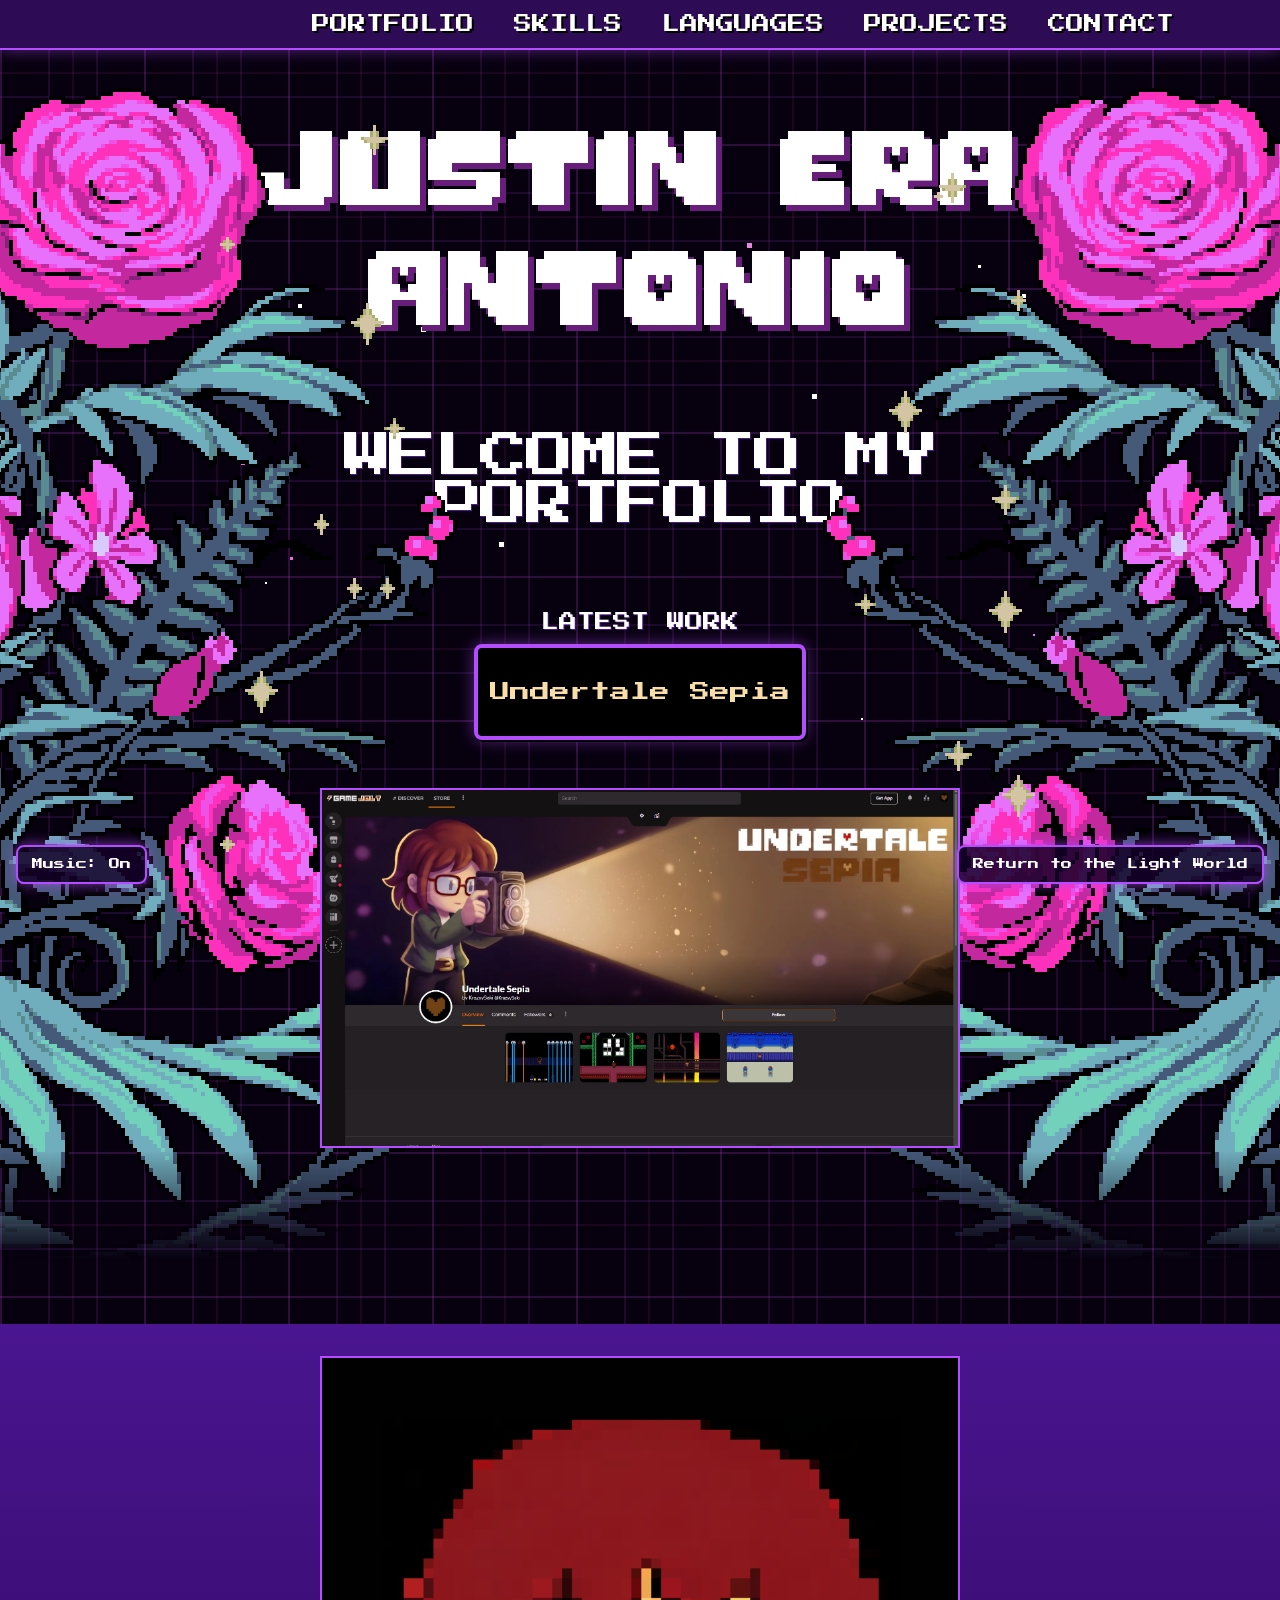
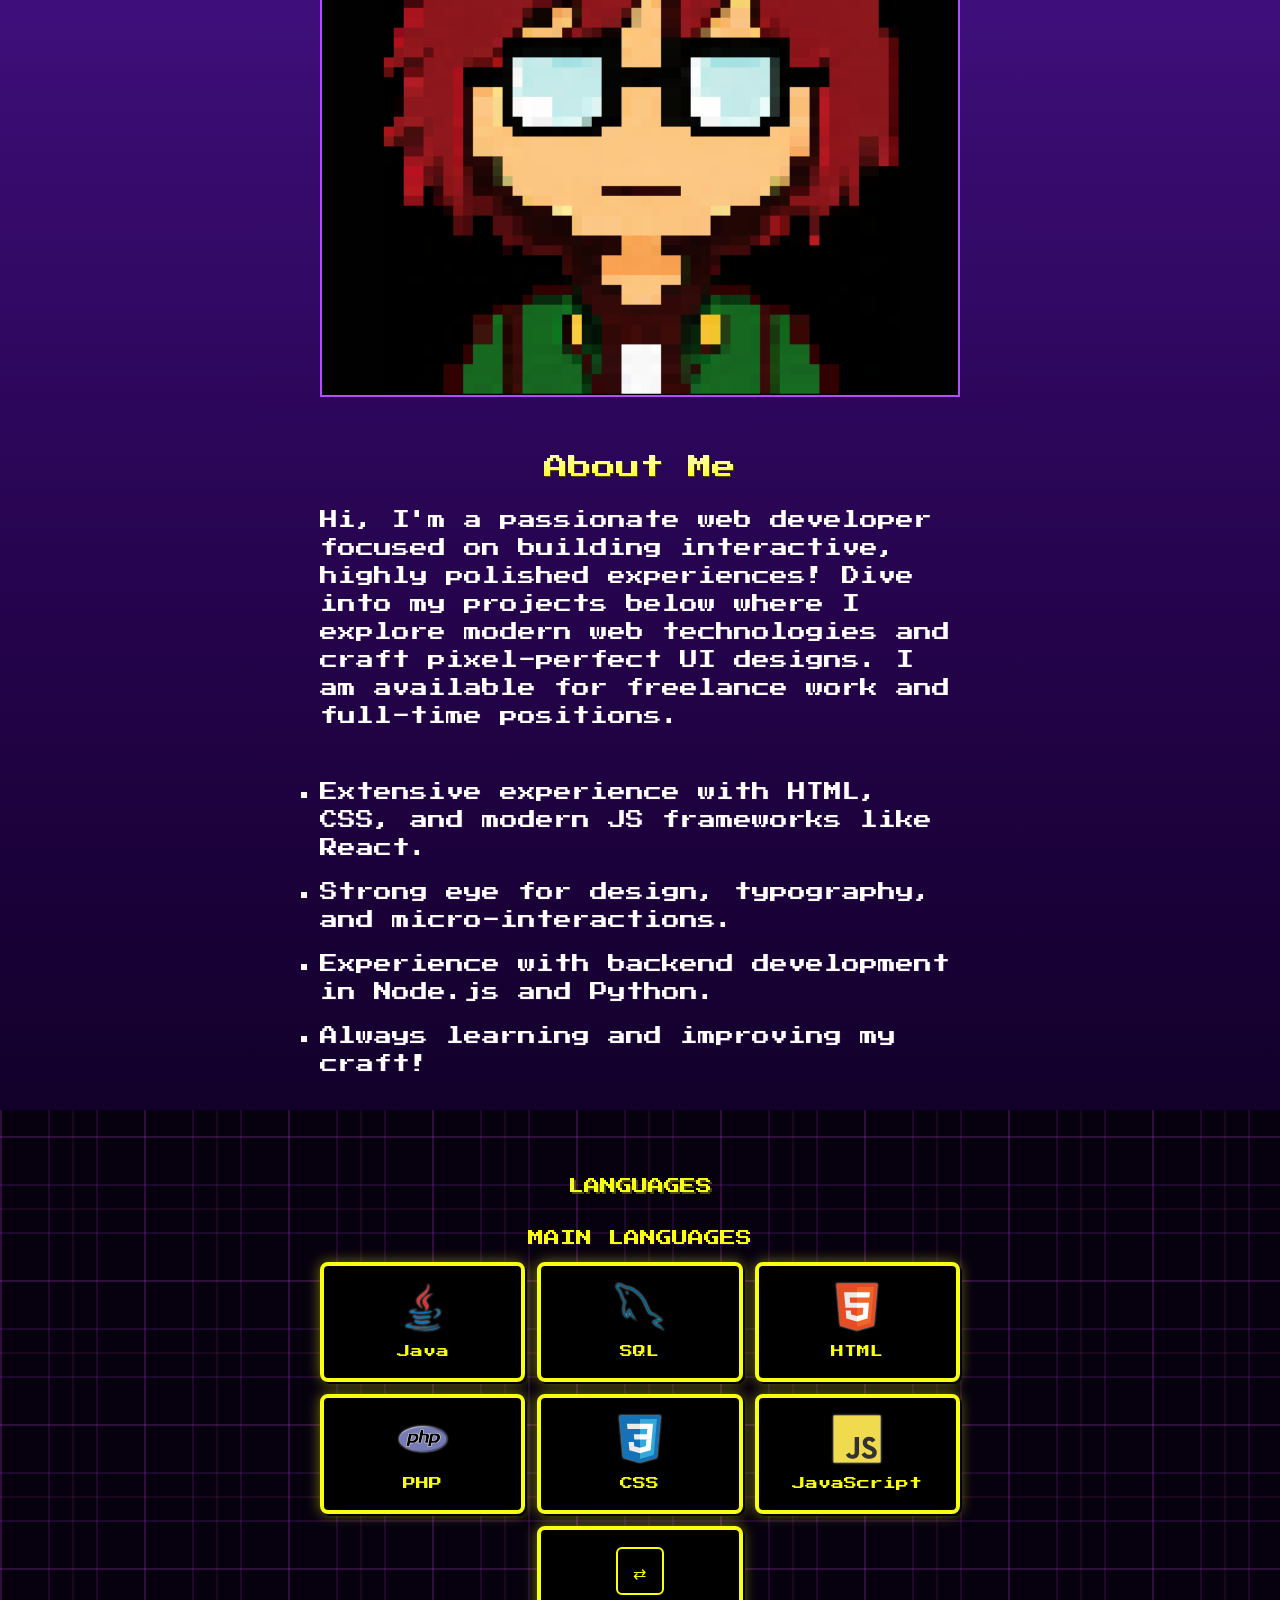
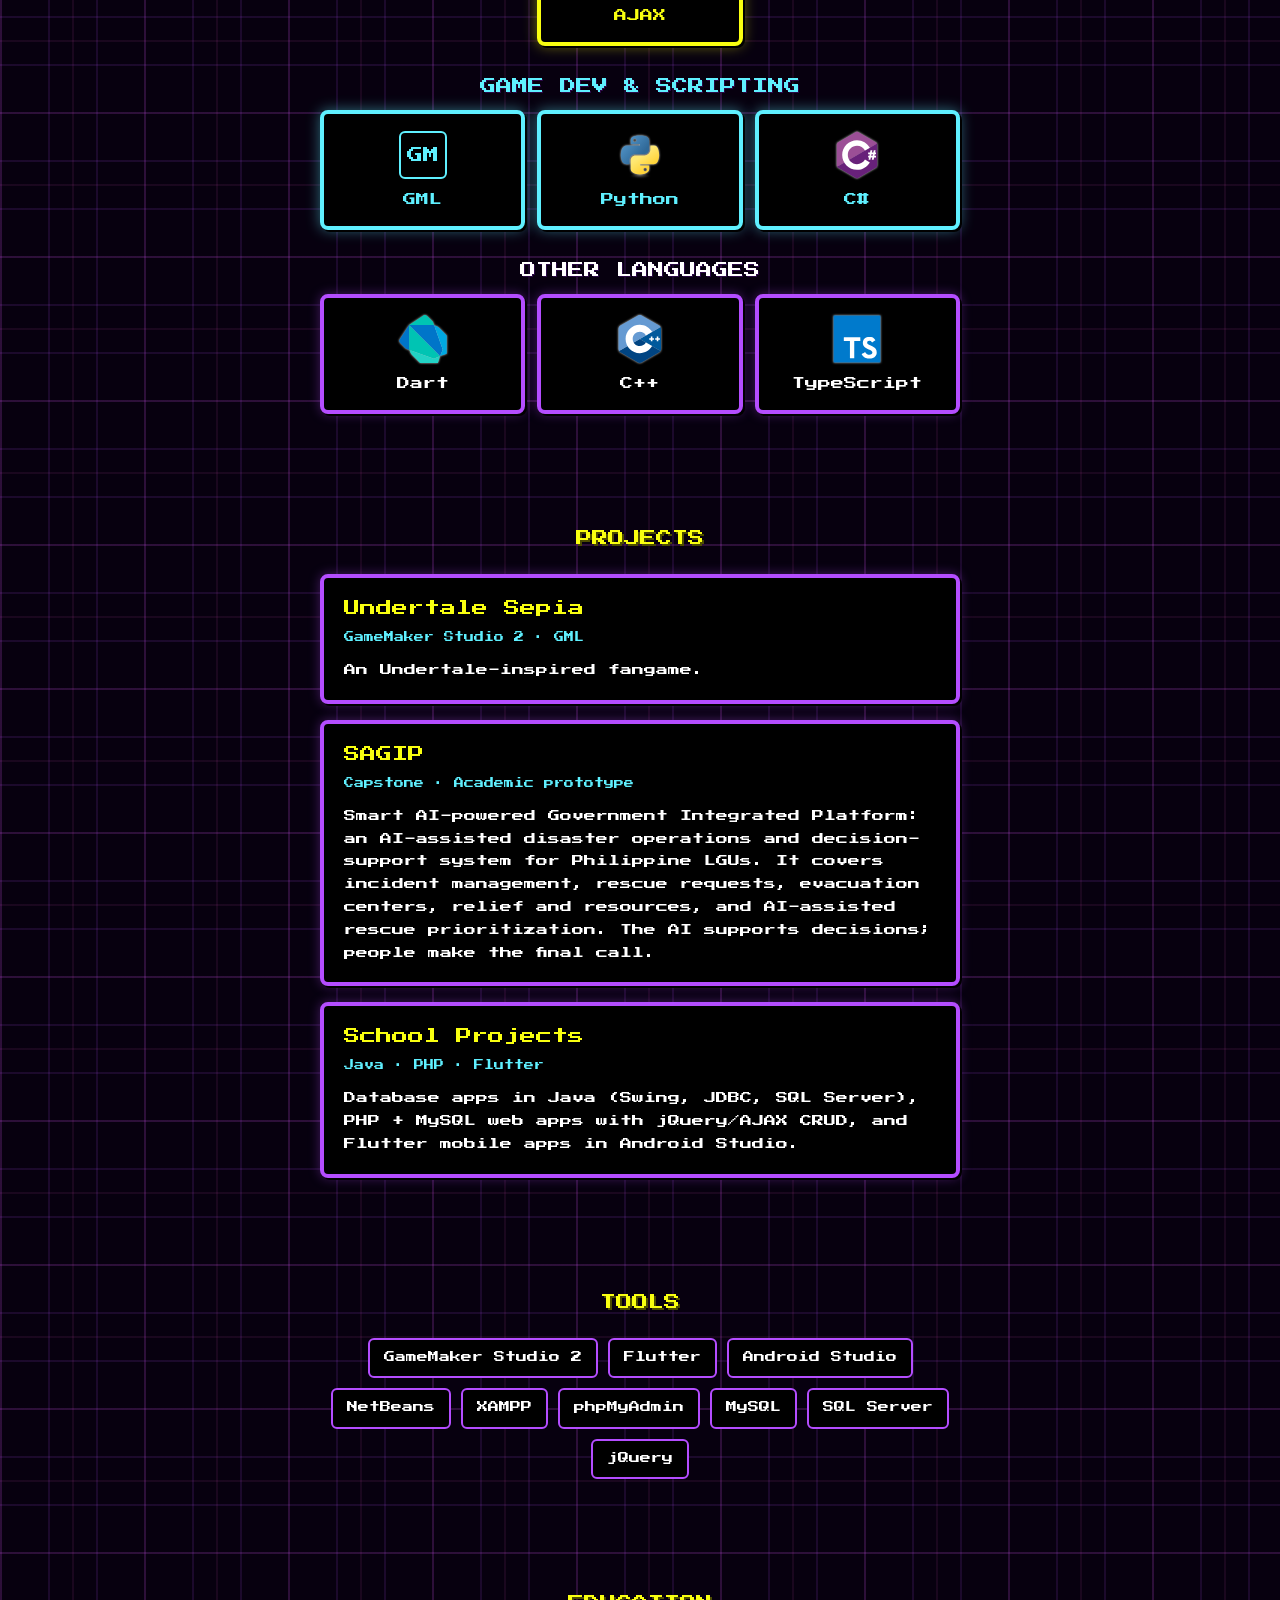
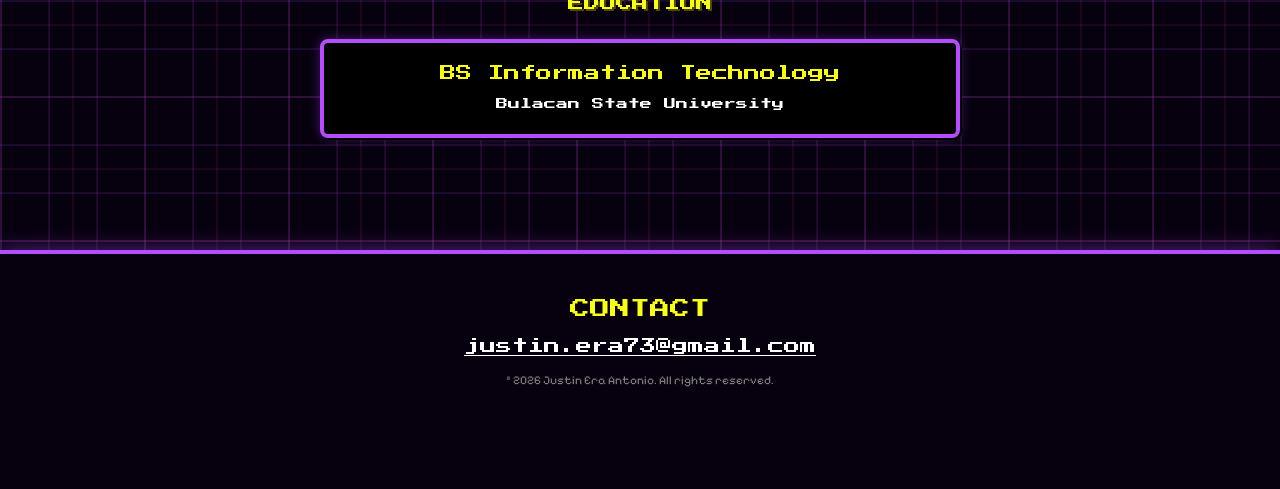
==== darkworld/index.html @ 11a21c14 "Add files via upload" ====
<!DOCTYPE html>
<html lang="en">

<head>
    <meta http-equiv="Content-Type" content="text/html; charset=UTF-8">

    <meta name="viewport" content="width=device-width, initial-scale=1.0, viewport-fit=cover">
    <meta name="theme-color" content="#000000">

    <title>My Developer Portfolio</title>

    <meta name="description" content="Justin Era Antonio's portfolio.">
    <meta property="og:title" content="My Developer Portfolio">
    <meta property="og:description" content="Justin Era Antonio's portfolio.">

    <link rel="stylesheet" href="assets/index.JHL2OQLW.css">

    <script src="assets/index.Y7PA6B22.js" defer=""></script>



    <link rel="stylesheet" href="styles.css">
    <link rel="stylesheet" href="purple-theme.css">

    <!-- RETURN TO THE LIGHT WORLD -->
    <link rel="stylesheet" href="return-to-light.css">
    <script src="return-to-light.js"></script>
    <link rel="stylesheet" href="my-sections.css">

    <!-- DARK WORLD MUSIC + mute button -->
    <link rel="stylesheet" href="music.css">
    <script src="music.js"></script>

    <!-- UNDERTALE-STYLE DIALOGUE for "Undertale Sepia" -->
    <link rel="stylesheet" href="dialogue.css">
    <script src="dialogue.js"></script>

    <style>
        @font-face {
            font-family: 'Monster Friend Fore Web';
            src: url('assets/fonts/MonsterFriendFore.otf') format('opentype'), local('Monster Friend Fore Regular');
        }

        .font-monster-friend {
            font-family: 'Monster Friend Fore Web', 'Monster Friend Fore Regular', 'Monster Friend Fore', 'MonsterFriendFore-Regular', 'Monster Friend', 'Press Start 2P', cursive !important;
        }

        .huge-name,
        .huge-name span {
            font-size: 3rem !important;
        }

        @media (min-width: 768px) {

            .huge-name,
            .huge-name span {
                font-size: 5rem !important;
            }
        }

        .sepia-box {
            background-color: #000 !important;
            border: 4px solid #004FDE !important;
            box-shadow: 2px 2px 0 #000 !important;
        }

        .sepia-box:hover {
            background-color: #001F7E;
            border-color: #FFF;
            transition-duration: 0ms;
        }

        @keyframes glow-justin {

            0%,
            9% {
                opacity: 0;
                filter: drop-shadow(0 0 20px #fff) drop-shadow(0 0 40px #004FDE);
                transform: scale(1.1);
            }

            18% {
                opacity: 1;
                filter: drop-shadow(0 0 30px #fff) drop-shadow(0 0 60px #004FDE);
                transform: scale(1.05);
            }

            80% {
                opacity: 1;
                filter: drop-shadow(0 0 30px #fff) drop-shadow(0 0 60px #004FDE);
                transform: scale(1.05);
            }

            95%,
            100% {
                opacity: 1;
                filter: drop-shadow(0 0 0px transparent);
                transform: scale(1);
            }
        }

        @keyframes glow-era {

            0%,
            29% {
                opacity: 0;
                filter: drop-shadow(0 0 20px #fff) drop-shadow(0 0 40px #004FDE);
                transform: scale(1.1);
            }

            38% {
                opacity: 1;
                filter: drop-shadow(0 0 30px #fff) drop-shadow(0 0 60px #004FDE);
                transform: scale(1.05);
            }

            80% {
                opacity: 1;
                filter: drop-shadow(0 0 30px #fff) drop-shadow(0 0 60px #004FDE);
                transform: scale(1.05);
            }

            95%,
            100% {
                opacity: 1;
                filter: drop-shadow(0 0 0px transparent);
                transform: scale(1);
            }
        }

        @keyframes glow-antonio {

            0%,
            49% {
                opacity: 0;
                filter: drop-shadow(0 0 20px #fff) drop-shadow(0 0 40px #004FDE);
                transform: scale(1.1);
            }

            58% {
                opacity: 1;
                filter: drop-shadow(0 0 30px #fff) drop-shadow(0 0 60px #004FDE);
                transform: scale(1.05);
            }

            80% {
                opacity: 1;
                filter: drop-shadow(0 0 30px #fff) drop-shadow(0 0 60px #004FDE);
                transform: scale(1.05);
            }

            95%,
            100% {
                opacity: 1;
                filter: drop-shadow(0 0 0px transparent);
                transform: scale(1);
            }
        }

        .animate-justin {
            animation: glow-justin 5s cubic-bezier(0.4, 0, 0.2, 1) both;
        }

        .animate-era {
            animation: glow-era 5s cubic-bezier(0.4, 0, 0.2, 1) both;
        }

        .animate-antonio {
            animation: glow-antonio 5s cubic-bezier(0.4, 0, 0.2, 1) both;
        }
    </style>

</head>

<body class="default  bg-black" data-controller="scroll">
    <nav class="w-full z-40 overflow-hidden bg-nav-blue">
        <div class="relative w-full">
            <ul
                class="flex items-center justify-between w-full max-w-2xl mx-auto gap-1 md:gap-6 h-12 pr-[96px] md:pr-0 pl-2 md:pl-0 font-8bit uppercase">
                <li>
                    <a class="px-2 transition-opacity text-white hover:opacity-80 hover:duration-0 duration-150 inline-block text-center text-xs sm:text-sm md:text-lg drop-shadow-[2px_2px_0px_rgba(0,0,0)]"
                        href="#ch5_intro">Portfolio</a>
                </li>
                <li>
                    <a class="px-2 transition-opacity text-white hover:opacity-80 hover:duration-0 duration-150 inline-block text-center text-xs sm:text-sm md:text-lg drop-shadow-[2px_2px_0px_rgba(0,0,0)]"
                        href="#home">Skills</a>
                </li>
                <li>
                    <a class="px-2 transition-opacity text-white hover:opacity-80 hover:duration-0 duration-150 inline-block text-center text-xs sm:text-sm md:text-lg drop-shadow-[2px_2px_0px_rgba(0,0,0)]"
                        href="#languages">Languages</a>
                </li>
                <li>
                    <a class="px-2 transition-opacity text-white hover:opacity-80 hover:duration-0 duration-150 inline-block text-center text-xs sm:text-sm md:text-lg drop-shadow-[2px_2px_0px_rgba(0,0,0)]"
                        href="#projects">Projects</a>
                </li>
                <li>
                    <a class="px-2 transition-opacity text-white hover:opacity-80 hover:duration-0 duration-150 inline-block text-center text-xs sm:text-sm md:text-lg drop-shadow-[2px_2px_0px_rgba(0,0,0)]"
                        href="#contact">Contact</a>
                </li>
            </ul>
        </div>
    </nav>

    <!-- RETURN TO THE LIGHT WORLD button + white flash (return-to-light.js) -->
    <button id="return-to-light" class="world-return" type="button">Return to the Light World</button>
    <div id="light-flash" class="light-flash" aria-hidden="true"></div>

    <!-- MUSIC on/off (music.js) -->
    <button id="music-toggle" class="music-toggle" type="button" aria-pressed="false">Music: On</button>


    <main>
        <div id="home_container" class="flex flex-col gap-16 pb-16 overflow-visible" data-controller="scroll">
            <section id="ch5_intro" class="relative">
                <div id="particles"
                    class="absolute inset-0 justify-center text-center w-full h-full overflow-hidden pointer-events-none z-0 hidden sm:flex animate-fade-in-top motion-reduce:hidden"
                    aria-hidden="true" style="animation-delay: 3.5s; opacity: 0; animation-fill-mode: both;">
                    <span class="absolute animate-pulse motion-safe:translate-y-0 border-0 parallax" data-distance="101"
                        data-scroll-target="parallax"
                        style="margin-left: -795px; margin-top: 413px; width: 4px; height: 4px; background-color: rgb(117, 130, 255); animation-delay: -2.9s;"></span>
                    <span class="absolute animate-pulse motion-safe:translate-y-0 border-0 parallax" data-distance="90"
                        data-scroll-target="parallax"
                        style="margin-left: -680px; margin-top: 256px; width: 4px; height: 4px; background-color: rgb(255, 255, 255); animation-delay: -3.3s;"></span>
                    <span class="absolute animate-pulse motion-safe:translate-y-0 border-0 parallax" data-distance="53"
                        data-scroll-target="parallax"
                        style="margin-left: 787px; margin-top: 586px; width: 2px; height: 2px; background-color: rgb(105, 156, 255); animation-delay: -4.6s;"></span>
                    <span class="absolute animate-pulse motion-safe:translate-y-0 border-0 parallax" data-distance="64"
                        data-scroll-target="parallax"
                        style="margin-left: 592px; margin-top: 792px; width: 3px; height: 3px; background-color: rgb(180, 176, 255); animation-delay: -0.7s;"></span>
                    <span class="absolute animate-pulse motion-safe:translate-y-0 border-0 parallax" data-distance="50"
                        data-scroll-target="parallax"
                        style="margin-left: 454px; margin-top: 100px; width: 4px; height: 4px; background-color: rgb(120, 122, 255); animation-delay: -2.6s;"></span>
                    <span class="absolute animate-pulse motion-safe:translate-y-0 border-0 parallax" data-distance="43"
                        data-scroll-target="parallax"
                        style="margin-left: 535px; margin-top: 364px; width: 2px; height: 2px; background-color: rgb(255, 255, 255); animation-delay: -0.4s;"></span>
                    <span class="absolute animate-pulse motion-safe:translate-y-0 border-0 parallax" data-distance="80"
                        data-scroll-target="parallax"
                        style="margin-left: 88px; margin-top: 640px; width: 2px; height: 2px; background-color: rgb(255, 255, 255); animation-delay: -1.8s;"></span>
                    <span class="absolute animate-pulse motion-safe:translate-y-0 border-0 parallax" data-distance="35"
                        data-scroll-target="parallax"
                        style="margin-left: -768px; margin-top: 318px; width: 4px; height: 4px; background-color: rgb(255, 255, 255); animation-delay: -0.8s;"></span>
                    <span class="absolute animate-pulse motion-safe:translate-y-0 border-0 parallax" data-distance="95"
                        data-scroll-target="parallax"
                        style="margin-left: 218px; margin-top: 195px; width: 5px; height: 5px; background-color: rgb(142, 157, 255); animation-delay: -3.9s;"></span>
                    <span class="absolute animate-pulse motion-safe:translate-y-0 border-0 parallax" data-distance="48"
                        data-scroll-target="parallax"
                        style="margin-left: -271px; margin-top: 674px; width: 2px; height: 2px; background-color: rgb(143, 159, 255); animation-delay: -5.6s;"></span>
                    <span class="absolute animate-pulse motion-safe:translate-y-0 border-0 parallax" data-distance="43"
                        data-scroll-target="parallax"
                        style="margin-left: -749px; margin-top: 534px; width: 2px; height: 2px; background-color: rgb(255, 255, 255); animation-delay: -0.4s;"></span>
                    <span class="absolute animate-pulse motion-safe:translate-y-0 border-0 parallax" data-distance="106"
                        data-scroll-target="parallax"
                        style="margin-left: 211px; margin-top: 671px; width: 5px; height: 5px; background-color: rgb(166, 120, 255); animation-delay: -6.0s;"></span>
                    <span class="absolute animate-pulse motion-safe:translate-y-0 border-0 parallax" data-distance="100"
                        data-scroll-target="parallax"
                        style="margin-left: -120px; margin-top: 219px; width: 3px; height: 3px; background-color: rgb(187, 112, 255); animation-delay: -3.2s;"></span>
                    <span class="absolute animate-pulse motion-safe:translate-y-0 border-0 parallax" data-distance="101"
                        data-scroll-target="parallax"
                        style="margin-left: -731px; margin-top: 428px; width: 4px; height: 4px; background-color: rgb(194, 188, 255); animation-delay: -3.6s;"></span>
                    <span class="absolute animate-pulse motion-safe:translate-y-0 border-0 parallax" data-distance="101"
                        data-scroll-target="parallax"
                        style="margin-left: 771px; margin-top: 699px; width: 2px; height: 2px; background-color: rgb(255, 255, 255); animation-delay: -6.0s;"></span>
                    <span class="absolute animate-pulse motion-safe:translate-y-0 border-0 parallax" data-distance="102"
                        data-scroll-target="parallax"
                        style="margin-left: 349px; margin-top: 346px; width: 5px; height: 5px; background-color: rgb(255, 255, 255); animation-delay: -3.7s;"></span>
                    <span class="absolute animate-pulse motion-safe:translate-y-0 border-0 parallax" data-distance="70"
                        data-scroll-target="parallax"
                        style="margin-left: 444px; margin-top: 670px; width: 2px; height: 2px; background-color: rgb(255, 255, 255); animation-delay: -1.0s;"></span>
                    <span class="absolute animate-pulse motion-safe:translate-y-0 border-0 parallax" data-distance="91"
                        data-scroll-target="parallax"
                        style="margin-left: 768px; margin-top: 246px; width: 4px; height: 4px; background-color: rgb(255, 255, 255); animation-delay: -3.4s;"></span>
                    <span class="absolute animate-pulse motion-safe:translate-y-0 border-0 parallax" data-distance="58"
                        data-scroll-target="parallax"
                        style="margin-left: -278px; margin-top: 494px; width: 5px; height: 5px; background-color: rgb(255, 255, 255); animation-delay: -3.9s;"></span>
                    <span class="absolute animate-pulse motion-safe:translate-y-0 border-0 parallax" data-distance="32"
                        data-scroll-target="parallax"
                        style="margin-left: -19px; margin-top: 601px; width: 2px; height: 2px; background-color: rgb(255, 255, 255); animation-delay: -0.8s;"></span>
                    <span class="absolute animate-pulse motion-safe:translate-y-0 border-0 parallax" data-distance="110"
                        data-scroll-target="parallax"
                        style="margin-left: 475px; margin-top: 754px; width: 3px; height: 3px; background-color: rgb(255, 255, 255); animation-delay: -1.5s;"></span>
                    <span class="absolute animate-pulse motion-safe:translate-y-0 border-0 parallax" data-distance="30"
                        data-scroll-target="parallax"
                        style="margin-left: -433px; margin-top: 279px; width: 5px; height: 5px; background-color: rgb(255, 255, 255); animation-delay: -4.5s;"></span>
                    <span class="absolute animate-pulse motion-safe:translate-y-0 border-0 parallax" data-distance="120"
                        data-scroll-target="parallax"
                        style="margin-left: -698px; margin-top: 509px; width: 3px; height: 3px; background-color: rgb(129, 133, 255); animation-delay: -3.8s;"></span>
                    <span class="absolute animate-pulse motion-safe:translate-y-0 border-0 parallax" data-distance="109"
                        data-scroll-target="parallax"
                        style="margin-left: 255px; margin-top: 652px; width: 5px; height: 5px; background-color: rgb(187, 108, 255); animation-delay: -4.4s;"></span>
                    <span class="absolute animate-pulse motion-safe:translate-y-0 border-0 parallax" data-distance="67"
                        data-scroll-target="parallax"
                        style="margin-left: -335px; margin-top: 444px; width: 3px; height: 3px; background-color: rgb(255, 255, 255); animation-delay: -5.0s;"></span>
                    <span class="absolute animate-pulse motion-safe:translate-y-0 border-0 parallax" data-distance="90"
                        data-scroll-target="parallax"
                        style="margin-left: 717px; margin-top: 600px; width: 3px; height: 3px; background-color: rgb(255, 255, 255); animation-delay: -1.6s;"></span>
                    <span class="absolute animate-pulse motion-safe:translate-y-0 border-0 parallax" data-distance="101"
                        data-scroll-target="parallax"
                        style="margin-left: -103px; margin-top: 281px; width: 2px; height: 2px; background-color: rgb(164, 170, 255); animation-delay: -3.1s;"></span>
                    <span class="absolute animate-pulse motion-safe:translate-y-0 border-0 parallax" data-distance="44"
                        data-scroll-target="parallax"
                        style="margin-left: 583px; margin-top: 777px; width: 3px; height: 3px; background-color: rgb(255, 255, 255); animation-delay: -1.1s;"></span>
                    <span class="absolute animate-pulse motion-safe:translate-y-0 border-0 parallax" data-distance="47"
                        data-scroll-target="parallax"
                        style="margin-left: 678px; margin-top: 217px; width: 3px; height: 3px; background-color: rgb(255, 255, 255); animation-delay: -0.8s;"></span>
                    <span class="absolute animate-pulse motion-safe:translate-y-0 border-0 parallax" data-distance="104"
                        data-scroll-target="parallax"
                        style="margin-left: 680px; margin-top: 333px; width: 2px; height: 2px; background-color: rgb(255, 255, 255); animation-delay: -1.3s;"></span>
                </div>

                <div id="ch5_cover" class="absolute w-full h-full cursor-pointer hidden motion-safe:block z-50 !hidden"
                    data-ch5stars-target="cover" data-action="click-&gt;ch5stars#skipIntro" aria-hidden="true"></div>
                <div
                    class="relative flex flex-col items-center gap-4 pb-16 overflow-hidden [&amp;::after]:content-[&#39;&#39;] [&amp;::after]:absolute [&amp;::after]:inset-0 [&amp;::after]:shadow-[inset_0_-80px_40px_-20px_rgba(0,0,0,1)] [&amp;::after]:pointer-events-none [&amp;::after]:z-35">
                    <div id="ch5_logo_container"
                        class="relative max-w-4xl w-full flex flex-col items-center justify-center gap-16 py-16">

                        <h1 class="text-white font-monster-friend text-center z-10 huge-name flex flex-wrap justify-center gap-x-12 md:gap-x-20 gap-y-10"
                            style="text-shadow: 6px 6px 0 #203288; line-height: 1.5;">
                            <span class="inline-block animate-justin mx-2 md:mx-4"
                                style="margin-right: 2rem;">JUSTIN&nbsp;</span>
                            <span class="inline-block animate-era mx-2 md:mx-4">ERA</span>
                            <span class="inline-block animate-antonio mx-2 md:mx-4">ANTONIO</span>
                        </h1>
                        <span
                            class="mt-4 text-white text-2xl md:text-5xl font-pixel text-center tracking-tighter text-shadow-[1px_1px_0_#203288] motion-safe:opacity-0 motion-safe:animate-fade-in-top"
                            style="animation-delay: 3.5s">WELCOME TO MY PORTFOLIO</span>
                    </div>
                    <div id="game"
                        class="flex flex-col items-center justify-center gap-2 z-30 mb-8 motion-safe:opacity-0 motion-safe:animate-fade-in "
                        style="animation-delay: 3.5s">
                        <h2 class="text-white text-lg uppercase font-pixel text-shadow-[1px_1px_0_#203288]">Latest Work
                        </h2>
                        <div
                            class="relative flex flex-row flex-wrap justify-center items-center max-w-md md:max-w-lg mx-auto gap-4">
                            <div
                                class="sepia-box border-4 border-[#004FDE] flex items-center justify-center rounded-lg p-3 w-64 h-20 md:w-72 md:h-24 transition-all duration-150 cursor-pointer">
                                <span class="font-pixel text-xl tracking-wider"
                                    style="color: #f9dfa7; text-shadow: 1px 1px 0 #000;">Undertale Sepia</span>
                            </div>
                        </div>
                    </div>
                    <div id="ch5_trailer" class="container mx-auto max-w-2xl px-4 pb-12 z-30">
                        <div class="border border-2 border-deltarune-blue aspect-video w-full flex items-center justify-center bg-black motion-safe:opacity-0 motion-safe:animate-fade-in transition-colors hover:border-white "
                            style="animation-delay: 4s">
                            <img src="assets/undertale-sepia.jpg" alt="Undertale Sepia GameJolt Page"
                                class="w-full h-full object-cover">
                        </div>



                    </div>
                    <div id="ch5_flowers_left"
                        class="absolute top-0 md:-top-12 w-[167px] md:w-[334px] lg:w-[501px] xl:w-[668px] left-0 pointer-events-none z-20 motion-safe:opacity-0 motion-safe:animate-slide-from-left motion-reduce:-translate-x-1/4 "
                        style="animation-delay: 3.5s">
                        <img src="assets/ch5-flowers.png" class="absolute image-pixel w-full" aria-hidden="true"
                            alt="Flowers">
                        <div class="relative w-[167px] md:w-[334px] lg:w-[501px] xl:w-[668px] h-[800px] opacity-0 animate-fade-in motion-reduce:hidden "
                            style="animation-delay: 3s" data-ch5stars-target="containerLeft"><img
                                class="absolute image-pixel animate-ch5-star md:scale-125 lg:scale-150"
                                src="assets/ch5-star-3.png" alt="Star" aria-hidden="true"
                                style="top: 15%; right: 16%; animation-delay: -1s"><img
                                class="absolute image-pixel animate-ch5-star md:scale-125 lg:scale-150"
                                src="assets/ch5-star-6.png" alt="Star" aria-hidden="true"
                                style="top: 28%; right: 38%; animation-delay: -1s"><img
                                class="absolute image-pixel animate-ch5-star md:scale-125 lg:scale-150"
                                src="assets/ch5-star-2.png" alt="Star" aria-hidden="true"
                                style="top: 38%; right: 17%; animation-delay: -0s"><img
                                class="absolute image-pixel animate-ch5-star md:scale-125 lg:scale-150"
                                src="assets/ch5-star-4.png" alt="Star" aria-hidden="true"
                                style="top: 51%; right: 13%; animation-delay: -1.3333333333333333s"><img
                                class="absolute image-pixel animate-ch5-star md:scale-125 lg:scale-150"
                                src="assets/ch5-star-5.png" alt="Star" aria-hidden="true"
                                style="top: 63%; right: 24%; animation-delay: -1.6666666666666667s"><img
                                class="absolute image-pixel animate-ch5-star md:scale-125 lg:scale-150"
                                src="assets/ch5-star-5.png" alt="Star" aria-hidden="true"
                                style="top: 71%; right: 14%; animation-delay: -3.6666666666666665s"><img
                                class="absolute image-pixel animate-ch5-star md:scale-125 lg:scale-150"
                                src="assets/ch5-star-5.png" alt="Star" aria-hidden="true"
                                style="top: 71%; right: 19%; animation-delay: -0s"><img
                                class="absolute image-pixel animate-ch5-star md:scale-125 lg:scale-150"
                                src="assets/ch5-star-2.png" alt="Star" aria-hidden="true"
                                style="top: 84%; right: 33%; animation-delay: -2.3333333333333335s"><img
                                class="absolute image-pixel animate-ch5-star md:scale-125 lg:scale-150"
                                src="assets/ch5-star-6.png" alt="Star" aria-hidden="true"
                                style="top: 103%; right: 38%; animation-delay: -0s"></div>
                    </div>
                    <div id="ch5_flowers_right"
                        class="absolute top-0 md:-top-12 w-[167px] md:w-[334px] lg:w-[501px] xl:w-[668px] right-0 pointer-events-none z-20 motion-safe:opacity-0 motion-safe:animate-slide-from-right motion-reduce:-scale-x-100 motion-reduce:translate-x-1/4 "
                        style="animation-delay: 3.5s">
                        <img src="assets/ch5-flowers.png" class="absolute image-pixel w-full" aria-hidden="true"
                            alt="Flowers">
                        <div class="relative w-[167px] md:w-[334px] lg:w-[501px] xl:w-[668px] h-[800px] opacity-0 animate-fade-in motion-reduce:hidden "
                            style="animation-delay: 3s" data-ch5stars-target="containerRight"><img
                                class="absolute image-pixel animate-ch5-star md:scale-125 lg:scale-150"
                                src="assets/ch5-star-7.png" alt="Star" aria-hidden="true"
                                style="top: 22%; right: 21%; animation-delay: -0.6666666666666666s"><img
                                class="absolute image-pixel animate-ch5-star md:scale-125 lg:scale-150"
                                src="assets/ch5-star-3.png" alt="Star" aria-hidden="true"
                                style="top: 21%; right: 23%; animation-delay: -2s"><img
                                class="absolute image-pixel animate-ch5-star md:scale-125 lg:scale-150"
                                src="assets/ch5-star-5.png" alt="Star" aria-hidden="true"
                                style="top: 35%; right: 33%; animation-delay: -0s"><img
                                class="absolute image-pixel animate-ch5-star md:scale-125 lg:scale-150"
                                src="assets/ch5-star-2.png" alt="Star" aria-hidden="true"
                                style="top: 49%; right: 16%; animation-delay: -1.3333333333333333s"><img
                                class="absolute image-pixel animate-ch5-star md:scale-125 lg:scale-150"
                                src="assets/ch5-star-3.png" alt="Star" aria-hidden="true"
                                style="top: 60%; right: 31%; animation-delay: -1s"><img
                                class="absolute image-pixel animate-ch5-star md:scale-125 lg:scale-150"
                                src="assets/ch5-star-4.png" alt="Star" aria-hidden="true"
                                style="top: 73%; right: 10%; animation-delay: -2.3333333333333335s"><img
                                class="absolute image-pixel animate-ch5-star md:scale-125 lg:scale-150"
                                src="assets/ch5-star-2.png" alt="Star" aria-hidden="true"
                                style="top: 74%; right: 31%; animation-delay: -2.6666666666666665s"><img
                                class="absolute image-pixel animate-ch5-star md:scale-125 lg:scale-150"
                                src="assets/ch5-star-3.png" alt="Star" aria-hidden="true"
                                style="top: 92%; right: 24%; animation-delay: -0.6666666666666666s"><img
                                class="absolute image-pixel animate-ch5-star md:scale-125 lg:scale-150"
                                src="assets/ch5-star-2.png" alt="Star" aria-hidden="true"
                                style="top: 97%; right: 33%; animation-delay: -3s"></div>
                    </div>
                </div>
            </section>
            <section id="home">
                <div class="relative bg-linear-to-b from-[#004FDE] to-[#001F7E] motion-safe:animate-fade-in">
                    <div class="container mx-auto max-w-2xl flex flex-col gap-6 px-4 py-8">

                        <div class="border border-2 border-deltarune-blue aspect-video w-full flex items-center justify-center bg-black motion-safe:opacity-0 motion-safe:animate-fade-in transition-colors hover:border-white"
                            style="animation-delay: 0.25s">
                            <img src="assets/portrait.png" alt="My Portrait" class="w-full h-full object-cover">
                        </div>




                        <h2 class="highlight-yellow font-pixel text-lg md:text-2xl text-center mt-8">About Me</h2>
                        <p class="highlight-white font-pixel text-lg leading-relaxed mb-6">Hi, I'm a passionate web
                            developer focused on building interactive, highly polished experiences! Dive into my
                            projects below where I explore modern web technologies and craft pixel-perfect UI designs. I
                            am available for freelance work and full-time positions.</p>
                        <ul class="highlight-white font-pixel list-[square] px-8 flex flex-col gap-4 text-lg">
                            <li>Extensive experience with HTML, CSS, and modern JS frameworks like React.</li>
                            <li>Strong eye for design, typography, and micro-interactions.</li>
                            <li>Experience with backend development in Node.js and Python.</li>
                            <li>Always learning and improving my craft!</li>
                        </ul>
                    </div>
                </div>
            </section>

            <!-- LANGUAGES (styles in my-sections.css) -->
            <section id="languages" class="lang-section">
                <h2 class="lang-title">Languages</h2>

                <!-- Highlight 1: main languages (yellow) -->
                <h3 class="lang-group-title lang-group-main">Main Languages</h3>
                <ul class="lang-grid">
                    <li class="lang-tile lang-main"><img src="assets/icons/java-original.svg" alt="" aria-hidden="true"><span class="lang-name">Java</span></li>
                    <li class="lang-tile lang-main"><img src="assets/icons/mysql-original.svg" alt="" aria-hidden="true"><span class="lang-name">SQL</span></li>
                    <li class="lang-tile lang-main"><img src="assets/icons/html5-original.svg" alt="" aria-hidden="true"><span class="lang-name">HTML</span></li>
                    <li class="lang-tile lang-main"><img src="assets/icons/php-original.svg" alt="" aria-hidden="true"><span class="lang-name">PHP</span></li>
                    <li class="lang-tile lang-main"><img src="assets/icons/css3-original.svg" alt="" aria-hidden="true"><span class="lang-name">CSS</span></li>
                    <li class="lang-tile lang-main"><img src="assets/icons/javascript-original.svg" alt="" aria-hidden="true"><span class="lang-name">JavaScript</span></li>
                    <li class="lang-tile lang-main"><span class="lang-text-icon" aria-hidden="true">&#8644;</span><span class="lang-name">AJAX</span></li>
                </ul>

                <!-- Highlight 2: game dev & scripting (cyan) -->
                <h3 class="lang-group-title lang-group-game">Game Dev &amp; Scripting</h3>
                <ul class="lang-grid">
                    <li class="lang-tile lang-game"><span class="lang-text-icon" aria-hidden="true">GM</span><span class="lang-name">GML</span></li>
                    <li class="lang-tile lang-game"><img src="assets/icons/python-original.svg" alt="" aria-hidden="true"><span class="lang-name">Python</span></li>
                    <li class="lang-tile lang-game"><img src="assets/icons/csharp-original.svg" alt="" aria-hidden="true"><span class="lang-name">C#</span></li>
                </ul>

                <!-- Other languages -->
                <h3 class="lang-group-title">Other Languages</h3>
                <ul class="lang-grid">
                    <li class="lang-tile"><img src="assets/icons/dart-original.svg" alt="" aria-hidden="true"><span class="lang-name">Dart</span></li>
                    <li class="lang-tile"><img src="assets/icons/cplusplus-original.svg" alt="" aria-hidden="true"><span class="lang-name">C++</span></li>
                    <li class="lang-tile"><img src="assets/icons/typescript-original.svg" alt="" aria-hidden="true"><span class="lang-name">TypeScript</span></li>
                </ul>
            </section>

            <!-- PROJECTS (styles in my-sections.css) -->
            <section id="projects" class="lang-section">
                <h2 class="lang-title">Projects</h2>
                <div class="project-list">
                    <article class="project-box sepia-trigger">
                        <h3 class="project-name">Undertale Sepia</h3>
                        <p class="project-tag">GameMaker Studio 2 &middot; GML</p>
                        <p>An Undertale-inspired fangame.</p>
                    </article>
                    <article class="project-box">
                        <h3 class="project-name">SAGIP</h3>
                        <p class="project-tag">Capstone &middot; Academic prototype</p>
                        <p>Smart AI-powered Government Integrated Platform: an AI-assisted disaster operations and
                            decision-support system for Philippine LGUs. It covers incident management, rescue requests,
                            evacuation centers, relief and resources, and AI-assisted rescue prioritization. The AI
                            supports decisions; people make the final call.</p>
                    </article>
                    <article class="project-box">
                        <h3 class="project-name">School Projects</h3>
                        <p class="project-tag">Java &middot; PHP &middot; Flutter</p>
                        <p>Database apps in Java (Swing, JDBC, SQL Server), PHP + MySQL web apps with jQuery/AJAX
                            CRUD, and Flutter mobile apps in Android Studio.</p>
                    </article>
                </div>
            </section>

            <!-- TOOLS -->
            <section id="tools" class="lang-section">
                <h2 class="lang-title">Tools</h2>
                <ul class="tool-list">
                    <li>GameMaker Studio 2</li>
                    <li>Flutter</li>
                    <li>Android Studio</li>
                    <li>NetBeans</li>
                    <li>XAMPP</li>
                    <li>phpMyAdmin</li>
                    <li>MySQL</li>
                    <li>SQL Server</li>
                    <li>jQuery</li>
                </ul>
            </section>

            <!-- EDUCATION -->
            <section id="education" class="lang-section">
                <h2 class="lang-title">Education</h2>
                <div class="project-box edu-box">
                    <h3 class="project-name">BS Information Technology</h3>
                    <p>Bulacan State University</p>
                </div>
            </section>

        </div>

    </main>

    <!-- FOOTER: contact (styles in my-sections.css) -->
    <footer id="contact" class="dw-footer">
        <p class="dw-footer-title">Contact</p>
        <p><a href="mailto:justin.era73@gmail.com">justin.era73@gmail.com</a></p>
        <p class="dw-footer-copy">&copy; 2026 Justin Era Antonio. All rights reserved.</p>
    </footer>




</body>

</html>
---- darkworld/assets/index.JHL2OQLW.css ----
:root:not(#\#),:host:not(#\#){--font-sans: ui-sans-serif, system-ui, -apple-system, Segoe UI, Roboto, Ubuntu, Cantarell, Noto Sans, sans-serif, "Apple Color Emoji", "Segoe UI Emoji", "Segoe UI Symbol", "Noto Color Emoji";--font-mono: ui-monospace, SFMono-Regular, Menlo, Monaco, Consolas, "Liberation Mono", "Courier New", monospace;--color-red-600: rgb(228, 0, 22);--color-blue-600: rgb(21, 93, 252);--color-gray-900: rgb(16, 24, 40);--color-black: #000;--color-white: #fff;--spacing: .25rem;--container-xs: 20rem;--container-md: 28rem;--container-lg: 32rem;--container-xl: 36rem;--container-2xl: 42rem;--container-4xl: 56rem;--text-xs: .75rem;--text-xs--line-height: calc(1 / .75);--text-sm: .875rem;--text-sm--line-height: calc(1.25 / .875);--text-base: 1rem;--text-base--line-height: 1.5 ;--text-lg: 1.125rem;--text-lg--line-height: calc(1.75 / 1.125);--text-xl: 1.25rem;--text-xl--line-height: calc(1.75 / 1.25);--text-2xl: 1.5rem;--text-2xl--line-height: calc(2 / 1.5);--text-3xl: 1.875rem;--text-3xl--line-height: 1.2 ;--text-4xl: 2.25rem;--text-4xl--line-height: calc(2.5 / 2.25);--text-5xl: 3rem;--text-5xl--line-height: 1;--text-6xl: 3.75rem;--text-6xl--line-height: 1;--font-weight-bold: 700;--tracking-tighter: -.05em;--tracking-wide: .025em;--radius-lg: .5rem;--ease-in-out: cubic-bezier(.4, 0, .2, 1);--animate-pulse: pulse 6s steps(10, end) infinite;--aspect-video: 16 / 9;--default-transition-duration: .15s;--default-transition-timing-function: cubic-bezier(.4, 0, .2, 1);--default-font-family: var(--font-sans);--default-mono-font-family: var(--font-mono);--font-pixel: "8bitOperatorPlus-Bold", "monospace";--font-pixel-regular: "8bitOperatorPlus-Regular", "monospace";--font-pixel-japanese: "JF-Dot-Shinonome-14-Regular", "monospace";--color-deltarune-yellow: #F9FF10;--color-deltarune-green: #00FF00;--color-deltarune-red: #FF2020;--color-deltarune-blue: #0000FF;--color-deltarune-gray: #7F7F7F;--color-deltarune-shadow: #0F0F70;--color-nav-blue: #342DB5;--animate-fade-in-top: fade-in-top 1s cubic-bezier(.25, 1, .5, 1) forwards;--animate-fade-in-slow: fade-in 60s linear forwards;--animate-fade-in: fade-in 1s ease-out forwards;--animate-fade-out: fade-out 2s ease-out forwards;--animate-toast: toast 1s cubic-bezier(.25, 1, .5, 1) forwards;--animate-toast-down: toast-down 1s cubic-bezier(.25, 1, .5, 1) forwards;--animate-caught: caught 1s cubic-bezier(.25, 1, .5, 1) forwards;--animate-float: float 12s ease-in-out infinite;--animate-fly-off: fly-off 3s linear forwards;--animate-megazoom: megazoom 1s linear forwards;--animate-ch5-logo: ch5-logo 8s linear forwards;--animate-ch5-star: ch5-star 2s linear infinite;--animate-slide-from-left: slide-from-left 2s ease-out forwards;--animate-slide-from-right: slide-from-right 2s ease-out forwards}@supports (color: color(display-p3 0 0 0%)){:root:not(#\#),:host:not(#\#){--color-red-600: rgb(228, 0, 22)}@media (color-gamut: p3){:root:not(#\#),:host:not(#\#){--color-red-600: color(display-p3 .83032 .14038 .1332)}}}*:not(#\#):not(#\#),:not(#\#):not(#\#):after,:not(#\#):not(#\#):before,:not(#\#):not(#\#)::backdrop,:not(#\#):not(#\#)::file-selector-button{box-sizing:border-box;margin:0;padding:0;border:0 solid}html:not(#\#):not(#\#),:host:not(#\#):not(#\#){line-height:1.5;-webkit-text-size-adjust:100%;-moz-tab-size:4;-o-tab-size:4;tab-size:4;font-family:ui-sans-serif,system-ui,-apple-system,Segoe UI,Roboto,Ubuntu,Cantarell,Noto Sans,sans-serif,"Apple Color Emoji","Segoe UI Emoji",Segoe UI Symbol,"Noto Color Emoji";font-family:var(--default-font-family, ui-sans-serif, system-ui, -apple-system, Segoe UI, Roboto, Ubuntu, Cantarell, Noto Sans, sans-serif, "Apple Color Emoji", "Segoe UI Emoji", "Segoe UI Symbol", "Noto Color Emoji");font-feature-settings:normal;font-feature-settings:var(--default-font-feature-settings, normal);font-variation-settings:normal;font-variation-settings:var(--default-font-variation-settings, normal);-webkit-tap-highlight-color:transparent}hr:not(#\#):not(#\#){height:0;color:inherit;border-top-width:1px}abbr:where([title]):not(#\#):not(#\#){-webkit-text-decoration:underline dotted;text-decoration:underline;text-decoration:underline dotted}h1:not(#\#):not(#\#),h2:not(#\#):not(#\#),h3:not(#\#):not(#\#),h4:not(#\#):not(#\#),h5:not(#\#):not(#\#),h6:not(#\#):not(#\#){font-size:inherit;font-weight:inherit}a:not(#\#):not(#\#){color:inherit;-webkit-text-decoration:inherit;text-decoration:inherit}b:not(#\#):not(#\#),strong:not(#\#):not(#\#){font-weight:bolder}code:not(#\#):not(#\#),kbd:not(#\#):not(#\#),samp:not(#\#):not(#\#),pre:not(#\#):not(#\#){font-family:ui-monospace,SFMono-Regular,Menlo,Monaco,Consolas,Liberation Mono,Courier New,monospace;font-family:var(--default-mono-font-family, ui-monospace, SFMono-Regular, Menlo, Monaco, Consolas, "Liberation Mono", "Courier New", monospace);font-feature-settings:normal;font-feature-settings:var(--default-mono-font-feature-settings, normal);font-variation-settings:normal;font-variation-settings:var(--default-mono-font-variation-settings, normal);font-size:1em}small:not(#\#):not(#\#){font-size:80%}sub:not(#\#):not(#\#),sup:not(#\#):not(#\#){font-size:75%;line-height:0;position:relative;vertical-align:baseline}sub:not(#\#):not(#\#){bottom:-.25em}sup:not(#\#):not(#\#){top:-.5em}table:not(#\#):not(#\#){text-indent:0;border-color:inherit;border-collapse:collapse}:-moz-focusring:not(#\#):not(#\#){outline:auto}progress:not(#\#):not(#\#){vertical-align:baseline}summary:not(#\#):not(#\#){display:list-item}ol:not(#\#):not(#\#),ul:not(#\#):not(#\#),menu:not(#\#):not(#\#){list-style:none}img:not(#\#):not(#\#),svg:not(#\#):not(#\#),video:not(#\#):not(#\#),canvas:not(#\#):not(#\#),audio:not(#\#):not(#\#),iframe:not(#\#):not(#\#),embed:not(#\#):not(#\#),object:not(#\#):not(#\#){display:block;vertical-align:middle}img:not(#\#):not(#\#),video:not(#\#):not(#\#){max-width:100%;height:auto}button:not(#\#):not(#\#),input:not(#\#):not(#\#),select:not(#\#):not(#\#),optgroup:not(#\#):not(#\#),textarea:not(#\#):not(#\#),:not(#\#):not(#\#)::file-selector-button{font:inherit;font-feature-settings:inherit;font-variation-settings:inherit;letter-spacing:inherit;color:inherit;border-radius:0;background-color:transparent;opacity:1}:where(select[multiple]):not(#\#):not(#\#) optgroup{font-weight:bolder}:where(select[size]):not(#\#):not(#\#) optgroup{font-weight:bolder}:where(select[multiple]):not(#\#):not(#\#) optgroup option{padding-left:20px}:where(select[size]):not(#\#):not(#\#) optgroup option{padding-left:20px}:not(#\#):not(#\#)::file-selector-button{margin-right:4px}:not(#\#):not(#\#)::-moz-placeholder{opacity:1}:not(#\#):not(#\#)::placeholder{opacity:1}@supports (not (-webkit-appearance: -apple-pay-button)) or (contain-intrinsic-size: 1px){:not(#\#):not(#\#)::-moz-placeholder{color:currentcolor}:not(#\#):not(#\#)::placeholder{color:currentcolor}@supports (color: color-mix(in lab,red,red)){:not(#\#):not(#\#)::-moz-placeholder{color:color-mix(in oklab,currentcolor 50%,transparent)}:not(#\#):not(#\#)::placeholder{color:color-mix(in oklab,currentcolor 50%,transparent)}}}textarea:not(#\#):not(#\#){resize:vertical}:not(#\#):not(#\#)::-webkit-search-decoration{-webkit-appearance:none}:not(#\#):not(#\#)::-webkit-date-and-time-value{min-height:1lh;text-align:inherit}:not(#\#):not(#\#)::-webkit-datetime-edit{display:inline-flex}:not(#\#):not(#\#)::-webkit-datetime-edit-fields-wrapper{padding:0}:not(#\#):not(#\#)::-webkit-datetime-edit,:not(#\#):not(#\#)::-webkit-datetime-edit-year-field,:not(#\#):not(#\#)::-webkit-datetime-edit-month-field,:not(#\#):not(#\#)::-webkit-datetime-edit-day-field,:not(#\#):not(#\#)::-webkit-datetime-edit-hour-field,:not(#\#):not(#\#)::-webkit-datetime-edit-minute-field,:not(#\#):not(#\#)::-webkit-datetime-edit-second-field,:not(#\#):not(#\#)::-webkit-datetime-edit-millisecond-field,:not(#\#):not(#\#)::-webkit-datetime-edit-meridiem-field{padding-top:0;padding-bottom:0}:not(#\#):not(#\#)::-webkit-calendar-picker-indicator{line-height:1}:-moz-ui-invalid:not(#\#):not(#\#){box-shadow:none}button:not(#\#):not(#\#),input:where([type=button],[type=reset],[type=submit]):not(#\#):not(#\#),:not(#\#):not(#\#)::file-selector-button{-webkit-appearance:button;-moz-appearance:button;appearance:button}:not(#\#):not(#\#)::-webkit-inner-spin-button,:not(#\#):not(#\#)::-webkit-outer-spin-button{height:auto}[hidden]:where(:not([hidden=until-found])):not(#\#):not(#\#):not(#\#){display:none!important}.pointer-events-none:not(#\#):not(#\#):not(#\#):not(#\#){pointer-events:none}.collapse:not(#\#):not(#\#):not(#\#):not(#\#){visibility:collapse}.visible:not(#\#):not(#\#):not(#\#):not(#\#){visibility:visible}.sr-only:not(#\#):not(#\#):not(#\#):not(#\#){position:absolute;width:1px;height:1px;padding:0;margin:-1px;overflow:hidden;clip-path:inset(50%);white-space:nowrap;border-width:0}.absolute:not(#\#):not(#\#):not(#\#):not(#\#){position:absolute}.fixed:not(#\#):not(#\#):not(#\#):not(#\#){position:fixed}.relative:not(#\#):not(#\#):not(#\#):not(#\#){position:relative}.static:not(#\#):not(#\#):not(#\#):not(#\#){position:static}.start:not(#\#):not(#\#):not(#\#):not(#\#){left:.25rem;left:var(--spacing)}.end:not(#\#):not(#\#):not(#\#):not(#\#){right:.25rem;right:var(--spacing)}.-top-8:not(#\#):not(#\#):not(#\#):not(#\#){top:-2rem;top:calc(var(--spacing) * -8)}.top-0:not(#\#):not(#\#):not(#\#):not(#\#){top:0rem;top:calc(var(--spacing) * 0)}.top-\[11px\]:not(#\#):not(#\#):not(#\#):not(#\#){top:11px}.top-\[45\%\]:not(#\#):not(#\#):not(#\#):not(#\#){top:45%}.top-\[48\.5\%\]:not(#\#):not(#\#):not(#\#):not(#\#){top:48.5%}.right-0:not(#\#):not(#\#):not(#\#):not(#\#){right:0rem;right:calc(var(--spacing) * 0)}.right-2:not(#\#):not(#\#):not(#\#):not(#\#){right:.5rem;right:calc(var(--spacing) * 2)}.bottom-0:not(#\#):not(#\#):not(#\#):not(#\#){bottom:0rem;bottom:calc(var(--spacing) * 0)}.bottom-\[10\%\]:not(#\#):not(#\#):not(#\#):not(#\#){bottom:10%}.bottom-\[20\%\]:not(#\#):not(#\#):not(#\#):not(#\#){bottom:20%}.left-0:not(#\#):not(#\#):not(#\#):not(#\#){left:0rem;left:calc(var(--spacing) * 0)}.left-\[10\%\]:not(#\#):not(#\#):not(#\#):not(#\#){left:10%}.left-\[120\%\]:not(#\#):not(#\#):not(#\#):not(#\#){left:120%}.-z-20:not(#\#):not(#\#):not(#\#):not(#\#){z-index:-20}.z-1:not(#\#):not(#\#):not(#\#):not(#\#){z-index:1}.z-2:not(#\#):not(#\#):not(#\#):not(#\#){z-index:2}.z-3:not(#\#):not(#\#):not(#\#):not(#\#){z-index:3}.z-4:not(#\#):not(#\#):not(#\#):not(#\#){z-index:4}.z-5:not(#\#):not(#\#):not(#\#):not(#\#){z-index:5}.z-6:not(#\#):not(#\#):not(#\#):not(#\#){z-index:6}.z-10:not(#\#):not(#\#):not(#\#):not(#\#){z-index:10}.z-20:not(#\#):not(#\#):not(#\#):not(#\#){z-index:20}.z-30:not(#\#):not(#\#):not(#\#):not(#\#){z-index:30}.z-40:not(#\#):not(#\#):not(#\#):not(#\#){z-index:40}.z-50:not(#\#):not(#\#):not(#\#):not(#\#){z-index:50}.container:not(#\#):not(#\#):not(#\#):not(#\#){width:100%}@media (min-width: 40rem){.container:not(#\#):not(#\#):not(#\#):not(#\#){max-width:40rem}}@media (min-width: 48rem){.container:not(#\#):not(#\#):not(#\#):not(#\#){max-width:48rem}}@media (min-width: 64rem){.container:not(#\#):not(#\#):not(#\#):not(#\#){max-width:64rem}}@media (min-width: 80rem){.container:not(#\#):not(#\#):not(#\#):not(#\#){max-width:80rem}}@media (min-width: 96rem){.container:not(#\#):not(#\#):not(#\#):not(#\#){max-width:96rem}}.mx-auto:not(#\#):not(#\#):not(#\#):not(#\#){margin-left:auto;margin-right:auto}.my-6:not(#\#):not(#\#):not(#\#):not(#\#){margin-top:1.5rem;margin-bottom:1.5rem;margin-top:calc(var(--spacing) * 6);margin-bottom:calc(var(--spacing) * 6)}.my-12:not(#\#):not(#\#):not(#\#):not(#\#){margin-top:3rem;margin-bottom:3rem;margin-top:calc(var(--spacing) * 12);margin-bottom:calc(var(--spacing) * 12)}.my-16:not(#\#):not(#\#):not(#\#):not(#\#){margin-top:4rem;margin-bottom:4rem;margin-top:calc(var(--spacing) * 16);margin-bottom:calc(var(--spacing) * 16)}.my-24:not(#\#):not(#\#):not(#\#):not(#\#){margin-top:6rem;margin-bottom:6rem;margin-top:calc(var(--spacing) * 24);margin-bottom:calc(var(--spacing) * 24)}.-mt-1\.5:not(#\#):not(#\#):not(#\#):not(#\#){margin-top:-.375rem;margin-top:calc(var(--spacing) * -1.5)}.-mt-2:not(#\#):not(#\#):not(#\#):not(#\#){margin-top:-.5rem;margin-top:calc(var(--spacing) * -2)}.mt-4:not(#\#):not(#\#):not(#\#):not(#\#){margin-top:1rem;margin-top:calc(var(--spacing) * 4)}.mt-6:not(#\#):not(#\#):not(#\#):not(#\#){margin-top:1.5rem;margin-top:calc(var(--spacing) * 6)}.mt-8:not(#\#):not(#\#):not(#\#):not(#\#){margin-top:2rem;margin-top:calc(var(--spacing) * 8)}.mt-\[-5\.5\%\]:not(#\#):not(#\#):not(#\#):not(#\#){margin-top:-5.5%}.mr-2:not(#\#):not(#\#):not(#\#):not(#\#){margin-right:.5rem;margin-right:calc(var(--spacing) * 2)}.mb-1:not(#\#):not(#\#):not(#\#):not(#\#){margin-bottom:.25rem;margin-bottom:calc(var(--spacing) * 1)}.mb-2:not(#\#):not(#\#):not(#\#):not(#\#){margin-bottom:.5rem;margin-bottom:calc(var(--spacing) * 2)}.mb-4:not(#\#):not(#\#):not(#\#):not(#\#){margin-bottom:1rem;margin-bottom:calc(var(--spacing) * 4)}.mb-6:not(#\#):not(#\#):not(#\#):not(#\#){margin-bottom:1.5rem;margin-bottom:calc(var(--spacing) * 6)}.mb-8:not(#\#):not(#\#):not(#\#):not(#\#){margin-bottom:2rem;margin-bottom:calc(var(--spacing) * 8)}.mb-12:not(#\#):not(#\#):not(#\#):not(#\#){margin-bottom:3rem;margin-bottom:calc(var(--spacing) * 12)}.mb-16:not(#\#):not(#\#):not(#\#):not(#\#){margin-bottom:4rem;margin-bottom:calc(var(--spacing) * 16)}.mb-32:not(#\#):not(#\#):not(#\#):not(#\#){margin-bottom:8rem;margin-bottom:calc(var(--spacing) * 32)}.ml-2:not(#\#):not(#\#):not(#\#):not(#\#){margin-left:.5rem;margin-left:calc(var(--spacing) * 2)}.\!hidden:not(#\#){display:none!important}.block:not(#\#):not(#\#):not(#\#):not(#\#){display:block}.contents:not(#\#):not(#\#):not(#\#):not(#\#){display:contents}.flex:not(#\#):not(#\#):not(#\#):not(#\#){display:flex}.grid:not(#\#):not(#\#):not(#\#):not(#\#){display:grid}.hidden:not(#\#):not(#\#):not(#\#):not(#\#){display:none}.inline:not(#\#):not(#\#):not(#\#):not(#\#){display:inline}.inline-block:not(#\#):not(#\#):not(#\#):not(#\#){display:inline-block}.table:not(#\#):not(#\#):not(#\#):not(#\#){display:table}.aspect-4\/3:not(#\#):not(#\#):not(#\#):not(#\#){aspect-ratio:4/3}.aspect-video:not(#\#):not(#\#):not(#\#):not(#\#){aspect-ratio:16 / 9;aspect-ratio:var(--aspect-video)}.h-1:not(#\#):not(#\#):not(#\#):not(#\#){height:.25rem;height:calc(var(--spacing) * 1)}.h-6:not(#\#):not(#\#):not(#\#):not(#\#){height:1.5rem;height:calc(var(--spacing) * 6)}.h-8:not(#\#):not(#\#):not(#\#):not(#\#){height:2rem;height:calc(var(--spacing) * 8)}.h-12:not(#\#):not(#\#):not(#\#):not(#\#){height:3rem;height:calc(var(--spacing) * 12)}.h-16:not(#\#):not(#\#):not(#\#):not(#\#){height:4rem;height:calc(var(--spacing) * 16)}.h-20:not(#\#):not(#\#):not(#\#):not(#\#){height:5rem;height:calc(var(--spacing) * 20)}.h-24:not(#\#):not(#\#):not(#\#):not(#\#){height:6rem;height:calc(var(--spacing) * 24)}.h-\[8px\]:not(#\#):not(#\#):not(#\#):not(#\#){height:8px}.h-\[39px\]:not(#\#):not(#\#):not(#\#):not(#\#){height:39px}.h-\[200px\]:not(#\#):not(#\#):not(#\#):not(#\#){height:200px}.h-\[800px\]:not(#\#):not(#\#):not(#\#):not(#\#){height:800px}.h-\[1250px\]:not(#\#):not(#\#):not(#\#):not(#\#){height:1250px}.h-full:not(#\#):not(#\#):not(#\#):not(#\#){height:100%}.h-screen:not(#\#):not(#\#):not(#\#):not(#\#){height:100vh}.w-1:not(#\#):not(#\#):not(#\#):not(#\#){width:.25rem;width:calc(var(--spacing) * 1)}.w-2:not(#\#):not(#\#):not(#\#):not(#\#){width:.5rem;width:calc(var(--spacing) * 2)}.w-4xl:not(#\#):not(#\#):not(#\#):not(#\#){width:56rem;width:var(--container-4xl)}.w-6:not(#\#):not(#\#):not(#\#):not(#\#){width:1.5rem;width:calc(var(--spacing) * 6)}.w-16:not(#\#):not(#\#):not(#\#):not(#\#){width:4rem;width:calc(var(--spacing) * 16)}.w-20:not(#\#):not(#\#):not(#\#):not(#\#){width:5rem;width:calc(var(--spacing) * 20)}.w-24:not(#\#):not(#\#):not(#\#):not(#\#){width:6rem;width:calc(var(--spacing) * 24)}.w-28:not(#\#):not(#\#):not(#\#):not(#\#){width:7rem;width:calc(var(--spacing) * 28)}.w-100:not(#\#):not(#\#):not(#\#):not(#\#){width:25rem;width:calc(var(--spacing) * 100)}.w-\[8px\]:not(#\#):not(#\#):not(#\#):not(#\#){width:8px}.w-\[54px\]:not(#\#):not(#\#):not(#\#):not(#\#){width:54px}.w-\[80\%\]:not(#\#):not(#\#):not(#\#):not(#\#){width:80%}.w-\[81px\]:not(#\#):not(#\#):not(#\#):not(#\#){width:81px}.w-\[167px\]:not(#\#):not(#\#):not(#\#):not(#\#){width:167px}.w-\[200px\]:not(#\#):not(#\#):not(#\#):not(#\#){width:200px}.w-\[218px\]:not(#\#):not(#\#):not(#\#):not(#\#){width:218px}.w-fit:not(#\#):not(#\#):not(#\#):not(#\#){width:-moz-fit-content;width:fit-content}.w-full:not(#\#):not(#\#):not(#\#):not(#\#){width:100%}.w-screen:not(#\#):not(#\#):not(#\#):not(#\#){width:100vw}.w-xl:not(#\#):not(#\#):not(#\#):not(#\#){width:36rem;width:var(--container-xl)}.w-xs:not(#\#):not(#\#):not(#\#):not(#\#){width:20rem;width:var(--container-xs)}.max-w-2xl:not(#\#):not(#\#):not(#\#):not(#\#){max-width:42rem;max-width:var(--container-2xl)}.max-w-4xl:not(#\#):not(#\#):not(#\#):not(#\#){max-width:56rem;max-width:var(--container-4xl)}.max-w-lg:not(#\#):not(#\#):not(#\#):not(#\#){max-width:32rem;max-width:var(--container-lg)}.max-w-md:not(#\#):not(#\#):not(#\#):not(#\#){max-width:28rem;max-width:var(--container-md)}.min-w-\[32px\]:not(#\#):not(#\#):not(#\#):not(#\#){min-width:32px}.flex-shrink:not(#\#):not(#\#):not(#\#):not(#\#){flex-shrink:1}.flex-shrink-0:not(#\#):not(#\#):not(#\#):not(#\#){flex-shrink:0}.shrink-0:not(#\#):not(#\#):not(#\#):not(#\#){flex-shrink:0}.flex-grow:not(#\#):not(#\#):not(#\#):not(#\#){flex-grow:1}.grow:not(#\#):not(#\#):not(#\#):not(#\#){flex-grow:1}.scale-\[1\.1\]:not(#\#):not(#\#):not(#\#):not(#\#){scale:1.1}.scale-\[1\.3\]:not(#\#):not(#\#):not(#\#):not(#\#){scale:1.3}.scale-\[1\.5\]:not(#\#):not(#\#):not(#\#):not(#\#){scale:1.5}.transform:not(#\#):not(#\#):not(#\#):not(#\#){transform:;transform:var(--tw-rotate-x,) var(--tw-rotate-y,) var(--tw-rotate-z,) var(--tw-skew-x,) var(--tw-skew-y,)}.animate-caught:not(#\#):not(#\#):not(#\#):not(#\#){animation:caught 1s cubic-bezier(.25,1,.5,1) forwards;animation:var(--animate-caught)}.animate-ch5-star:not(#\#):not(#\#):not(#\#):not(#\#){animation:ch5-star 2s linear infinite;animation:var(--animate-ch5-star)}.animate-fade-in:not(#\#):not(#\#):not(#\#):not(#\#){animation:fade-in 1s ease-out forwards;animation:var(--animate-fade-in)}.animate-fade-in-slow:not(#\#):not(#\#):not(#\#):not(#\#){animation:fade-in 60s linear forwards;animation:var(--animate-fade-in-slow)}.animate-fade-in-top:not(#\#):not(#\#):not(#\#):not(#\#){animation:fade-in-top 1s cubic-bezier(.25,1,.5,1) forwards;animation:var(--animate-fade-in-top)}.animate-fade-out:not(#\#):not(#\#):not(#\#):not(#\#){animation:fade-out 2s ease-out forwards;animation:var(--animate-fade-out)}.animate-float:not(#\#):not(#\#):not(#\#):not(#\#){animation:float 12s ease-in-out infinite;animation:var(--animate-float)}.animate-fly-off:not(#\#):not(#\#):not(#\#):not(#\#){animation:fly-off 3s linear forwards;animation:var(--animate-fly-off)}.animate-megazoom:not(#\#):not(#\#):not(#\#):not(#\#){animation:megazoom 1s linear forwards;animation:var(--animate-megazoom)}.animate-pulse:not(#\#):not(#\#):not(#\#):not(#\#){animation:pulse 6s steps(10,end) infinite;animation:var(--animate-pulse)}.animate-toast:not(#\#):not(#\#):not(#\#):not(#\#){animation:toast 1s cubic-bezier(.25,1,.5,1) forwards;animation:var(--animate-toast)}.animate-toast-down:not(#\#):not(#\#):not(#\#):not(#\#){animation:toast-down 1s cubic-bezier(.25,1,.5,1) forwards;animation:var(--animate-toast-down)}.cursor-pointer:not(#\#):not(#\#):not(#\#):not(#\#){cursor:pointer}.resize:not(#\#):not(#\#):not(#\#):not(#\#){resize:both}.list-\[\'-\'\]:not(#\#):not(#\#):not(#\#):not(#\#){list-style-type:"-"}.list-\[\'\>\'\]:not(#\#):not(#\#):not(#\#):not(#\#){list-style-type:">"}.list-\[square\]:not(#\#):not(#\#):not(#\#):not(#\#){list-style-type:square}.grid-cols-2:not(#\#):not(#\#):not(#\#):not(#\#){grid-template-columns:repeat(2,minmax(0,1fr))}.flex-col:not(#\#):not(#\#):not(#\#):not(#\#){flex-direction:column}.flex-row:not(#\#):not(#\#):not(#\#):not(#\#){flex-direction:row}.flex-wrap:not(#\#):not(#\#):not(#\#):not(#\#){flex-wrap:wrap}.items-center:not(#\#):not(#\#):not(#\#):not(#\#){align-items:center}.justify-between:not(#\#):not(#\#):not(#\#):not(#\#){justify-content:space-between}.justify-center:not(#\#):not(#\#):not(#\#):not(#\#){justify-content:center}.justify-start:not(#\#):not(#\#):not(#\#):not(#\#){justify-content:flex-start}.gap-1:not(#\#):not(#\#):not(#\#):not(#\#){gap:.25rem;gap:calc(var(--spacing) * 1)}.gap-2:not(#\#):not(#\#):not(#\#):not(#\#){gap:.5rem;gap:calc(var(--spacing) * 2)}.gap-4:not(#\#):not(#\#):not(#\#):not(#\#){gap:1rem;gap:calc(var(--spacing) * 4)}.gap-6:not(#\#):not(#\#):not(#\#):not(#\#){gap:1.5rem;gap:calc(var(--spacing) * 6)}.gap-12:not(#\#):not(#\#):not(#\#):not(#\#){gap:3rem;gap:calc(var(--spacing) * 12)}.gap-16:not(#\#):not(#\#):not(#\#):not(#\#){gap:4rem;gap:calc(var(--spacing) * 16)}.gap-x-2:not(#\#):not(#\#):not(#\#):not(#\#){-moz-column-gap:.5rem;column-gap:.5rem;-moz-column-gap:calc(var(--spacing) * 2);column-gap:calc(var(--spacing) * 2)}.gap-y-4:not(#\#):not(#\#):not(#\#):not(#\#){row-gap:1rem;row-gap:calc(var(--spacing) * 4)}.self-end:not(#\#):not(#\#):not(#\#):not(#\#){align-self:flex-end}.overflow-hidden:not(#\#):not(#\#):not(#\#):not(#\#){overflow:hidden}.overflow-visible:not(#\#):not(#\#):not(#\#):not(#\#){overflow:visible}.overscroll-none:not(#\#):not(#\#):not(#\#):not(#\#){overscroll-behavior:none}.rounded:not(#\#):not(#\#):not(#\#):not(#\#){border-radius:.25rem}.rounded-full:not(#\#):not(#\#):not(#\#):not(#\#){border-radius:calc(infinity * 1px)}.rounded-lg:not(#\#):not(#\#):not(#\#):not(#\#){border-radius:.5rem;border-radius:var(--radius-lg)}.border:not(#\#):not(#\#):not(#\#):not(#\#){border-style:var(--tw-border-style);border-width:1px}.border-0:not(#\#):not(#\#):not(#\#):not(#\#){border-style:var(--tw-border-style);border-width:0px}.border-2:not(#\#):not(#\#):not(#\#):not(#\#){border-style:var(--tw-border-style);border-width:2px}.border-y-2:not(#\#):not(#\#):not(#\#):not(#\#){border-top-style:var(--tw-border-style);border-bottom-style:var(--tw-border-style);border-top-width:2px;border-bottom-width:2px}.border-r-2:not(#\#):not(#\#):not(#\#):not(#\#){border-right-style:var(--tw-border-style);border-right-width:2px}.border-l-4:not(#\#):not(#\#):not(#\#):not(#\#){border-left-style:var(--tw-border-style);border-left-width:4px}.border-black:not(#\#):not(#\#):not(#\#):not(#\#){border-color:#000;border-color:var(--color-black)}.border-deltarune-blue:not(#\#):not(#\#):not(#\#):not(#\#){border-color:#00f;border-color:var(--color-deltarune-blue)}.border-white:not(#\#):not(#\#):not(#\#):not(#\#){border-color:#fff;border-color:var(--color-white)}.bg-\[\#004FDE\]:not(#\#):not(#\#):not(#\#):not(#\#){background-color:#004fde}.bg-black:not(#\#):not(#\#):not(#\#):not(#\#){background-color:#000;background-color:var(--color-black)}.bg-black\/25:not(#\#):not(#\#):not(#\#):not(#\#){background-color:#00000040}@supports (color: color-mix(in lab,red,red)){.bg-black\/25:not(#\#):not(#\#):not(#\#):not(#\#){background-color:color-mix(in oklab,#000 25%,transparent)}@supports (color: color-mix(in lch,red,blue)){.bg-black\/25:not(#\#):not(#\#):not(#\#):not(#\#){background-color:color-mix(in oklab,var(--color-black) 25%,transparent)}}}.bg-blue-600:not(#\#):not(#\#):not(#\#):not(#\#){background-color:#155dfc;background-color:var(--color-blue-600)}.bg-deltarune-blue\/30:not(#\#):not(#\#):not(#\#):not(#\#){background-color:#0000ff4d}@supports (color: color-mix(in lab,red,red)){.bg-deltarune-blue\/30:not(#\#):not(#\#):not(#\#):not(#\#){background-color:color-mix(in oklab,#0000FF 30%,transparent)}@supports (color: color-mix(in lch,red,blue)){.bg-deltarune-blue\/30:not(#\#):not(#\#):not(#\#):not(#\#){background-color:color-mix(in oklab,var(--color-deltarune-blue) 30%,transparent)}}}.bg-deltarune-blue\/60:not(#\#):not(#\#):not(#\#):not(#\#){background-color:#00f9}@supports (color: color-mix(in lab,red,red)){.bg-deltarune-blue\/60:not(#\#):not(#\#):not(#\#):not(#\#){background-color:color-mix(in oklab,#0000FF 60%,transparent)}@supports (color: color-mix(in lch,red,blue)){.bg-deltarune-blue\/60:not(#\#):not(#\#):not(#\#):not(#\#){background-color:color-mix(in oklab,var(--color-deltarune-blue) 60%,transparent)}}}.bg-deltarune-blue\/75:not(#\#):not(#\#):not(#\#):not(#\#){background-color:#0000ffbf}@supports (color: color-mix(in lab,red,red)){.bg-deltarune-blue\/75:not(#\#):not(#\#):not(#\#):not(#\#){background-color:color-mix(in oklab,#0000FF 75%,transparent)}@supports (color: color-mix(in lch,red,blue)){.bg-deltarune-blue\/75:not(#\#):not(#\#):not(#\#):not(#\#){background-color:color-mix(in oklab,var(--color-deltarune-blue) 75%,transparent)}}}.bg-deltarune-red:not(#\#):not(#\#):not(#\#):not(#\#){background-color:#ff2020;background-color:var(--color-deltarune-red)}.bg-gray-900:not(#\#):not(#\#):not(#\#):not(#\#){background-color:#101828;background-color:var(--color-gray-900)}.bg-nav-blue:not(#\#):not(#\#):not(#\#):not(#\#){background-color:#342db5;background-color:var(--color-nav-blue)}.bg-red-600:not(#\#):not(#\#):not(#\#):not(#\#){background-color:#e40016;background-color:color(display-p3 .83032 .14038 .1332);background-color:var(--color-red-600)}.bg-white:not(#\#):not(#\#):not(#\#):not(#\#){background-color:#fff;background-color:var(--color-white)}.bg-white\/10:not(#\#):not(#\#):not(#\#):not(#\#){background-color:#ffffff1a}@supports (color: color-mix(in lab,red,red)){.bg-white\/10:not(#\#):not(#\#):not(#\#):not(#\#){background-color:color-mix(in oklab,#fff 10%,transparent)}@supports (color: color-mix(in lch,red,blue)){.bg-white\/10:not(#\#):not(#\#):not(#\#):not(#\#){background-color:color-mix(in oklab,var(--color-white) 10%,transparent)}}}.bg-linear-to-b:not(#\#):not(#\#):not(#\#):not(#\#){--tw-gradient-position: to bottom;background-image:linear-gradient(var(--tw-gradient-stops))}@supports (background-image: linear-gradient(in lab,red,red)){.bg-linear-to-b:not(#\#):not(#\#):not(#\#):not(#\#){--tw-gradient-position: to bottom in oklab}}.from-\[\#004FDE\]:not(#\#):not(#\#):not(#\#):not(#\#){--tw-gradient-from: #004FDE;--tw-gradient-stops: var(--tw-gradient-via-stops, var(--tw-gradient-position), var(--tw-gradient-from) var(--tw-gradient-from-position), var(--tw-gradient-to) var(--tw-gradient-to-position))}.to-\[\#001F7E\]:not(#\#):not(#\#):not(#\#):not(#\#){--tw-gradient-to: #001F7E;--tw-gradient-stops: var(--tw-gradient-via-stops, var(--tw-gradient-position), var(--tw-gradient-from) var(--tw-gradient-from-position), var(--tw-gradient-to) var(--tw-gradient-to-position))}.bg-cover:not(#\#):not(#\#):not(#\#):not(#\#){background-size:cover}.fill-white:not(#\#):not(#\#):not(#\#):not(#\#){fill:#fff;fill:var(--color-white)}.object-contain:not(#\#):not(#\#):not(#\#):not(#\#){-o-object-fit:contain;object-fit:contain}.object-cover:not(#\#):not(#\#):not(#\#):not(#\#){-o-object-fit:cover;object-fit:cover}.p-1:not(#\#):not(#\#):not(#\#):not(#\#){padding:.25rem;padding:calc(var(--spacing) * 1)}.p-3:not(#\#):not(#\#):not(#\#):not(#\#){padding:.75rem;padding:calc(var(--spacing) * 3)}.p-4:not(#\#):not(#\#):not(#\#):not(#\#){padding:1rem;padding:calc(var(--spacing) * 4)}.px-2:not(#\#):not(#\#):not(#\#):not(#\#){padding-left:.5rem;padding-right:.5rem;padding-left:calc(var(--spacing) * 2);padding-right:calc(var(--spacing) * 2)}.px-3:not(#\#):not(#\#):not(#\#):not(#\#){padding-left:.75rem;padding-right:.75rem;padding-left:calc(var(--spacing) * 3);padding-right:calc(var(--spacing) * 3)}.px-4:not(#\#):not(#\#):not(#\#):not(#\#){padding-left:1rem;padding-right:1rem;padding-left:calc(var(--spacing) * 4);padding-right:calc(var(--spacing) * 4)}.px-6:not(#\#):not(#\#):not(#\#):not(#\#){padding-left:1.5rem;padding-right:1.5rem;padding-left:calc(var(--spacing) * 6);padding-right:calc(var(--spacing) * 6)}.px-12:not(#\#):not(#\#):not(#\#):not(#\#){padding-left:3rem;padding-right:3rem;padding-left:calc(var(--spacing) * 12);padding-right:calc(var(--spacing) * 12)}.px-32:not(#\#):not(#\#):not(#\#):not(#\#){padding-left:8rem;padding-right:8rem;padding-left:calc(var(--spacing) * 32);padding-right:calc(var(--spacing) * 32)}.py-2:not(#\#):not(#\#):not(#\#):not(#\#){padding-top:.5rem;padding-bottom:.5rem;padding-top:calc(var(--spacing) * 2);padding-bottom:calc(var(--spacing) * 2)}.py-4:not(#\#):not(#\#):not(#\#):not(#\#){padding-top:1rem;padding-bottom:1rem;padding-top:calc(var(--spacing) * 4);padding-bottom:calc(var(--spacing) * 4)}.py-6:not(#\#):not(#\#):not(#\#):not(#\#){padding-top:1.5rem;padding-bottom:1.5rem;padding-top:calc(var(--spacing) * 6);padding-bottom:calc(var(--spacing) * 6)}.py-8:not(#\#):not(#\#):not(#\#):not(#\#){padding-top:2rem;padding-bottom:2rem;padding-top:calc(var(--spacing) * 8);padding-bottom:calc(var(--spacing) * 8)}.py-16:not(#\#):not(#\#):not(#\#):not(#\#){padding-top:4rem;padding-bottom:4rem;padding-top:calc(var(--spacing) * 16);padding-bottom:calc(var(--spacing) * 16)}.pt-1:not(#\#):not(#\#):not(#\#):not(#\#){padding-top:.25rem;padding-top:calc(var(--spacing) * 1)}.pt-8:not(#\#):not(#\#):not(#\#):not(#\#){padding-top:2rem;padding-top:calc(var(--spacing) * 8)}.pt-12:not(#\#):not(#\#):not(#\#):not(#\#){padding-top:3rem;padding-top:calc(var(--spacing) * 12)}.pt-24:not(#\#):not(#\#):not(#\#):not(#\#){padding-top:6rem;padding-top:calc(var(--spacing) * 24)}.pr-\[96px\]:not(#\#):not(#\#):not(#\#):not(#\#){padding-right:96px}.pb-4:not(#\#):not(#\#):not(#\#):not(#\#){padding-bottom:1rem;padding-bottom:calc(var(--spacing) * 4)}.pb-12:not(#\#):not(#\#):not(#\#):not(#\#){padding-bottom:3rem;padding-bottom:calc(var(--spacing) * 12)}.pb-16:not(#\#):not(#\#):not(#\#):not(#\#){padding-bottom:4rem;padding-bottom:calc(var(--spacing) * 16)}.pl-1:not(#\#):not(#\#):not(#\#):not(#\#){padding-left:.25rem;padding-left:calc(var(--spacing) * 1)}.pl-2:not(#\#):not(#\#):not(#\#):not(#\#){padding-left:.5rem;padding-left:calc(var(--spacing) * 2)}.pl-6:not(#\#):not(#\#):not(#\#):not(#\#){padding-left:1.5rem;padding-left:calc(var(--spacing) * 6)}.pl-8:not(#\#):not(#\#):not(#\#):not(#\#){padding-left:2rem;padding-left:calc(var(--spacing) * 8)}.text-center:not(#\#):not(#\#):not(#\#):not(#\#){text-align:center}.text-left:not(#\#):not(#\#):not(#\#):not(#\#){text-align:left}.text-right:not(#\#):not(#\#):not(#\#):not(#\#){text-align:right}.indent-\[-26px\]:not(#\#):not(#\#):not(#\#):not(#\#){text-indent:-26px}.font-mono:not(#\#):not(#\#):not(#\#):not(#\#){font-family:ui-monospace,SFMono-Regular,Menlo,Monaco,Consolas,Liberation Mono,Courier New,monospace;font-family:var(--font-mono)}.font-pixel:not(#\#):not(#\#):not(#\#):not(#\#){font-family:"8bitOperatorPlus-Bold","monospace";font-family:var(--font-pixel)}.font-pixel-japanese:not(#\#):not(#\#):not(#\#):not(#\#){font-family:JF-Dot-Shinonome-14-Regular,"monospace";font-family:var(--font-pixel-japanese)}.font-pixel-regular:not(#\#):not(#\#):not(#\#):not(#\#){font-family:"8bitOperatorPlus-Regular","monospace";font-family:var(--font-pixel-regular)}.font-sans:not(#\#):not(#\#):not(#\#):not(#\#){font-family:ui-sans-serif,system-ui,-apple-system,Segoe UI,Roboto,Ubuntu,Cantarell,Noto Sans,sans-serif,"Apple Color Emoji","Segoe UI Emoji",Segoe UI Symbol,"Noto Color Emoji";font-family:var(--font-sans)}.\!text-xs:not(#\#){font-size:.75rem!important;font-size:var(--text-xs)!important;line-height:calc(1 / .75)!important;line-height:var(--tw-leading, var(--text-xs--line-height))!important}.text-2xl:not(#\#):not(#\#):not(#\#):not(#\#){font-size:1.5rem;font-size:var(--text-2xl);line-height:calc(2 / 1.5);line-height:var(--tw-leading, var(--text-2xl--line-height))}.text-3xl:not(#\#):not(#\#):not(#\#):not(#\#){font-size:1.875rem;font-size:var(--text-3xl);line-height:1.2;line-height:var(--tw-leading, var(--text-3xl--line-height))}.text-4xl:not(#\#):not(#\#):not(#\#):not(#\#){font-size:2.25rem;font-size:var(--text-4xl);line-height:calc(2.5 / 2.25);line-height:var(--tw-leading, var(--text-4xl--line-height))}.text-lg:not(#\#):not(#\#):not(#\#):not(#\#){font-size:1.125rem;font-size:var(--text-lg);line-height:calc(1.75 / 1.125);line-height:var(--tw-leading, var(--text-lg--line-height))}.text-sm:not(#\#):not(#\#):not(#\#):not(#\#){font-size:.875rem;font-size:var(--text-sm);line-height:calc(1.25 / .875);line-height:var(--tw-leading, var(--text-sm--line-height))}.text-xl:not(#\#):not(#\#):not(#\#):not(#\#){font-size:1.25rem;font-size:var(--text-xl);line-height:calc(1.75 / 1.25);line-height:var(--tw-leading, var(--text-xl--line-height))}.text-xs:not(#\#):not(#\#):not(#\#):not(#\#){font-size:.75rem;font-size:var(--text-xs);line-height:calc(1 / .75);line-height:var(--tw-leading, var(--text-xs--line-height))}.text-\[8px\]:not(#\#):not(#\#):not(#\#):not(#\#){font-size:8px}.text-\[16px\]:not(#\#):not(#\#):not(#\#):not(#\#){font-size:16px}.text-\[36px\]:not(#\#):not(#\#):not(#\#):not(#\#){font-size:36px}.text-\[72px\]:not(#\#):not(#\#):not(#\#):not(#\#){font-size:72px}.\!leading-12:not(#\#){--tw-leading: calc(var(--spacing) * 12) !important;line-height:3rem!important;line-height:calc(var(--spacing) * 12)!important}.font-bold:not(#\#):not(#\#):not(#\#):not(#\#){--tw-font-weight: var(--font-weight-bold);font-weight:700;font-weight:var(--font-weight-bold)}.tracking-tighter:not(#\#):not(#\#):not(#\#):not(#\#){--tw-tracking: var(--tracking-tighter);letter-spacing:-.05em;letter-spacing:var(--tracking-tighter)}.tracking-wide:not(#\#):not(#\#):not(#\#):not(#\#){--tw-tracking: var(--tracking-wide);letter-spacing:.025em;letter-spacing:var(--tracking-wide)}.text-nowrap:not(#\#):not(#\#):not(#\#):not(#\#){text-wrap:nowrap}.whitespace-nowrap:not(#\#):not(#\#):not(#\#):not(#\#){white-space:nowrap}.text-\[\#010101\]:not(#\#):not(#\#):not(#\#):not(#\#){color:#010101}.text-black:not(#\#):not(#\#):not(#\#):not(#\#){color:#000;color:var(--color-black)}.text-deltarune-gray:not(#\#):not(#\#):not(#\#):not(#\#){color:#7f7f7f;color:var(--color-deltarune-gray)}.text-transparent:not(#\#):not(#\#):not(#\#):not(#\#){color:transparent}.text-white:not(#\#):not(#\#):not(#\#):not(#\#){color:#fff;color:var(--color-white)}.text-white\/75:not(#\#):not(#\#):not(#\#):not(#\#){color:#ffffffbf}@supports (color: color-mix(in lab,red,red)){.text-white\/75:not(#\#):not(#\#):not(#\#):not(#\#){color:color-mix(in oklab,#fff 75%,transparent)}@supports (color: color-mix(in lch,red,blue)){.text-white\/75:not(#\#):not(#\#):not(#\#):not(#\#){color:color-mix(in oklab,var(--color-white) 75%,transparent)}}}.uppercase:not(#\#):not(#\#):not(#\#):not(#\#){text-transform:uppercase}.underline:not(#\#):not(#\#):not(#\#):not(#\#){text-decoration-line:underline}.opacity-0:not(#\#):not(#\#):not(#\#):not(#\#){opacity:0}.opacity-50:not(#\#):not(#\#):not(#\#):not(#\#){opacity:.5}.opacity-75:not(#\#):not(#\#):not(#\#):not(#\#){opacity:.75}.opacity-100:not(#\#):not(#\#):not(#\#):not(#\#){opacity:1}.shadow:not(#\#):not(#\#):not(#\#):not(#\#){--tw-shadow: 0 1px 3px 0 var(--tw-shadow-color, rgba(0, 0, 0, .1)), 0 1px 2px -1px var(--tw-shadow-color, rgba(0, 0, 0, .1));box-shadow:var(--tw-inset-shadow),var(--tw-inset-ring-shadow),var(--tw-ring-offset-shadow),var(--tw-ring-shadow),0 1px 3px #0000001a,0 1px 2px -1px #0000001a;box-shadow:var(--tw-inset-shadow),var(--tw-inset-ring-shadow),var(--tw-ring-offset-shadow),var(--tw-ring-shadow),var(--tw-shadow)}.ring:not(#\#):not(#\#):not(#\#):not(#\#){--tw-ring-shadow: var(--tw-ring-inset,) 0 0 0 calc(1px + var(--tw-ring-offset-width)) var(--tw-ring-color, currentcolor);box-shadow:var(--tw-inset-shadow),var(--tw-inset-ring-shadow),var(--tw-ring-offset-shadow),var(--tw-ring-shadow),var(--tw-shadow)}.ring\!:not(#\#){--tw-ring-shadow: var(--tw-ring-inset,) 0 0 0 calc(1px + var(--tw-ring-offset-width)) var(--tw-ring-color, currentcolor) !important;box-shadow:var(--tw-inset-shadow),var(--tw-inset-ring-shadow),var(--tw-ring-offset-shadow),var(--tw-ring-shadow),var(--tw-shadow)!important}.inset-shadow-\[0_-5px_5px_\#004FDF\]:not(#\#):not(#\#):not(#\#):not(#\#){--tw-inset-shadow: inset 0 -5px 5px var(--tw-inset-shadow-color, #004FDF);box-shadow:inset 0 -5px 5px #004fdf,var(--tw-inset-ring-shadow),var(--tw-ring-offset-shadow),var(--tw-ring-shadow),var(--tw-shadow);box-shadow:var(--tw-inset-shadow),var(--tw-inset-ring-shadow),var(--tw-ring-offset-shadow),var(--tw-ring-shadow),var(--tw-shadow)}.inset-shadow-\[0_10px_10px_rgba\(0\,0\,0\,1\)\]:not(#\#):not(#\#):not(#\#):not(#\#){--tw-inset-shadow: inset 0 10px 10px var(--tw-inset-shadow-color, rgba(0,0,0,1));box-shadow:inset 0 10px 10px #000,var(--tw-inset-ring-shadow),var(--tw-ring-offset-shadow),var(--tw-ring-shadow),var(--tw-shadow);box-shadow:var(--tw-inset-shadow),var(--tw-inset-ring-shadow),var(--tw-ring-offset-shadow),var(--tw-ring-shadow),var(--tw-shadow)}.outline:not(#\#):not(#\#):not(#\#):not(#\#){outline-style:var(--tw-outline-style);outline-width:1px}.blur:not(#\#):not(#\#):not(#\#):not(#\#){--tw-blur: blur(8px);filter:blur(8px);filter:var(--tw-blur,) var(--tw-brightness,) var(--tw-contrast,) var(--tw-grayscale,) var(--tw-hue-rotate,) var(--tw-invert,) var(--tw-saturate,) var(--tw-sepia,) var(--tw-drop-shadow,)}.drop-shadow-\[2px_2px_0px_rgba\(0\,0\,0\)\]:not(#\#):not(#\#):not(#\#):not(#\#){--tw-drop-shadow-size: drop-shadow(2px 2px 0px var(--tw-drop-shadow-color, rgba(0,0,0)));--tw-drop-shadow: var(--tw-drop-shadow-size);filter:drop-shadow(2px 2px 0px rgba(0,0,0));filter:var(--tw-blur,) var(--tw-brightness,) var(--tw-contrast,) var(--tw-grayscale,) var(--tw-hue-rotate,) var(--tw-invert,) var(--tw-saturate,) var(--tw-sepia,) var(--tw-drop-shadow,)}.invert:not(#\#):not(#\#):not(#\#):not(#\#){--tw-invert: invert(100%);filter:invert(100%);filter:var(--tw-blur,) var(--tw-brightness,) var(--tw-contrast,) var(--tw-grayscale,) var(--tw-hue-rotate,) var(--tw-invert,) var(--tw-saturate,) var(--tw-sepia,) var(--tw-drop-shadow,)}.filter:not(#\#):not(#\#):not(#\#):not(#\#){filter:;filter:var(--tw-blur,) var(--tw-brightness,) var(--tw-contrast,) var(--tw-grayscale,) var(--tw-hue-rotate,) var(--tw-invert,) var(--tw-saturate,) var(--tw-sepia,) var(--tw-drop-shadow,)}.transition:not(#\#):not(#\#):not(#\#):not(#\#){transition-property:color,background-color,border-color,outline-color,text-decoration-color,fill,stroke,--tw-gradient-from,--tw-gradient-via,--tw-gradient-to,opacity,box-shadow,transform,translate,scale,rotate,filter,backdrop-filter,display,content-visibility,overlay,pointer-events;transition-timing-function:cubic-bezier(.4,0,.2,1);transition-timing-function:var(--tw-ease, var(--default-transition-timing-function));transition-duration:.15s;transition-duration:var(--tw-duration, var(--default-transition-duration))}.transition-all:not(#\#):not(#\#):not(#\#):not(#\#){transition-property:all;transition-timing-function:cubic-bezier(.4,0,.2,1);transition-timing-function:var(--tw-ease, var(--default-transition-timing-function));transition-duration:.15s;transition-duration:var(--tw-duration, var(--default-transition-duration))}.transition-colors:not(#\#):not(#\#):not(#\#):not(#\#){transition-property:color,background-color,border-color,outline-color,text-decoration-color,fill,stroke,--tw-gradient-from,--tw-gradient-via,--tw-gradient-to;transition-timing-function:cubic-bezier(.4,0,.2,1);transition-timing-function:var(--tw-ease, var(--default-transition-timing-function));transition-duration:.15s;transition-duration:var(--tw-duration, var(--default-transition-duration))}.transition-opacity:not(#\#):not(#\#):not(#\#):not(#\#){transition-property:opacity;transition-timing-function:cubic-bezier(.4,0,.2,1);transition-timing-function:var(--tw-ease, var(--default-transition-timing-function));transition-duration:.15s;transition-duration:var(--tw-duration, var(--default-transition-duration))}.duration-100:not(#\#):not(#\#):not(#\#):not(#\#){--tw-duration: .1s;transition-duration:.1s}.duration-150:not(#\#):not(#\#):not(#\#):not(#\#){--tw-duration: .15s;transition-duration:.15s}.ease-in-out:not(#\#):not(#\#):not(#\#):not(#\#){--tw-ease: var(--ease-in-out);transition-timing-function:cubic-bezier(.4,0,.2,1);transition-timing-function:var(--ease-in-out)}.select-none:not(#\#):not(#\#):not(#\#):not(#\#){-webkit-user-select:none;-moz-user-select:none;user-select:none}.text-shadow-\[1px_1px_0_\#203288\]:not(#\#):not(#\#):not(#\#):not(#\#){text-shadow:1px 1px 0 #203288;text-shadow:1px 1px 0 var(--tw-text-shadow-color, #203288)}@media (hover: hover){:where(.group):hover:not(#\#):not(#\#):not(#\#):not(#\#) .group-hover\:opacity-90{opacity:.9}}.playing:where(.group):not(#\#):not(#\#):not(#\#):not(#\#) .group-\[\.playing\]\:opacity-100{opacity:1}.playing.playing-alt:where(.group):not(#\#):not(#\#):not(#\#):not(#\#) .group-\[\.playing\.playing-alt\]\:opacity-100{opacity:1}.before\:pr-2:not(#\#):not(#\#):not(#\#):not(#\#):before{content:var(--tw-content);padding-right:.5rem;padding-right:calc(var(--spacing) * 2)}.before\:font-pixel:not(#\#):not(#\#):not(#\#):not(#\#):before{content:var(--tw-content);font-family:"8bitOperatorPlus-Bold","monospace";font-family:var(--font-pixel)}.before\:font-bold:not(#\#):not(#\#):not(#\#):not(#\#):before{content:var(--tw-content);--tw-font-weight: var(--font-weight-bold);font-weight:700;font-weight:var(--font-weight-bold)}.before\:text-deltarune-green:not(#\#):not(#\#):not(#\#):not(#\#):before{content:var(--tw-content);color:#0f0;color:var(--color-deltarune-green)}.before\:text-deltarune-red:not(#\#):not(#\#):not(#\#):not(#\#):before{content:var(--tw-content);color:#ff2020;color:var(--color-deltarune-red)}.before\:content-\[\'A\:\'\]:not(#\#):not(#\#):not(#\#):not(#\#):before{--tw-content: "A:";content:"A:";content:var(--tw-content)}.before\:content-\[\'Issue\:\'\]:not(#\#):not(#\#):not(#\#):not(#\#):before{--tw-content: "Issue:";content:"Issue:";content:var(--tw-content)}.before\:content-\[\'Q\:\'\]:not(#\#):not(#\#):not(#\#):not(#\#):before{--tw-content: "Q:";content:"Q:";content:var(--tw-content)}.before\:content-\[\'Resolve\:\'\]:not(#\#):not(#\#):not(#\#):not(#\#):before{--tw-content: "Resolve:";content:"Resolve:";content:var(--tw-content)}@media (hover: hover){.hover\:border-deltarune-yellow:hover:not(#\#):not(#\#):not(#\#):not(#\#){border-color:#f9ff10;border-color:var(--color-deltarune-yellow)}}@media (hover: hover){.hover\:border-white:hover:not(#\#):not(#\#):not(#\#):not(#\#){border-color:#fff;border-color:var(--color-white)}}@media (hover: hover){.hover\:bg-black\/10:hover:not(#\#):not(#\#):not(#\#):not(#\#){background-color:#0000001a}@supports (color: color-mix(in lab,red,red)){.hover\:bg-black\/10:hover:not(#\#):not(#\#):not(#\#):not(#\#){background-color:color-mix(in oklab,#000 10%,transparent)}@supports (color: color-mix(in lch,red,blue)){.hover\:bg-black\/10:hover:not(#\#):not(#\#):not(#\#):not(#\#){background-color:color-mix(in oklab,var(--color-black) 10%,transparent)}}}}@media (hover: hover){.hover\:bg-blue-600\/90:hover:not(#\#):not(#\#):not(#\#):not(#\#){background-color:#155dfce6}@supports (color: color-mix(in lab,red,red)){.hover\:bg-blue-600\/90:hover:not(#\#):not(#\#):not(#\#):not(#\#){background-color:color-mix(in oklab,rgb(21,93,252) 90%,transparent)}@supports (color: color-mix(in lch,red,blue)){.hover\:bg-blue-600\/90:hover:not(#\#):not(#\#):not(#\#):not(#\#){background-color:color-mix(in oklab,var(--color-blue-600) 90%,transparent)}}}}@media (hover: hover){.hover\:bg-gray-900\/90:hover:not(#\#):not(#\#):not(#\#):not(#\#){background-color:#101828e6}@supports (color: color-mix(in lab,red,red)){.hover\:bg-gray-900\/90:hover:not(#\#):not(#\#):not(#\#):not(#\#){background-color:color-mix(in oklab,rgb(16,24,40) 90%,transparent)}@supports (color: color-mix(in lch,red,blue)){.hover\:bg-gray-900\/90:hover:not(#\#):not(#\#):not(#\#):not(#\#){background-color:color-mix(in oklab,var(--color-gray-900) 90%,transparent)}}}}@media (hover: hover){.hover\:bg-red-600\/90:hover:not(#\#):not(#\#):not(#\#):not(#\#){background-color:#e40016e6}@media (color-gamut: p3){.hover\:bg-red-600\/90:hover:not(#\#):not(#\#):not(#\#):not(#\#){background-color:color(display-p3 .83032 .14038 .1332 / .9)}}@supports (color: color-mix(in lab,red,red)){.hover\:bg-red-600\/90:hover:not(#\#):not(#\#):not(#\#):not(#\#){background-color:color-mix(in oklab,rgb(228,0,22) 90%,transparent)}@media (color-gamut: p3){.hover\:bg-red-600\/90:hover:not(#\#):not(#\#):not(#\#):not(#\#){background-color:color-mix(in oklab,color(display-p3 .83032 .14038 .1332) 90%,transparent)}}@supports (color: color-mix(in lch,red,blue)){.hover\:bg-red-600\/90:hover:not(#\#):not(#\#):not(#\#):not(#\#){background-color:color-mix(in oklab,var(--color-red-600) 90%,transparent)}}}}@media (hover: hover){.hover\:bg-white\/20:hover:not(#\#):not(#\#):not(#\#):not(#\#){background-color:#fff3}@supports (color: color-mix(in lab,red,red)){.hover\:bg-white\/20:hover:not(#\#):not(#\#):not(#\#):not(#\#){background-color:color-mix(in oklab,#fff 20%,transparent)}@supports (color: color-mix(in lch,red,blue)){.hover\:bg-white\/20:hover:not(#\#):not(#\#):not(#\#):not(#\#){background-color:color-mix(in oklab,var(--color-white) 20%,transparent)}}}}@media (hover: hover){.hover\:bg-white\/90:hover:not(#\#):not(#\#):not(#\#):not(#\#){background-color:#ffffffe6}@supports (color: color-mix(in lab,red,red)){.hover\:bg-white\/90:hover:not(#\#):not(#\#):not(#\#):not(#\#){background-color:color-mix(in oklab,#fff 90%,transparent)}@supports (color: color-mix(in lch,red,blue)){.hover\:bg-white\/90:hover:not(#\#):not(#\#):not(#\#):not(#\#){background-color:color-mix(in oklab,var(--color-white) 90%,transparent)}}}}@media (hover: hover){.hover\:opacity-80:hover:not(#\#):not(#\#):not(#\#):not(#\#){opacity:.8}}@media (hover: hover){.hover\:opacity-90:hover:not(#\#):not(#\#):not(#\#):not(#\#){opacity:.9}}@media (hover: hover){.hover\:duration-0:hover:not(#\#):not(#\#):not(#\#):not(#\#){--tw-duration: 0ms;transition-duration:0ms}}@media (prefers-reduced-motion: no-preference){.motion-safe\:block:not(#\#):not(#\#):not(#\#):not(#\#){display:block}}@media (prefers-reduced-motion: no-preference){.motion-safe\:hidden:not(#\#):not(#\#):not(#\#):not(#\#){display:none}}@media (prefers-reduced-motion: no-preference){.motion-safe\:translate-y-0:not(#\#):not(#\#):not(#\#):not(#\#){--tw-translate-y: calc(var(--spacing) * 0);translate:var(--tw-translate-x) 0rem;translate:var(--tw-translate-x) var(--tw-translate-y)}}@media (prefers-reduced-motion: no-preference){.motion-safe\:animate-ch5-logo:not(#\#):not(#\#):not(#\#):not(#\#){animation:ch5-logo 8s linear forwards;animation:var(--animate-ch5-logo)}}@media (prefers-reduced-motion: no-preference){.motion-safe\:animate-fade-in:not(#\#):not(#\#):not(#\#):not(#\#){animation:fade-in 1s ease-out forwards;animation:var(--animate-fade-in)}}@media (prefers-reduced-motion: no-preference){.motion-safe\:animate-fade-in-top:not(#\#):not(#\#):not(#\#):not(#\#){animation:fade-in-top 1s cubic-bezier(.25,1,.5,1) forwards;animation:var(--animate-fade-in-top)}}@media (prefers-reduced-motion: no-preference){.motion-safe\:animate-slide-from-left:not(#\#):not(#\#):not(#\#):not(#\#){animation:slide-from-left 2s ease-out forwards;animation:var(--animate-slide-from-left)}}@media (prefers-reduced-motion: no-preference){.motion-safe\:animate-slide-from-right:not(#\#):not(#\#):not(#\#):not(#\#){animation:slide-from-right 2s ease-out forwards;animation:var(--animate-slide-from-right)}}@media (prefers-reduced-motion: no-preference){.motion-safe\:opacity-0:not(#\#):not(#\#):not(#\#):not(#\#){opacity:0}}@media (prefers-reduced-motion: no-preference){.motion-safe\:transition-all:not(#\#):not(#\#):not(#\#):not(#\#){transition-property:all;transition-timing-function:cubic-bezier(.4,0,.2,1);transition-timing-function:var(--tw-ease, var(--default-transition-timing-function));transition-duration:.15s;transition-duration:var(--tw-duration, var(--default-transition-duration))}}@media (prefers-reduced-motion: reduce){.motion-reduce\:hidden:not(#\#):not(#\#):not(#\#):not(#\#){display:none}}@media (prefers-reduced-motion: reduce){.motion-reduce\:-translate-x-1\/4:not(#\#):not(#\#):not(#\#):not(#\#){--tw-translate-x: -25% ;translate:-25% var(--tw-translate-y);translate:var(--tw-translate-x) var(--tw-translate-y)}}@media (prefers-reduced-motion: reduce){.motion-reduce\:translate-x-1\/4:not(#\#):not(#\#):not(#\#):not(#\#){--tw-translate-x: 25% ;translate:25% var(--tw-translate-y);translate:var(--tw-translate-x) var(--tw-translate-y)}}@media (prefers-reduced-motion: reduce){.motion-reduce\:-scale-x-100:not(#\#):not(#\#):not(#\#):not(#\#){--tw-scale-x: -100% ;scale:-100% var(--tw-scale-y);scale:var(--tw-scale-x) var(--tw-scale-y)}}@media (min-width: 40rem){.sm\:flex:not(#\#):not(#\#):not(#\#):not(#\#){display:flex}}@media (min-width: 40rem){.sm\:hidden:not(#\#):not(#\#):not(#\#):not(#\#){display:none}}@media (min-width: 40rem){.sm\:w-32:not(#\#):not(#\#):not(#\#):not(#\#){width:8rem;width:calc(var(--spacing) * 32)}}@media (min-width: 40rem){.sm\:flex-row:not(#\#):not(#\#):not(#\#):not(#\#){flex-direction:row}}@media (min-width: 40rem){.sm\:p-2:not(#\#):not(#\#):not(#\#):not(#\#){padding:.5rem;padding:calc(var(--spacing) * 2)}}@media (min-width: 40rem){.sm\:pl-0:not(#\#):not(#\#):not(#\#):not(#\#){padding-left:0rem;padding-left:calc(var(--spacing) * 0)}}@media (min-width: 40rem){.sm\:text-base:not(#\#):not(#\#):not(#\#):not(#\#){font-size:1rem;font-size:var(--text-base);line-height:1.5;line-height:var(--tw-leading, var(--text-base--line-height))}}@media (min-width: 40rem){.sm\:text-sm:not(#\#):not(#\#):not(#\#):not(#\#){font-size:.875rem;font-size:var(--text-sm);line-height:calc(1.25 / .875);line-height:var(--tw-leading, var(--text-sm--line-height))}}@media (min-width: 48rem){.md\:-top-12:not(#\#):not(#\#):not(#\#):not(#\#){top:-3rem;top:calc(var(--spacing) * -12)}}@media (min-width: 48rem){.md\:bottom-\[15\%\]:not(#\#):not(#\#):not(#\#):not(#\#){bottom:15%}}@media (min-width: 48rem){.md\:hidden:not(#\#):not(#\#):not(#\#):not(#\#){display:none}}@media (min-width: 48rem){.md\:h-24:not(#\#):not(#\#):not(#\#):not(#\#){height:6rem;height:calc(var(--spacing) * 24)}}@media (min-width: 48rem){.md\:w-8:not(#\#):not(#\#):not(#\#):not(#\#){width:2rem;width:calc(var(--spacing) * 8)}}@media (min-width: 48rem){.md\:w-32:not(#\#):not(#\#):not(#\#):not(#\#){width:8rem;width:calc(var(--spacing) * 32)}}@media (min-width: 48rem){.md\:w-\[334px\]:not(#\#):not(#\#):not(#\#):not(#\#){width:334px}}@media (min-width: 48rem){.md\:w-md:not(#\#):not(#\#):not(#\#):not(#\#){width:28rem;width:var(--container-md)}}@media (min-width: 48rem){.md\:max-w-lg:not(#\#):not(#\#):not(#\#):not(#\#){max-width:32rem;max-width:var(--container-lg)}}@media (min-width: 48rem){.md\:min-w-\[86px\]:not(#\#):not(#\#):not(#\#):not(#\#){min-width:86px}}@media (min-width: 48rem){.md\:scale-125:not(#\#):not(#\#):not(#\#):not(#\#){--tw-scale-x: 125%;--tw-scale-y: 125%;--tw-scale-z: 125%;scale:125% 125%;scale:var(--tw-scale-x) var(--tw-scale-y)}}@media (min-width: 48rem){.md\:grid-cols-3:not(#\#):not(#\#):not(#\#):not(#\#){grid-template-columns:repeat(3,minmax(0,1fr))}}@media (min-width: 48rem){.md\:gap-4:not(#\#):not(#\#):not(#\#):not(#\#){gap:1rem;gap:calc(var(--spacing) * 4)}}@media (min-width: 48rem){.md\:gap-6:not(#\#):not(#\#):not(#\#):not(#\#){gap:1.5rem;gap:calc(var(--spacing) * 6)}}@media (min-width: 48rem){.md\:px-0:not(#\#):not(#\#):not(#\#):not(#\#){padding-left:0rem;padding-right:0rem;padding-left:calc(var(--spacing) * 0);padding-right:calc(var(--spacing) * 0)}}@media (min-width: 48rem){.md\:pr-0:not(#\#):not(#\#):not(#\#):not(#\#){padding-right:0rem;padding-right:calc(var(--spacing) * 0)}}@media (min-width: 48rem){.md\:pb-6:not(#\#):not(#\#):not(#\#):not(#\#){padding-bottom:1.5rem;padding-bottom:calc(var(--spacing) * 6)}}@media (min-width: 48rem){.md\:pl-0:not(#\#):not(#\#):not(#\#):not(#\#){padding-left:0rem;padding-left:calc(var(--spacing) * 0)}}@media (min-width: 48rem){.md\:text-2xl:not(#\#):not(#\#):not(#\#):not(#\#){font-size:1.5rem;font-size:var(--text-2xl);line-height:calc(2 / 1.5);line-height:var(--tw-leading, var(--text-2xl--line-height))}}@media (min-width: 48rem){.md\:text-3xl:not(#\#):not(#\#):not(#\#):not(#\#){font-size:1.875rem;font-size:var(--text-3xl);line-height:1.2;line-height:var(--tw-leading, var(--text-3xl--line-height))}}@media (min-width: 48rem){.md\:text-4xl:not(#\#):not(#\#):not(#\#):not(#\#){font-size:2.25rem;font-size:var(--text-4xl);line-height:calc(2.5 / 2.25);line-height:var(--tw-leading, var(--text-4xl--line-height))}}@media (min-width: 48rem){.md\:text-5xl:not(#\#):not(#\#):not(#\#):not(#\#){font-size:3rem;font-size:var(--text-5xl);line-height:1;line-height:var(--tw-leading, var(--text-5xl--line-height))}}@media (min-width: 48rem){.md\:text-6xl:not(#\#):not(#\#):not(#\#):not(#\#){font-size:3.75rem;font-size:var(--text-6xl);line-height:1;line-height:var(--tw-leading, var(--text-6xl--line-height))}}@media (min-width: 48rem){.md\:text-lg:not(#\#):not(#\#):not(#\#):not(#\#){font-size:1.125rem;font-size:var(--text-lg);line-height:calc(1.75 / 1.125);line-height:var(--tw-leading, var(--text-lg--line-height))}}@media (min-width: 64rem){.lg\:left-0:not(#\#):not(#\#):not(#\#):not(#\#){left:0rem;left:calc(var(--spacing) * 0)}}@media (min-width: 64rem){.lg\:w-\[501px\]:not(#\#):not(#\#):not(#\#):not(#\#){width:501px}}@media (min-width: 64rem){.lg\:w-full:not(#\#):not(#\#):not(#\#):not(#\#){width:100%}}@media (min-width: 64rem){.lg\:scale-150:not(#\#):not(#\#):not(#\#):not(#\#){--tw-scale-x: 150%;--tw-scale-y: 150%;--tw-scale-z: 150%;scale:150% 150%;scale:var(--tw-scale-x) var(--tw-scale-y)}}@media (min-width: 80rem){.xl\:w-\[668px\]:not(#\#):not(#\#):not(#\#):not(#\#){width:668px}}.\[\&\:\:after\]\:pointer-events-none:not(#\#):not(#\#):not(#\#):not(#\#):after{pointer-events:none}.\[\&\:\:after\]\:absolute:not(#\#):not(#\#):not(#\#):not(#\#):after{position:absolute}.\[\&\:\:after\]\:inset-0:not(#\#):not(#\#):not(#\#):not(#\#):after{inset:0rem;top:calc(var(--spacing) * 0);right:calc(var(--spacing) * 0);bottom:calc(var(--spacing) * 0);left:calc(var(--spacing) * 0)}.\[\&\:\:after\]\:z-35:not(#\#):not(#\#):not(#\#):not(#\#):after{z-index:35}.\[\&\:\:after\]\:shadow-\[inset_0_-80px_40px_-20px_rgba\(0\,0\,0\,1\)\]:not(#\#):not(#\#):not(#\#):not(#\#):after{--tw-shadow: inset 0 -80px 40px -20px var(--tw-shadow-color, rgba(0,0,0,1));box-shadow:var(--tw-inset-shadow),var(--tw-inset-ring-shadow),var(--tw-ring-offset-shadow),var(--tw-ring-shadow),inset 0 -80px 40px -20px #000;box-shadow:var(--tw-inset-shadow),var(--tw-inset-ring-shadow),var(--tw-ring-offset-shadow),var(--tw-ring-shadow),var(--tw-shadow)}.\[\&\:\:after\]\:content-\[\'\'\]:not(#\#):not(#\#):not(#\#):not(#\#):after{--tw-content: "";content:"";content:var(--tw-content)}@font-face{font-family:"8bitOperatorPlus-Bold";src:url(/assets/fonts/8bitOperatorPlus-Bold.eot?#iefix) format("embedded-opentype"),url(/assets/fonts/8bitOperatorPlus-Bold.woff) format("woff"),url(/assets/fonts/8bitOperatorPlus-Bold.ttf) format("truetype"),url(/assets/fonts/8bitOperatorPlus-Bold.svg#8bitOperatorPlus-Bold) format("svg");font-weight:400;font-style:normal}@font-face{font-family:"8bitOperatorPlus-Regular";src:url(/assets/fonts/8bitOperatorPlus-Regular.eot?#iefix) format("embedded-opentype"),url(/assets/fonts/8bitOperatorPlus-Regular.woff) format("woff"),url(/assets/fonts/8bitOperatorPlus-Regular.ttf) format("truetype"),url(/assets/fonts/8bitOperatorPlus-Regular.svg#8bitOperatorPlus-Bold) format("svg");font-weight:400;font-style:normal}@font-face{font-family:JF-Dot-Shinonome-14-Regular;src:url(/assets/fonts/JF-Dot-Shinonome-14-Regular.eot?#iefix) format("embedded-opentype"),url(/assets/fonts/JF-Dot-Shinonome-14-Regular.woff) format("woff"),url(/assets/fonts/JF-Dot-Shinonome-14-Regular.ttf) format("truetype"),url(/assets/fonts/JF-Dot-Shinonome-14-Regular.svg#JF-Dot-Shinonome-14-Regular) format("svg");font-weight:400;font-style:normal}.font-pixel:not(#\#):not(#\#):not(#\#):not(#\#):not(#\#){font-family:"8bitOperatorPlus-Bold",monospace}.\!font-pixel{font-family:"8bitOperatorPlus-Bold",monospace!important}.font-pixel-regular:not(#\#):not(#\#):not(#\#):not(#\#):not(#\#){font-family:"8bitOperatorPlus-Regular",monospace}.\!font-pixel-regular{font-family:"8bitOperatorPlus-Regular",monospace!important}.font-8bit:not(#\#):not(#\#):not(#\#):not(#\#):not(#\#){font-family:"8bitOperatorPlus-Bold",monospace}.\!font-8bit{font-family:"8bitOperatorPlus-Bold",monospace!important}.font-pixel-japanese:not(#\#):not(#\#):not(#\#):not(#\#):not(#\#){font-family:JF-Dot-Shinonome-14-Regular,monospace}.\!font-pixel-japanese{font-family:JF-Dot-Shinonome-14-Regular,monospace!important}.image-pixel:not(#\#):not(#\#):not(#\#):not(#\#):not(#\#){image-rendering:pixelated}.highlight-white:not(#\#):not(#\#):not(#\#):not(#\#):not(#\#){color:#fff;filter:drop-shadow(1px 1px #0F0F70);filter:drop-shadow(1px 1px var(--color-deltarune-shadow))}.highlight-yellow:not(#\#):not(#\#):not(#\#):not(#\#):not(#\#){color:#f9ff10;color:var(--color-deltarune-yellow);filter:drop-shadow(1px 1px #4C4C00);line-height:1.2;background-image:repeating-linear-gradient(to bottom,#ffffc3,#ffff2c 1em 1.2em);background-clip:text;-webkit-background-clip:text;-webkit-text-fill-color:transparent}.highlight-blue:not(#\#):not(#\#):not(#\#):not(#\#):not(#\#){color:#00f;color:var(--color-deltarune-blue);filter:drop-shadow(1px 1px #00004C);line-height:1.2;background-image:repeating-linear-gradient(to bottom,#c3c3ff,#1c1cff 1em 1.2em);background-clip:text;-webkit-background-clip:text;-webkit-text-fill-color:transparent}.highlight-red:not(#\#):not(#\#):not(#\#):not(#\#):not(#\#){color:#ff2020;color:var(--color-deltarune-red);filter:drop-shadow(1px 1px #4C0000);line-height:1.2;background-image:repeating-linear-gradient(to bottom,#ffc3c3,#ff1c1c 1em 1.2em);background-clip:text;-webkit-background-clip:text;-webkit-text-fill-color:transparent}.highlight-green:not(#\#):not(#\#):not(#\#):not(#\#):not(#\#){color:#0f0;color:var(--color-deltarune-green);filter:drop-shadow(1px 1px #004C00);line-height:1.2;background-image:repeating-linear-gradient(to bottom,#a8ffa8,#0cff0c 1em 1.2em);background-clip:text;-webkit-background-clip:text;-webkit-text-fill-color:transparent}@property --tw-rotate-x{syntax: "*"; inherits: false;}@property --tw-rotate-y{syntax: "*"; inherits: false;}@property --tw-rotate-z{syntax: "*"; inherits: false;}@property --tw-skew-x{syntax: "*"; inherits: false;}@property --tw-skew-y{syntax: "*"; inherits: false;}@property --tw-border-style{syntax: "*"; inherits: false; initial-value: solid;}@property --tw-gradient-position{syntax: "*"; inherits: false;}@property --tw-gradient-from{syntax: "<color>"; inherits: false; initial-value: rgba(0,0,0,0);}@property --tw-gradient-via{syntax: "<color>"; inherits: false; initial-value: rgba(0,0,0,0);}@property --tw-gradient-to{syntax: "<color>"; inherits: false; initial-value: rgba(0,0,0,0);}@property --tw-gradient-stops{syntax: "*"; inherits: false;}@property --tw-gradient-via-stops{syntax: "*"; inherits: false;}@property --tw-gradient-from-position{syntax: "<length-percentage>"; inherits: false; initial-value: 0%;}@property --tw-gradient-via-position{syntax: "<length-percentage>"; inherits: false; initial-value: 50%;}@property --tw-gradient-to-position{syntax: "<length-percentage>"; inherits: false; initial-value: 100%;}@property --tw-leading{syntax: "*"; inherits: false;}@property --tw-font-weight{syntax: "*"; inherits: false;}@property --tw-tracking{syntax: "*"; inherits: false;}@property --tw-shadow{syntax: "*"; inherits: false; initial-value: 0 0 rgba(0,0,0,0);}@property --tw-shadow-color{syntax: "*"; inherits: false;}@property --tw-shadow-alpha{syntax: "<percentage>"; inherits: false; initial-value: 100%;}@property --tw-inset-shadow{syntax: "*"; inherits: false; initial-value: 0 0 rgba(0,0,0,0);}@property --tw-inset-shadow-color{syntax: "*"; inherits: false;}@property --tw-inset-shadow-alpha{syntax: "<percentage>"; inherits: false; initial-value: 100%;}@property --tw-ring-color{syntax: "*"; inherits: false;}@property --tw-ring-shadow{syntax: "*"; inherits: false; initial-value: 0 0 rgba(0,0,0,0);}@property --tw-inset-ring-color{syntax: "*"; inherits: false;}@property --tw-inset-ring-shadow{syntax: "*"; inherits: false; initial-value: 0 0 rgba(0,0,0,0);}@property --tw-ring-inset{syntax: "*"; inherits: false;}@property --tw-ring-offset-width{syntax: "<length>"; inherits: false; initial-value: 0px;}@property --tw-ring-offset-color{syntax: "*"; inherits: false; initial-value: #fff;}@property --tw-ring-offset-shadow{syntax: "*"; inherits: false; initial-value: 0 0 rgba(0,0,0,0);}@property --tw-outline-style{syntax: "*"; inherits: false; initial-value: solid;}@property --tw-blur{syntax: "*"; inherits: false;}@property --tw-brightness{syntax: "*"; inherits: false;}@property --tw-contrast{syntax: "*"; inherits: false;}@property --tw-grayscale{syntax: "*"; inherits: false;}@property --tw-hue-rotate{syntax: "*"; inherits: false;}@property --tw-invert{syntax: "*"; inherits: false;}@property --tw-opacity{syntax: "*"; inherits: false;}@property --tw-saturate{syntax: "*"; inherits: false;}@property --tw-sepia{syntax: "*"; inherits: false;}@property --tw-drop-shadow{syntax: "*"; inherits: false;}@property --tw-drop-shadow-color{syntax: "*"; inherits: false;}@property --tw-drop-shadow-alpha{syntax: "<percentage>"; inherits: false; initial-value: 100%;}@property --tw-drop-shadow-size{syntax: "*"; inherits: false;}@property --tw-duration{syntax: "*"; inherits: false;}@property --tw-ease{syntax: "*"; inherits: false;}@property --tw-text-shadow-color{syntax: "*"; inherits: false;}@property --tw-text-shadow-alpha{syntax: "<percentage>"; inherits: false; initial-value: 100%;}@property --tw-content{syntax: "*"; initial-value: ""; inherits: false;}@property --tw-translate-x{syntax: "*"; inherits: false; initial-value: 0;}@property --tw-translate-y{syntax: "*"; inherits: false; initial-value: 0;}@property --tw-translate-z{syntax: "*"; inherits: false; initial-value: 0;}@property --tw-scale-x{syntax: "*"; inherits: false; initial-value: 1;}@property --tw-scale-y{syntax: "*"; inherits: false; initial-value: 1;}@property --tw-scale-z{syntax: "*"; inherits: false; initial-value: 1;}@keyframes pulse{50%{opacity:.5}}@keyframes fade-in-top{0%{opacity:0;transform:translateY(50px)}to{opacity:1;transform:scale(0px)}}@keyframes fade-in{0%{opacity:0}to{opacity:1}}@keyframes fade-out{0%{opacity:1}to{opacity:0}}@keyframes pulse{0%{opacity:.5}50%{opacity:1}to{opacity:.5}}@keyframes toast{0%{transform:translateY(0);opacity:0}25%{transform:translateY(-10px);opacity:1}75%{transform:translateY(-10px);opacity:1}to{transform:translateY(-60px);opacity:0}}@keyframes toast-down{0%{transform:translateY(0);opacity:0}25%{transform:translateY(10px);opacity:1}75%{transform:translateY(10px);opacity:1}to{transform:translateY(60px);opacity:0}}@keyframes caught{0%{transform:scale(.8);opacity:1}25%{transform:scale(1.2);opacity:1}50%{transform:scale(1);opacity:1}75%{transform:scale(.95);opacity:1}to{transform:scale(1);opacity:0}}@keyframes float{0%{transform:translateY(0)}25%{transform:translateY(-20px)}50%{transform:translateY(0)}75%{transform:translateY(-20px)}to{transform:translateY(0)}}@keyframes fly-off{0%{transform:translateY(0)}to{transform:translateY(-800px)}}@keyframes megazoom{0%{transform:scale(1)}to{transform:scale(10)}}@keyframes ch5-logo{0%{opacity:1}5%{opacity:1}70%{opacity:1}to{opacity:0}}@keyframes ch5-star{0%{opacity:0}25%{opacity:0}62.5%{opacity:1}to{opacity:0}}@keyframes slide-from-left{0%{opacity:0;transform:translate(-100%)}to{opacity:1;transform:translate(-25%)}}@keyframes slide-from-right{0%{opacity:0;transform:translate(100%) scaleX(-1)}to{opacity:1;transform:translate(25%) scaleX(-1)}}@supports ((-webkit-hyphens: none) and (not (margin-trim: inline))) or ((-moz-orient: inline) and (not (color:rgb(from red r g b)))){*,:before,:after,::backdrop{--tw-rotate-x: initial;--tw-rotate-y: initial;--tw-rotate-z: initial;--tw-skew-x: initial;--tw-skew-y: initial;--tw-border-style: solid;--tw-gradient-position: initial;--tw-gradient-from: rgba(0,0,0,0);--tw-gradient-via: rgba(0,0,0,0);--tw-gradient-to: rgba(0,0,0,0);--tw-gradient-stops: initial;--tw-gradient-via-stops: initial;--tw-gradient-from-position: 0%;--tw-gradient-via-position: 50%;--tw-gradient-to-position: 100%;--tw-leading: initial;--tw-font-weight: initial;--tw-tracking: initial;--tw-shadow: 0 0 rgba(0,0,0,0);--tw-shadow-color: initial;--tw-shadow-alpha: 100%;--tw-inset-shadow: 0 0 rgba(0,0,0,0);--tw-inset-shadow-color: initial;--tw-inset-shadow-alpha: 100%;--tw-ring-color: initial;--tw-ring-shadow: 0 0 rgba(0,0,0,0);--tw-inset-ring-color: initial;--tw-inset-ring-shadow: 0 0 rgba(0,0,0,0);--tw-ring-inset: initial;--tw-ring-offset-width: 0px;--tw-ring-offset-color: #fff;--tw-ring-offset-shadow: 0 0 rgba(0,0,0,0);--tw-outline-style: solid;--tw-blur: initial;--tw-brightness: initial;--tw-contrast: initial;--tw-grayscale: initial;--tw-hue-rotate: initial;--tw-invert: initial;--tw-opacity: initial;--tw-saturate: initial;--tw-sepia: initial;--tw-drop-shadow: initial;--tw-drop-shadow-color: initial;--tw-drop-shadow-alpha: 100%;--tw-drop-shadow-size: initial;--tw-duration: initial;--tw-ease: initial;--tw-text-shadow-color: initial;--tw-text-shadow-alpha: 100%;--tw-content: "";--tw-translate-x: 0;--tw-translate-y: 0;--tw-translate-z: 0;--tw-scale-x: 1;--tw-scale-y: 1;--tw-scale-z: 1}}:root{--f-spinner-width: 36px;--f-spinner-height: 36px;--f-spinner-color-1: rgba(0, 0, 0, .1);--f-spinner-color-2: rgba(17, 24, 28, .8);--f-spinner-stroke: 2.75}.f-spinner{margin:auto;padding:0;width:36px;width:var(--f-spinner-width);height:36px;height:var(--f-spinner-height)}.f-spinner svg{width:100%;height:100%;vertical-align:top;animation:f-spinner-rotate 2s linear infinite}.f-spinner svg *{stroke-width:2.75;stroke-width:var(--f-spinner-stroke);fill:none}.f-spinner svg *:first-child{stroke:#0000001a;stroke:var(--f-spinner-color-1)}.f-spinner svg *:last-child{stroke:#11181ccc;stroke:var(--f-spinner-color-2);animation:f-spinner-dash 2s ease-in-out infinite}@keyframes f-spinner-rotate{to{transform:rotate(360deg)}}@keyframes f-spinner-dash{0%{stroke-dasharray:1,150;stroke-dashoffset:0}50%{stroke-dasharray:90,150;stroke-dashoffset:-35}to{stroke-dasharray:90,150;stroke-dashoffset:-124}}.f-throwOutUp{animation:.175s ease-out both f-throwOutUp;animation:var(--f-throw-out-duration, .175s) ease-out both f-throwOutUp}.f-throwOutDown{animation:.175s ease-out both f-throwOutDown;animation:var(--f-throw-out-duration, .175s) ease-out both f-throwOutDown}@keyframes f-throwOutUp{to{transform:translate3d(0,-150px,0);transform:translate3d(0,calc(var(--f-throw-out-distance, 150px) * -1),0);opacity:0}}@keyframes f-throwOutDown{to{transform:translate3d(0,150px,0);transform:translate3d(0,var(--f-throw-out-distance, 150px),0);opacity:0}}.f-zoomInUp{animation:.2s ease .1s both f-zoomInUp;animation:var(--f-transition-duration, .2s) ease .1s both f-zoomInUp}.f-zoomOutDown{animation:.2s ease both f-zoomOutDown;animation:var(--f-transition-duration, .2s) ease both f-zoomOutDown}@keyframes f-zoomInUp{0%{transform:scale(.975) translate3d(0,16px,0);opacity:0}to{transform:scale(1) translateZ(0);opacity:1}}@keyframes f-zoomOutDown{to{transform:scale(.975) translate3d(0,16px,0);opacity:0}}.f-fadeIn{animation:.2s ease 0s both f-fadeIn;animation:var(--f-transition-duration, .2s) var(--f-transition-easing, ease) var(--f-transition-delay, 0s) both f-fadeIn;z-index:2}.f-fadeOut{animation:.2s ease 0s both f-fadeOut;animation:var(--f-transition-duration, .2s) var(--f-transition-easing, ease) var(--f-transition-delay, 0s) both f-fadeOut;z-index:1}@keyframes f-fadeIn{0%{opacity:0}to{opacity:1}}@keyframes f-fadeOut{to{opacity:0}}.f-fadeFastIn{animation:.2s ease-out both f-fadeFastIn;animation:var(--f-transition-duration, .2s) ease-out both f-fadeFastIn;z-index:2}.f-fadeFastOut{animation:.1s ease-out both f-fadeFastOut;animation:var(--f-transition-duration, .1s) ease-out both f-fadeFastOut;z-index:2}@keyframes f-fadeFastIn{0%{opacity:.75}to{opacity:1}}@keyframes f-fadeFastOut{to{opacity:0}}.f-fadeSlowIn{animation:.5s ease both f-fadeSlowIn;animation:var(--f-transition-duration, .5s) ease both f-fadeSlowIn;z-index:2}.f-fadeSlowOut{animation:.5s ease both f-fadeSlowOut;animation:var(--f-transition-duration, .5s) ease both f-fadeSlowOut;z-index:1}@keyframes f-fadeSlowIn{0%{opacity:0}to{opacity:1}}@keyframes f-fadeSlowOut{to{opacity:0}}.f-crossfadeIn{animation:.2s ease-out both f-crossfadeIn;animation:var(--f-transition-duration, .2s) ease-out both f-crossfadeIn;z-index:2}.f-crossfadeOut{animation:.1s linear .1s both f-crossfadeOut;animation:calc(var(--f-transition-duration, .2s)*.5) linear .1s both f-crossfadeOut;z-index:1}@keyframes f-crossfadeIn{0%{opacity:0}to{opacity:1}}@keyframes f-crossfadeOut{to{opacity:0}}.f-slideIn.from-next{animation:.85s cubic-bezier(.16,1,.3,1) f-slideInNext;animation:var(--f-transition-duration, .85s) cubic-bezier(.16,1,.3,1) f-slideInNext}.f-slideIn.from-prev{animation:.85s cubic-bezier(.16,1,.3,1) f-slideInPrev;animation:var(--f-transition-duration, .85s) cubic-bezier(.16,1,.3,1) f-slideInPrev}.f-slideOut.to-next{animation:.85s cubic-bezier(.16,1,.3,1) f-slideOutNext;animation:var(--f-transition-duration, .85s) cubic-bezier(.16,1,.3,1) f-slideOutNext}.f-slideOut.to-prev{animation:.85s cubic-bezier(.16,1,.3,1) f-slideOutPrev;animation:var(--f-transition-duration, .85s) cubic-bezier(.16,1,.3,1) f-slideOutPrev}@keyframes f-slideInPrev{0%{transform:translate(100%)}to{transform:translateZ(0)}}@keyframes f-slideInNext{0%{transform:translate(-100%)}to{transform:translateZ(0)}}@keyframes f-slideOutNext{to{transform:translate(-100%)}}@keyframes f-slideOutPrev{to{transform:translate(100%)}}.f-classicIn.from-next{animation:.85s cubic-bezier(.16,1,.3,1) f-classicInNext;animation:var(--f-transition-duration, .85s) cubic-bezier(.16,1,.3,1) f-classicInNext;z-index:2}.f-classicIn.from-prev{animation:.85s cubic-bezier(.16,1,.3,1) f-classicInPrev;animation:var(--f-transition-duration, .85s) cubic-bezier(.16,1,.3,1) f-classicInPrev;z-index:2}.f-classicOut.to-next{animation:.85s cubic-bezier(.16,1,.3,1) f-classicOutNext;animation:var(--f-transition-duration, .85s) cubic-bezier(.16,1,.3,1) f-classicOutNext;z-index:1}.f-classicOut.to-prev{animation:.85s cubic-bezier(.16,1,.3,1) f-classicOutPrev;animation:var(--f-transition-duration, .85s) cubic-bezier(.16,1,.3,1) f-classicOutPrev;z-index:1}@keyframes f-classicInNext{0%{transform:translate(-75px);opacity:0}to{transform:translateZ(0);opacity:1}}@keyframes f-classicInPrev{0%{transform:translate(75px);opacity:0}to{transform:translateZ(0);opacity:1}}@keyframes f-classicOutNext{to{transform:translate(-75px);opacity:0}}@keyframes f-classicOutPrev{to{transform:translate(75px);opacity:0}}:root{--f-button-width: 40px;--f-button-height: 40px;--f-button-border: 0;--f-button-border-radius: 0;--f-button-color: #374151;--f-button-bg: #f8f8f8;--f-button-hover-bg: #e0e0e0;--f-button-active-bg: #d0d0d0;--f-button-shadow: none;--f-button-transition: all .15s ease;--f-button-transform: none;--f-button-svg-width: 20px;--f-button-svg-height: 20px;--f-button-svg-stroke-width: 1.5;--f-button-svg-fill: none;--f-button-svg-filter: none;--f-button-svg-disabled-opacity: .65}.f-button{display:flex;justify-content:center;align-items:center;box-sizing:content-box;position:relative;margin:0;padding:0;width:40px;width:var(--f-button-width);height:40px;height:var(--f-button-height);border:0;border:var(--f-button-border);border-radius:0;border-radius:var(--f-button-border-radius);color:#374151;color:var(--f-button-color);background:#f8f8f8;background:var(--f-button-bg);box-shadow:none;box-shadow:var(--f-button-shadow);pointer-events:all;cursor:pointer;transition:all .15s ease;transition:var(--f-button-transition)}@media (hover: hover){.f-button:hover:not([disabled]){color:var(--f-button-hover-color);background-color:#e0e0e0;background-color:var(--f-button-hover-bg)}}.f-button:active:not([disabled]){background-color:#d0d0d0;background-color:var(--f-button-active-bg)}.f-button:focus:not(:focus-visible){outline:none}.f-button:focus-visible{outline:none;box-shadow:inset 0 0 0 2px #374151;box-shadow:inset 0 0 0 var(--f-button-outline, 2px) var(--f-button-outline-color, var(--f-button-color))}.f-button svg{width:20px;width:var(--f-button-svg-width);height:20px;height:var(--f-button-svg-height);fill:none;fill:var(--f-button-svg-fill);stroke:currentColor;stroke-width:1.5;stroke-width:var(--f-button-svg-stroke-width);stroke-linecap:round;stroke-linejoin:round;transition:opacity .15s ease;transform:none;transform:var(--f-button-transform);filter:none;filter:var(--f-button-svg-filter);pointer-events:none}.f-button[disabled]{cursor:default}.f-button[disabled] svg{opacity:.65;opacity:var(--f-button-svg-disabled-opacity)}.f-carousel__nav .f-button.is-prev,.f-carousel__nav .f-button.is-next,.fancybox__nav .f-button.is-prev,.fancybox__nav .f-button.is-next{position:absolute;z-index:1}.is-horizontal .f-carousel__nav .f-button.is-prev,.is-horizontal .f-carousel__nav .f-button.is-next,.is-horizontal .fancybox__nav .f-button.is-prev,.is-horizontal .fancybox__nav .f-button.is-next{top:50%;transform:translateY(-50%)}.is-horizontal .f-carousel__nav .f-button.is-prev,.is-horizontal .fancybox__nav .f-button.is-prev{left:var(--f-button-prev-pos)}.is-horizontal .f-carousel__nav .f-button.is-next,.is-horizontal .fancybox__nav .f-button.is-next{right:var(--f-button-next-pos)}.is-horizontal.is-rtl .f-carousel__nav .f-button.is-prev,.is-horizontal.is-rtl .fancybox__nav .f-button.is-prev{left:auto;right:var(--f-button-next-pos)}.is-horizontal.is-rtl .f-carousel__nav .f-button.is-next,.is-horizontal.is-rtl .fancybox__nav .f-button.is-next{right:auto;left:var(--f-button-prev-pos)}.is-vertical .f-carousel__nav .f-button.is-prev,.is-vertical .f-carousel__nav .f-button.is-next,.is-vertical .fancybox__nav .f-button.is-prev,.is-vertical .fancybox__nav .f-button.is-next{top:auto;left:50%;transform:translate(-50%)}.is-vertical .f-carousel__nav .f-button.is-prev,.is-vertical .fancybox__nav .f-button.is-prev{top:var(--f-button-next-pos)}.is-vertical .f-carousel__nav .f-button.is-next,.is-vertical .fancybox__nav .f-button.is-next{bottom:var(--f-button-next-pos)}.is-vertical .f-carousel__nav .f-button.is-prev svg,.is-vertical .f-carousel__nav .f-button.is-next svg,.is-vertical .fancybox__nav .f-button.is-prev svg,.is-vertical .fancybox__nav .f-button.is-next svg{transform:rotate(90deg)}.f-carousel__nav .f-button:disabled,.fancybox__nav .f-button:disabled{pointer-events:none}html.with-fancybox{width:auto;overflow:visible;scroll-behavior:auto}html.with-fancybox body{touch-action:none}html.with-fancybox body.hide-scrollbar{width:auto;margin-right:0;margin-right:calc(var(--fancybox-body-margin, 0px) + var(--fancybox-scrollbar-compensate, 0px));overflow:hidden!important;overscroll-behavior-y:none}.fancybox__container{--fancybox-color: #dbdbdb;--fancybox-hover-color: #fff;--fancybox-bg: rgba(24, 24, 27, .98);--fancybox-slide-gap: 10px;--f-spinner-width: 50px;--f-spinner-height: 50px;--f-spinner-color-1: rgba(255, 255, 255, .1);--f-spinner-color-2: #bbb;--f-spinner-stroke: 3.65;position:fixed;inset:0;direction:ltr;display:flex;flex-direction:column;box-sizing:border-box;margin:0;padding:0;color:#f8f8f8;-webkit-tap-highlight-color:rgba(0,0,0,0);overflow:visible;z-index:1050;z-index:var(--fancybox-zIndex, 1050);outline:none;transform-origin:top left;-webkit-text-size-adjust:100%;-moz-text-size-adjust:none;text-size-adjust:100%;overscroll-behavior-y:contain}.fancybox__container *,.fancybox__container *:before,.fancybox__container *:after{box-sizing:inherit}.fancybox__container::backdrop{background-color:#0000}.fancybox__backdrop{position:fixed;inset:0;z-index:-1;background:var(--fancybox-bg);opacity:1;opacity:var(--fancybox-opacity, 1);will-change:opacity}.fancybox__carousel{position:relative;box-sizing:border-box;flex:1 1;min-height:0;z-index:10;overflow-y:visible;overflow-x:clip}.fancybox__viewport{width:100%;height:100%}.fancybox__viewport.is-draggable{cursor:move;cursor:grab}.fancybox__viewport.is-dragging{cursor:move;cursor:grabbing}.fancybox__track{display:flex;margin:0 auto;height:100%}.fancybox__slide{flex:0 0 auto;position:relative;display:flex;flex-direction:column;align-items:center;width:100%;height:100%;margin:0 var(--fancybox-slide-gap) 0 0;padding:4px;overflow:auto;overscroll-behavior:contain;transform:translateZ(0);backface-visibility:hidden}.fancybox__container:not(.is-compact) .fancybox__slide.has-close-btn{padding-top:40px}.fancybox__slide.has-iframe,.fancybox__slide.has-video,.fancybox__slide.has-html5video,.fancybox__slide.has-image{overflow:hidden}.fancybox__slide.has-image.is-animating,.fancybox__slide.has-image.is-selected{overflow:visible}.fancybox__slide:before,.fancybox__slide:after{content:"";flex:0 0;margin:auto}.fancybox__backdrop:empty,.fancybox__viewport:empty,.fancybox__track:empty,.fancybox__slide:empty{display:block}.fancybox__content{align-self:center;display:flex;flex-direction:column;position:relative;margin:0;padding:2rem;max-width:100%;color:#374151;color:var(--fancybox-content-color, #374151);background:#fff;background:var(--fancybox-content-bg, #fff);cursor:default;border-radius:0;z-index:20}.is-loading .fancybox__content{opacity:0}.is-draggable .fancybox__content{cursor:move;cursor:grab}.can-zoom_in .fancybox__content{cursor:zoom-in}.can-zoom_out .fancybox__content{cursor:zoom-out}.is-dragging .fancybox__content{cursor:move;cursor:grabbing}.fancybox__content [data-selectable],.fancybox__content [contenteditable]{cursor:auto}.fancybox__slide.has-image>.fancybox__content{padding:0;background:#0000;min-height:1px;background-repeat:no-repeat;background-size:contain;background-position:center center;transition:none;transform:translateZ(0);backface-visibility:hidden}.fancybox__slide.has-image>.fancybox__content>picture>img{width:100%;height:auto;max-height:100%}.is-animating .fancybox__content,.is-dragging .fancybox__content{will-change:transform,width,height}.fancybox-image{margin:auto;display:block;width:100%;height:100%;min-height:0;-o-object-fit:contain;object-fit:contain;-webkit-user-select:none;-moz-user-select:none;user-select:none;filter:blur(0px)}.fancybox__caption{align-self:center;max-width:100%;flex-shrink:0;margin:0;padding:14px 0 4px;word-wrap:anywhere;line-height:1.375;color:currentColor;color:var(--fancybox-color, currentColor);opacity:1;opacity:var(--fancybox-opacity, 1);cursor:auto;visibility:visible}.is-loading .fancybox__caption,.is-closing .fancybox__caption{opacity:0;visibility:hidden}.is-compact .fancybox__caption{padding-bottom:0}.f-button.is-close-btn{--f-button-svg-stroke-width: 2;position:absolute;top:0;right:8px;z-index:40}.fancybox__content>.f-button.is-close-btn{--f-button-width: 34px;--f-button-height: 34px;--f-button-border-radius: 4px;--f-button-color: var(--fancybox-color, #fff);--f-button-hover-color: var(--fancybox-color, #fff);--f-button-bg: transparent;--f-button-hover-bg: transparent;--f-button-active-bg: transparent;--f-button-svg-width: 22px;--f-button-svg-height: 22px;position:absolute;top:-38px;right:0;opacity:.75}.is-loading .fancybox__content>.f-button.is-close-btn{visibility:hidden}.is-zooming-out .fancybox__content>.f-button.is-close-btn{visibility:hidden}.fancybox__content>.f-button.is-close-btn:hover{opacity:1}.fancybox__footer{padding:0;margin:0;position:relative}.fancybox__footer .fancybox__caption{width:100%;padding:24px;opacity:1;opacity:var(--fancybox-opacity, 1);transition:all .25s ease}.is-compact .fancybox__footer{position:absolute;bottom:0;left:0;right:0;z-index:20;background:#18181b80}.is-compact .fancybox__footer .fancybox__caption{padding:12px}.is-compact .fancybox__content>.f-button.is-close-btn{--f-button-border-radius: 50%;--f-button-color: #fff;--f-button-hover-color: #fff;--f-button-outline-color: #000;--f-button-bg: rgba(0, 0, 0, .6);--f-button-active-bg: rgba(0, 0, 0, .6);--f-button-hover-bg: rgba(0, 0, 0, .6);--f-button-svg-width: 18px;--f-button-svg-height: 18px;--f-button-svg-filter: none;top:5px;right:5px}.fancybox__nav{--f-button-width: 50px;--f-button-height: 50px;--f-button-border: 0;--f-button-border-radius: 50%;--f-button-color: var(--fancybox-color);--f-button-hover-color: var(--fancybox-hover-color);--f-button-bg: transparent;--f-button-hover-bg: rgba(24, 24, 27, .3);--f-button-active-bg: rgba(24, 24, 27, .5);--f-button-shadow: none;--f-button-transition: all .15s ease;--f-button-transform: none;--f-button-svg-width: 26px;--f-button-svg-height: 26px;--f-button-svg-stroke-width: 2.5;--f-button-svg-fill: none;--f-button-svg-filter: drop-shadow(1px 1px 1px rgba(24, 24, 27, .5));--f-button-svg-disabled-opacity: .65;--f-button-next-pos: 1rem;--f-button-prev-pos: 1rem;opacity:1;opacity:var(--fancybox-opacity, 1)}.fancybox__nav .f-button:before{position:absolute;content:"";inset:-30px -20px;z-index:1}.is-idle .fancybox__nav{animation:.15s ease-out both f-fadeOut}.is-idle.is-compact .fancybox__footer{pointer-events:none;animation:.15s ease-out both f-fadeOut}.fancybox__slide>.f-spinner{position:absolute;top:50%;left:50%;margin:-18px 0 0 -18px;margin:var(--f-spinner-top, calc(var(--f-spinner-width) * -.5)) 0 0 var(--f-spinner-left, calc(var(--f-spinner-height) * -.5));z-index:30;cursor:pointer}.fancybox-protected{position:absolute;inset:0;z-index:40;-webkit-user-select:none;-moz-user-select:none;user-select:none}.fancybox-ghost{position:absolute;top:0;left:0;width:100%;height:100%;min-height:0;-o-object-fit:contain;object-fit:contain;z-index:40;-webkit-user-select:none;-moz-user-select:none;user-select:none;pointer-events:none}.fancybox-focus-guard{outline:none;opacity:0;position:fixed;pointer-events:none}.fancybox__container:not([aria-hidden]){opacity:0}.fancybox__container.is-animated[aria-hidden=false]>*:not(.fancybox__backdrop):not(.fancybox__carousel),.fancybox__container.is-animated[aria-hidden=false] .fancybox__carousel>*:not(.fancybox__viewport),.fancybox__container.is-animated[aria-hidden=false] .fancybox__slide>*:not(.fancybox__content){animation:.25s ease .1s backwards f-fadeIn;animation:var(--f-interface-enter-duration, .25s) ease .1s backwards f-fadeIn}.fancybox__container.is-animated[aria-hidden=false] .fancybox__backdrop{animation:.35s ease backwards f-fadeIn;animation:var(--f-backdrop-enter-duration, .35s) ease backwards f-fadeIn}.fancybox__container.is-animated[aria-hidden=true]>*:not(.fancybox__backdrop):not(.fancybox__carousel),.fancybox__container.is-animated[aria-hidden=true] .fancybox__carousel>*:not(.fancybox__viewport),.fancybox__container.is-animated[aria-hidden=true] .fancybox__slide>*:not(.fancybox__content){animation:.15s ease forwards f-fadeOut;animation:var(--f-interface-exit-duration, .15s) ease forwards f-fadeOut}.fancybox__container.is-animated[aria-hidden=true] .fancybox__backdrop{animation:.35s ease forwards f-fadeOut;animation:var(--f-backdrop-exit-duration, .35s) ease forwards f-fadeOut}.has-iframe .fancybox__content,.has-map .fancybox__content,.has-pdf .fancybox__content,.has-youtube .fancybox__content,.has-vimeo .fancybox__content,.has-html5video .fancybox__content{max-width:100%;flex-shrink:1;min-height:1px;overflow:visible}.has-iframe .fancybox__content,.has-map .fancybox__content,.has-pdf .fancybox__content{width:calc(100% - 120px);height:90%}.fancybox__container.is-compact .has-iframe .fancybox__content,.fancybox__container.is-compact .has-map .fancybox__content,.fancybox__container.is-compact .has-pdf .fancybox__content{width:100%;height:100%}.has-youtube .fancybox__content,.has-vimeo .fancybox__content,.has-html5video .fancybox__content{width:960px;height:540px;max-width:100%;max-height:100%}.has-map .fancybox__content,.has-pdf .fancybox__content,.has-youtube .fancybox__content,.has-vimeo .fancybox__content,.has-html5video .fancybox__content{padding:0;background:#18181be6;color:#fff}.has-map .fancybox__content{background:#e5e3df}.fancybox__html5video,.fancybox__iframe{border:0;display:block;height:100%;width:100%;background:#0000}.fancybox-placeholder{border:0!important;clip:rect(1px,1px,1px,1px)!important;clip-path:inset(50%)!important;height:1px!important;margin:-1px!important;overflow:hidden!important;padding:0!important;position:absolute!important;width:1px!important;white-space:nowrap!important}.f-carousel__thumbs{--f-thumb-width: 96px;--f-thumb-height: 72px;--f-thumb-outline: 0;--f-thumb-outline-color: #5eb0ef;--f-thumb-opacity: 1;--f-thumb-hover-opacity: 1;--f-thumb-selected-opacity: 1;--f-thumb-border-radius: 2px;--f-thumb-offset: 0px;--f-button-next-pos: 0;--f-button-prev-pos: 0}.f-carousel__thumbs.is-classic{--f-thumb-gap: 8px;--f-thumb-opacity: .5;--f-thumb-hover-opacity: 1;--f-thumb-selected-opacity: 1}.f-carousel__thumbs.is-modern{--f-thumb-gap: 4px;--f-thumb-extra-gap: 16px;--f-thumb-clip-width: 46px}.f-thumbs{position:relative;flex:0 0 auto;margin:0;overflow:hidden;-webkit-tap-highlight-color:rgba(0,0,0,0);-webkit-user-select:none;-moz-user-select:none;user-select:none;perspective:1000px;transform:translateZ(0)}.f-thumbs .f-spinner{position:absolute;top:0;left:0;width:100%;height:100%;border-radius:2px;background-image:linear-gradient(#ebeff2,#e2e8f0);z-index:-1}.f-thumbs .f-spinner svg{display:none}.f-thumbs.is-vertical{height:100%}.f-thumbs__viewport{width:100%;height:auto;overflow:hidden;transform:translateZ(0)}.f-thumbs__track{display:flex}.f-thumbs__slide{position:relative;flex:0 0 auto;box-sizing:content-box;display:flex;align-items:center;justify-content:center;padding:0;margin:0;width:var(--f-thumb-width);height:var(--f-thumb-height);overflow:visible;cursor:pointer}.f-thumbs__slide.is-loading img{opacity:0}.is-classic .f-thumbs__viewport{height:100%}.is-modern .f-thumbs__track{width:-moz-max-content;width:max-content}.is-modern .f-thumbs__track:before{content:"";position:absolute;top:0;bottom:0;left:-0;left:calc((var(--f-thumb-clip-width, 0))*-.5);width:calc(0px + 0);width:calc(var(--width, 0)*1px + var(--f-thumb-clip-width, 0));cursor:pointer}.is-modern .f-thumbs__slide{width:var(--f-thumb-clip-width);transform:translate3d(-0px,0,0);transform:translate3d(calc(var(--shift, 0) * -1px),0,0);transition:none;pointer-events:none}.is-modern.is-resting .f-thumbs__slide{transition:transform .33s ease}.is-modern.is-resting .f-thumbs__slide__button{transition:clip-path .33s ease}.is-using-tab .is-modern .f-thumbs__slide:focus-within{filter:drop-shadow(-1px 0px 0px var(--f-thumb-outline-color)) drop-shadow(2px 0px 0px var(--f-thumb-outline-color)) drop-shadow(0px -1px 0px var(--f-thumb-outline-color)) drop-shadow(0px 2px 0px var(--f-thumb-outline-color))}.f-thumbs__slide__button{-webkit-appearance:none;-moz-appearance:none;appearance:none;width:var(--f-thumb-width);height:100%;margin:0 -100%;padding:0;border:0;position:relative;border-radius:var(--f-thumb-border-radius);overflow:hidden;background:#0000;outline:none;cursor:pointer;pointer-events:auto;touch-action:manipulation;opacity:var(--f-thumb-opacity);transition:opacity .2s ease}.f-thumbs__slide__button:hover{opacity:var(--f-thumb-hover-opacity)}.f-thumbs__slide__button:focus:not(:focus-visible){outline:none}.f-thumbs__slide__button:focus-visible{outline:none;opacity:var(--f-thumb-selected-opacity)}.is-modern .f-thumbs__slide__button{--clip-path: inset( 0 calc( ((var(--f-thumb-width, 0) - var(--f-thumb-clip-width, 0))) * (1 - var(--progress, 0)) * .5 ) round var(--f-thumb-border-radius, 0) );clip-path:inset(0 0 round 0);clip-path:var(--clip-path)}.is-classic .is-nav-selected .f-thumbs__slide__button{opacity:var(--f-thumb-selected-opacity)}.is-classic .is-nav-selected .f-thumbs__slide__button:after{content:"";position:absolute;inset:0;height:auto;border:0 solid transparent;border:var(--f-thumb-outline, 0) solid var(--f-thumb-outline-color, transparent);border-radius:var(--f-thumb-border-radius);animation:f-fadeIn .2s ease-out;z-index:10}.f-thumbs__slide__img{overflow:hidden;position:absolute;inset:0;width:100%;height:100%;margin:0;padding:var(--f-thumb-offset);box-sizing:border-box;pointer-events:none;-o-object-fit:cover;object-fit:cover;border-radius:var(--f-thumb-border-radius)}.f-thumbs.is-horizontal .f-thumbs__track{padding:8px 0 12px}.f-thumbs.is-horizontal .f-thumbs__slide{margin:0 var(--f-thumb-gap) 0 0}.f-thumbs.is-vertical .f-thumbs__track{flex-wrap:wrap;padding:0 8px}.f-thumbs.is-vertical .f-thumbs__slide{margin:0 0 var(--f-thumb-gap) 0}.fancybox__thumbs{--f-thumb-width: 96px;--f-thumb-height: 72px;--f-thumb-border-radius: 2px;--f-thumb-outline: 2px;--f-thumb-outline-color: #ededed;position:relative;opacity:1;opacity:var(--fancybox-opacity, 1);transition:max-height .35s cubic-bezier(.23,1,.32,1)}.fancybox__thumbs.is-classic{--f-thumb-gap: 8px;--f-thumb-opacity: .5;--f-thumb-hover-opacity: 1}.fancybox__thumbs.is-classic .f-spinner{background-image:linear-gradient(#ffffff1a,#ffffff0d)}.fancybox__thumbs.is-modern{--f-thumb-gap: 4px;--f-thumb-extra-gap: 16px;--f-thumb-clip-width: 46px;--f-thumb-opacity: 1;--f-thumb-hover-opacity: 1}.fancybox__thumbs.is-modern .f-spinner{background-image:linear-gradient(#ffffff1a,#ffffff0d)}.fancybox__thumbs.is-horizontal{padding:0 var(--f-thumb-gap)}.fancybox__thumbs.is-vertical{padding:var(--f-thumb-gap) 0}.is-compact .fancybox__thumbs{--f-thumb-width: 64px;--f-thumb-clip-width: 32px;--f-thumb-height: 48px;--f-thumb-extra-gap: 10px}.fancybox__thumbs.is-masked{max-height:0px!important}.is-closing .fancybox__thumbs{transition:none!important}.fancybox__toolbar{--f-progress-color: var(--fancybox-color, rgba(255, 255, 255, .94));--f-button-width: 46px;--f-button-height: 46px;--f-button-color: var(--fancybox-color);--f-button-hover-color: var(--fancybox-hover-color);--f-button-bg: rgba(24, 24, 27, .65);--f-button-hover-bg: rgba(70, 70, 73, .65);--f-button-active-bg: rgba(90, 90, 93, .65);--f-button-border-radius: 0;--f-button-svg-width: 24px;--f-button-svg-height: 24px;--f-button-svg-stroke-width: 1.5;--f-button-svg-filter: drop-shadow(1px 1px 1px rgba(24, 24, 27, .15));--f-button-svg-fill: none;--f-button-svg-disabled-opacity: .65;display:flex;flex-direction:row;justify-content:space-between;margin:0;padding:0;font-family:-apple-system,BlinkMacSystemFont,Segoe UI Adjusted,Segoe UI,Liberation Sans,sans-serif;color:currentColor;color:var(--fancybox-color, currentColor);opacity:1;opacity:var(--fancybox-opacity, 1);text-shadow:1px 1px 1px rgba(0,0,0,.5);text-shadow:var(--fancybox-toolbar-text-shadow, 1px 1px 1px rgba(0, 0, 0, .5));pointer-events:none;z-index:20}.fancybox__toolbar :focus-visible{z-index:1}.fancybox__toolbar.is-absolute,.is-compact .fancybox__toolbar{position:absolute;top:0;left:0;right:0}.is-idle .fancybox__toolbar{pointer-events:none;animation:.15s ease-out both f-fadeOut}.fancybox__toolbar__column{display:flex;flex-direction:row;flex-wrap:wrap;align-content:flex-start}.fancybox__toolbar__column.is-left,.fancybox__toolbar__column.is-right{flex-grow:1;flex-basis:0}.fancybox__toolbar__column.is-right{display:flex;justify-content:flex-end;flex-wrap:nowrap}.fancybox__infobar{padding:0 5px;line-height:40px;line-height:var(--f-button-height);text-align:center;font-size:17px;font-feature-settings:"tnum";font-variant-numeric:tabular-nums;-webkit-font-smoothing:subpixel-antialiased;cursor:default;-webkit-user-select:none;-moz-user-select:none;user-select:none}.fancybox__infobar span{padding:0 5px}.fancybox__infobar:not(:first-child):not(:last-child){background:#f8f8f8;background:var(--f-button-bg)}[data-fancybox-toggle-slideshow]{position:relative}[data-fancybox-toggle-slideshow] .f-progress{height:100%;opacity:.3}[data-fancybox-toggle-slideshow] svg g:first-child{display:flex}[data-fancybox-toggle-slideshow] svg g:last-child{display:none}.has-slideshow [data-fancybox-toggle-slideshow] svg g:first-child{display:none}.has-slideshow [data-fancybox-toggle-slideshow] svg g:last-child{display:flex}[data-fancybox-toggle-fullscreen] svg g:first-child{display:flex}[data-fancybox-toggle-fullscreen] svg g:last-child{display:none}:fullscreen [data-fancybox-toggle-fullscreen] svg g:first-child{display:none}:fullscreen [data-fancybox-toggle-fullscreen] svg g:last-child{display:flex}.f-progress{position:absolute;top:0;left:0;right:0;height:3px;transform:scaleX(0);transform-origin:0;transition-property:transform;transition-timing-function:linear;background:#0091ff;background:var(--f-progress-color, var(--f-carousel-theme-color, #0091ff));z-index:30;-webkit-user-select:none;-moz-user-select:none;user-select:none;pointer-events:none}
/*! tailwindcss v4.2.4 | MIT License | https://tailwindcss.com */
---- darkworld/styles.css ----
/* Pixel fonts, stored in assets/fonts so they also work offline
   (these used to load from Google Fonts). Licenses: assets/fonts/OFL-*.txt */
@font-face {
  font-family: 'Press Start 2P';
  src: url('assets/fonts/PressStart2P-Regular.ttf') format('truetype');
  font-weight: 400;
  font-display: swap;
}

@font-face {
  font-family: 'Pixelify Sans';
  src: url('assets/fonts/PixelifySans-Variable.ttf') format('truetype');
  font-weight: 400 700;
  font-display: swap;
}

/* Force override the font definitions */
:root {
  --font-pixel: 'Press Start 2P', monospace !important;
  --font-pixel-regular: 'Pixelify Sans', monospace !important;
}

body {
  font-family: 'Pixelify Sans', monospace !important;
}

/* Override the Tailwind CSS font utility classes */
.font-pixel {
  font-family: 'Press Start 2P', monospace !important;
}

.font-pixel-regular {
  font-family: 'Pixelify Sans', monospace !important;
}

.font-8bit {
  font-family: 'Press Start 2P', monospace !important;
}

/* Ensure headings use the correct font */
h1, h2, h3, h4, h5, h6 {
  font-family: 'Press Start 2P', monospace !important;
}
@font-face {
  font-family: 'Monster Friend Fore';
  src: url('assets/fonts/MonsterFriendFore.otf') format('opentype'),
       url('assets/fonts/MonsterFriendFore.ttf') format('truetype');
  font-weight: normal;
  font-style: normal;
}

.font-monster-friend {
  font-family: 'Monster Friend Fore', 'Monster Friend', 'MonsterFriendFore', 'Press Start 2P', cursive !important;
}

.title-name {
  font-size: 2.5rem;
}
@media (min-width: 768px) {
  .title-name {
    font-size: 5rem;
  }
}
---- darkworld/purple-theme.css ----
/* =========================================================
   purple-theme.css — the purple / magenta Dark World look
   ---------------------------------------------------------
   The page's blues come from CSS variables, so changing the
   variables recolors the nav bar, borders and shadows at once.
   !important is needed because the site's main CSS uses a
   high-priority selector trick for these.
   ========================================================= */

/* 1. The site's color variables: blue -> purple */
html {
    --color-nav-blue: #2d0b55 !important;         /* nav bar      (was #342DB5) */
    --color-deltarune-blue: #b44dff !important;   /* borders      (was #0000FF) */
    --color-deltarune-shadow: #2a0845 !important; /* text shadow  (was #0F0F70) */
}

/* 2. Page background: black + TWO grids of squares crossing each other
      - purple 48px squares drifting toward the TOP-LEFT
      - pink-magenta 72px squares drifting toward the BOTTOM-RIGHT
      Each grid = 2 gradients (horizontal lines + vertical lines). */
html body {
    background-color: #07000f !important;
    background-image:
        linear-gradient(rgba(180, 77, 255, 0.12) 2px, transparent 2px),          /* purple: horizontal lines */
        linear-gradient(90deg, rgba(180, 77, 255, 0.12) 2px, transparent 2px),   /* purple: vertical lines */
        linear-gradient(rgba(255, 90, 210, 0.08) 2px, transparent 2px),          /* pink: horizontal lines */
        linear-gradient(90deg, rgba(255, 90, 210, 0.08) 2px, transparent 2px);   /* pink: vertical lines */
    background-size: 48px 48px, 48px 48px, 72px 72px, 72px 72px;
    animation: dw-grid-scroll 3s linear infinite;   /* lower = faster */
}

/* Each grid moves exactly one square per loop, so the loop is seamless.
   Negative = up/left, positive = down/right. */
@keyframes dw-grid-scroll {
    from { background-position: 0 0, 0 0, 0 0, 0 0; }
    to   { background-position: -48px -48px, -48px -48px, 72px 72px, 72px 72px; }
}

/* 3. Nav bar: glowing purple bottom edge, and it sticks to the top
      of the screen while you scroll */
nav {
    position: sticky;
    top: 0;
    box-shadow: 0 2px 0 #b44dff, 0 0 18px rgba(180, 77, 255, 0.6);
}

/* nav links scroll smoothly, and stop just below the sticky nav */
html {
    scroll-behavior: smooth;
}

#ch5_intro, #home, #languages, #projects, #tools, #education, #contact {
    scroll-margin-top: 56px;
}

/* 4. "About Me" section: blue gradient -> purple fading to black */
#home .bg-linear-to-b {
    --tw-gradient-from: #4a1590 !important;
    --tw-gradient-to: #12002a !important;
}

/* 5. Big name: hue-rotate turns its blue shadow AND its blue intro
      glow purple in one go (white text stays white) */
#ch5_logo_container h1 {
    filter: hue-rotate(50deg);
}

/* small titles that use the text-shadow-[...#203288] class */
[class*="text-shadow-"] {
    --tw-text-shadow-color: #4b1a8a;
}

/* 6. "Undertale Sepia" box ("html" in front makes this beat the
      .sepia-box rule in index.html's own <style>, which loads later) */
html .sepia-box {
    border-color: #b44dff !important;
    box-shadow: 2px 2px 0 #000, 0 0 16px rgba(180, 77, 255, 0.5) !important;
}

/* 7. Roses + leaves + intro sparkles: spin the colors around the
      color wheel (blue -> magenta, green -> teal) */
#ch5_flowers_left,
#ch5_flowers_right {
    filter: hue-rotate(70deg) saturate(1.3);
}

#particles {
    filter: hue-rotate(60deg);
}

/* 8. Bottom of the intro: the original page puts a black shadow
      there, which made a hard black band on top of the grid.
      Remove it and fade the roses out smoothly instead. */
#ch5_intro > div:last-child::after {
    box-shadow: none !important;
}

#ch5_intro > div:last-child {
    -webkit-mask-image: linear-gradient(to bottom, #000 calc(100% - 110px), transparent);
    mask-image: linear-gradient(to bottom, #000 calc(100% - 110px), transparent);
}

@media (prefers-reduced-motion: reduce) {
    html body {
        animation: none;
    }
}
---- darkworld/return-to-light.css ----
/* =========================================================
   "Return to the Light World" button + white flash
   !important is needed because this site's main CSS resets
   padding, borders, colors and fonts on every element with
   a very high-priority selector trick.
   ========================================================= */
.world-return {
    position: fixed;
    right: 16px;
    bottom: 16px;
    z-index: 90;
    padding: 10px 14px !important;
    font-family: 'Press Start 2P', monospace !important;
    font-size: 11px !important;
    line-height: 1.4 !important;
    color: white !important;
    background-color: rgba(20, 0, 40, 0.85) !important;
    border: 2px solid #b44dff !important;
    border-radius: 8px !important;
    box-shadow: 0 0 14px rgba(180, 77, 255, 0.7);
    cursor: pointer;
    text-shadow: 1px 1px 0 #2a0845;
}

.world-return:hover {
    border-color: #F9FF10 !important;   /* Deltarune yellow, same as the site's hover */
}

/* The light: a white band that starts as a thin line in the middle
   and grows left and right until it covers the whole screen.
   scaleX(0) = zero width, scaleX(1) = full width, grown from the center. */
.light-flash {
    position: fixed;
    top: 0;
    left: 0;
    width: 100%;
    height: 100%;
    z-index: 200;
    background-color: #ffffff !important;
    transform: scaleX(0);
    transform-origin: center;
    pointer-events: none;
    transition: transform 1.2s ease-in;
}

.light-flash.show {
    transform: scaleX(1);
    pointer-events: auto;      /* block clicks while it's white */
}
---- darkworld/my-sections.css ----
/* =========================================================
   my-sections.css — your own sections on the Dark World page
   (Languages, the Contact footer, and when the corner buttons appear)

   Why !important on margin / padding / border?
   The site's main CSS resets margin, padding and border on
   EVERY element with a high-priority selector trick, so normal
   rules lose. Colors, sizes and layout don't need it.
   ========================================================= */


/* ---------- LANGUAGES ---------- */
.lang-section {
    width: 100%;           /* without this, the page's flex layout shrinks it to one tile wide */
    max-width: 42rem;
    margin: 0 auto !important;
    padding: 0 16px 48px !important;
    text-align: center;
}

.lang-title {
    margin: 0 0 24px !important;
    font-family: 'Press Start 2P', monospace !important;
    font-size: 24px;                                 /* same as "News and Updates" */
    text-transform: uppercase;
    color: #F9FF10;                                  /* Deltarune yellow */
    text-shadow: 2px 2px 0 #4C4C00;
}

.lang-group-title {
    margin: 28px 0 12px !important;
    font-family: 'Press Start 2P', monospace !important;
    font-size: 16px;
    text-transform: uppercase;
    color: #ffffff;
    text-shadow: 1px 1px 0 #2a0845;
}

.lang-group-main {
    color: #F9FF10;
}

.lang-group-game {
    color: #5FF0FF;
}

/* 3 boxes per row; a row with fewer boxes stays centered */
.lang-grid {
    display: flex;
    flex-wrap: wrap;
    justify-content: center;
    gap: 12px;
    margin: 0 !important;
    padding: 0 !important;
    list-style: none;
}

/* one language = one RPG-style box (same look as the "Undertale Sepia" box) */
.lang-tile {
    display: flex;
    flex-direction: column;
    align-items: center;
    justify-content: center;
    gap: 12px;
    width: calc((100% - 24px) / 3);     /* 3 per row (2 gaps of 12px) */
    min-height: 120px;
    padding: 14px 8px !important;
    background-color: #000;
    border: 4px solid #b44dff !important;            /* Dark World purple */
    border-radius: 8px;
    box-shadow: 2px 2px 0 #000, 0 0 12px rgba(180, 77, 255, 0.35);
    transition: transform 0.15s, background-color 0.15s;
}

.lang-tile:hover {
    transform: translateY(-3px);
    background-color: #2a0845;
    border-color: #ffffff !important;
}

.lang-tile img {
    width: 48px;
    height: 48px;
    /* thin white glow so dark logos still show on black */
    filter: drop-shadow(0 0 1px rgba(255, 255, 255, 0.8));
}

/* for languages without an icon file (AJAX, GML) */
.lang-text-icon {
    display: flex;
    align-items: center;
    justify-content: center;
    width: 48px;
    height: 48px;
    font-family: 'Press Start 2P', monospace !important;
    font-size: 16px;
    color: #ffffff;
    border: 2px solid #ffffff !important;
    border-radius: 6px;
}

.lang-name {
    font-family: 'Press Start 2P', monospace !important;
    font-size: 13px;
    line-height: 1.4;
    color: #ffffff;
}

/* HIGHLIGHT 1: main languages = yellow */
.lang-main {
    border-color: #F9FF10 !important;
    box-shadow: 2px 2px 0 #000, 0 0 14px rgba(249, 255, 16, 0.45);
}

.lang-main .lang-name,
.lang-main .lang-text-icon {
    color: #F9FF10;
    border-color: #F9FF10 !important;
}

/* HIGHLIGHT 2: game dev & scripting = cyan */
.lang-game {
    border-color: #5FF0FF !important;
    box-shadow: 2px 2px 0 #000, 0 0 14px rgba(95, 240, 255, 0.45);
}

.lang-game .lang-name,
.lang-game .lang-text-icon {
    color: #5FF0FF;
    border-color: #5FF0FF !important;
}


/* phones: smaller text so long names (JavaScript) fit 3 per row */
@media (max-width: 480px) {
    .lang-name {
        font-size: 9px;
    }
    .lang-tile img,
    .lang-text-icon {
        width: 36px;
        height: 36px;
    }
}


/* ---------- FOOTER / CONTACT ---------- */
.dw-footer {
    margin: 0 !important;
    padding: 40px 16px 90px !important;      /* extra bottom space so the fixed buttons don't cover it */
    text-align: center;
    background-color: #07000f;
    border-top: 4px solid #b44dff !important;
    box-shadow: 0 -2px 18px rgba(180, 77, 255, 0.4);
}

.dw-footer p {
    margin: 0 0 10px !important;
}

.dw-footer-title {
    font-family: 'Press Start 2P', monospace !important;
    font-size: 20px;
    color: #F9FF10;
    text-transform: uppercase;
}

/* links: !important because the site's reset makes every link copy
   its parent's color (black here = invisible) */
.dw-footer a {
    font-family: 'Press Start 2P', monospace !important;
    font-size: 16px;
    color: #ffffff !important;
    text-decoration: underline !important;
}

.dw-footer a:hover {
    color: #F9FF10 !important;
}

.dw-footer-copy {
    font-size: 12px;
    color: #7F7F7F;
}


/* ---------- Corner buttons: wait for the name intro ----------
   The name pops in first; at 3.5s the rest of the page fades in
   ("Welcome to my portfolio", Latest Work). The Music and Return
   buttons fade in at that same moment. visibility: hidden while
   waiting means they can't be clicked before they show up. */
.world-return,
.music-toggle {
    animation: ui-appear 0.6s ease-out 3.5s both;
}

@keyframes ui-appear {
    from { opacity: 0; visibility: hidden; }
    to   { opacity: 1; visibility: visible; }
}

@media (prefers-reduced-motion: reduce) {
    .world-return,
    .music-toggle {
        animation: none;
    }
}


/* ---------- PROJECTS / EDUCATION boxes ---------- */
.project-list {
    display: flex;
    flex-direction: column;
    gap: 16px;
}

.project-box {
    padding: 18px 20px !important;
    text-align: left;
    background-color: #000;
    border: 4px solid #b44dff !important;
    border-radius: 8px;
    box-shadow: 2px 2px 0 #000, 0 0 12px rgba(180, 77, 255, 0.35);
}

.project-box p {
    margin: 0 !important;
    font-family: 'Press Start 2P', monospace !important;
    font-size: 12px;
    line-height: 1.9;
    color: #ffffff;
}

.project-name {
    margin: 0 0 8px !important;
    font-family: 'Press Start 2P', monospace !important;
    font-size: 16px;
    color: #F9FF10;
}

.project-box .project-tag {
    margin: 0 0 12px !important;
    font-size: 10px;
    color: #5FF0FF;
}

.edu-box {
    text-align: center;
}


/* ---------- TOOLS chips ---------- */
.tool-list {
    display: flex;
    flex-wrap: wrap;
    justify-content: center;
    gap: 10px;
    margin: 0 !important;
    padding: 0 !important;
    list-style: none;
}

.tool-list li {
    padding: 10px 14px !important;
    font-family: 'Press Start 2P', monospace !important;
    font-size: 11px;
    color: #ffffff;
    background-color: #000;
    border: 2px solid #b44dff !important;
    border-radius: 6px;
}
---- darkworld/music.css ----
/* Music on/off button (bottom-left). Same look as the
   "Return to the Light World" button; !important for the same
   reason (the site's CSS resets every button). */
.music-toggle {
    position: fixed;
    left: 16px;
    bottom: 16px;
    z-index: 90;
    padding: 10px 14px !important;
    font-family: 'Press Start 2P', monospace !important;
    font-size: 11px !important;
    line-height: 1.4 !important;
    color: white !important;
    background-color: rgba(20, 0, 40, 0.85) !important;
    border: 2px solid #b44dff !important;
    border-radius: 8px !important;
    box-shadow: 0 0 14px rgba(180, 77, 255, 0.7);
    cursor: pointer;
    text-shadow: 1px 1px 0 #2a0845;
}

.music-toggle:hover {
    border-color: #F9FF10 !important;
}

/* muted = dimmer, so you can tell at a glance */
.music-toggle[aria-pressed="true"] {
    color: #7F7F7F !important;
}

/* phones: put the music button above the return button so they don't overlap */
@media (max-width: 600px) {
    .music-toggle {
        bottom: 66px;
        left: auto;
        right: 16px;
    }
}
---- darkworld/dialogue.css ----
/* =========================================================
   dialogue.css — the Undertale-style dialogue box
   (!important on margin/padding/border/colors for buttons:
   the site's base CSS resets those on every element)
   ========================================================= */

/* full-screen layer behind the box (dims the page a little) */
.ut-shade {
    position: fixed;
    top: 0;
    left: 0;
    width: 100%;
    height: 100%;
    z-index: 150;                 /* above the page and the corner buttons */
    display: none;
    background-color: rgba(0, 0, 0, 0.35);
}

.ut-shade.show {
    display: block;
}

/* the black box with the thick white border, at the bottom */
.ut-box {
    position: absolute;
    left: 50%;
    bottom: 32px;
    transform: translateX(-50%);
    width: min(92vw, 680px);
    padding: 22px 24px 14px !important;
    background-color: #000;
    border: 6px solid #ffffff !important;
    cursor: pointer;
}

.ut-row {
    display: flex;
    align-items: flex-start;
    gap: 22px;
}

/* your face */
.ut-face {
    width: 96px;
    height: 96px;
    flex-shrink: 0;
    object-fit: cover;
    image-rendering: pixelated;   /* keeps the pixel art sharp */
}

/* the text area is exactly 3 lines tall; anything more goes to the next page */
.ut-text {
    flex: 1;
    height: 6em;                  /* 3 lines x line-height 2 */
    overflow: hidden;
    margin: 0 !important;
    font-family: 'Press Start 2P', monospace !important;
    font-size: 16px;
    line-height: 2;
    color: #ffffff;
    white-space: pre-wrap;
}

.ut-hidden {
    visibility: hidden;
}

/* OK button, bottom right, like a menu option */
.ut-actions {
    display: flex;
    justify-content: flex-end;
    margin-top: 10px !important;
}

.ut-ok {
    padding: 6px 12px !important;
    font-family: 'Press Start 2P', monospace !important;
    font-size: 16px !important;
    color: #ffffff !important;
    background-color: transparent !important;
    border: 0 !important;
    cursor: pointer;
}

/* hovered / selected = yellow with a red heart, like choosing an option in the game */
.ut-ok:hover,
.ut-ok:focus-visible {
    color: #F9FF10 !important;
    outline: none;
}

.ut-ok:hover::before,
.ut-ok:focus-visible::before {
    content: "\2665";             /* heart */
    margin-right: 10px;
    color: #ff0000;
}

/* the things you click to open it */
#ch5_trailer img,
.sepia-trigger {
    cursor: pointer;
}

/* phones: smaller face + text */
@media (max-width: 600px) {
    .ut-box {
        bottom: 16px;
        padding: 14px 14px 10px !important;
        border-width: 4px !important;
    }
    .ut-row {
        gap: 12px;
    }
    .ut-face {
        width: 64px;
        height: 64px;
    }
    .ut-text,
    .ut-ok {
        font-size: 11px !important;
    }
}
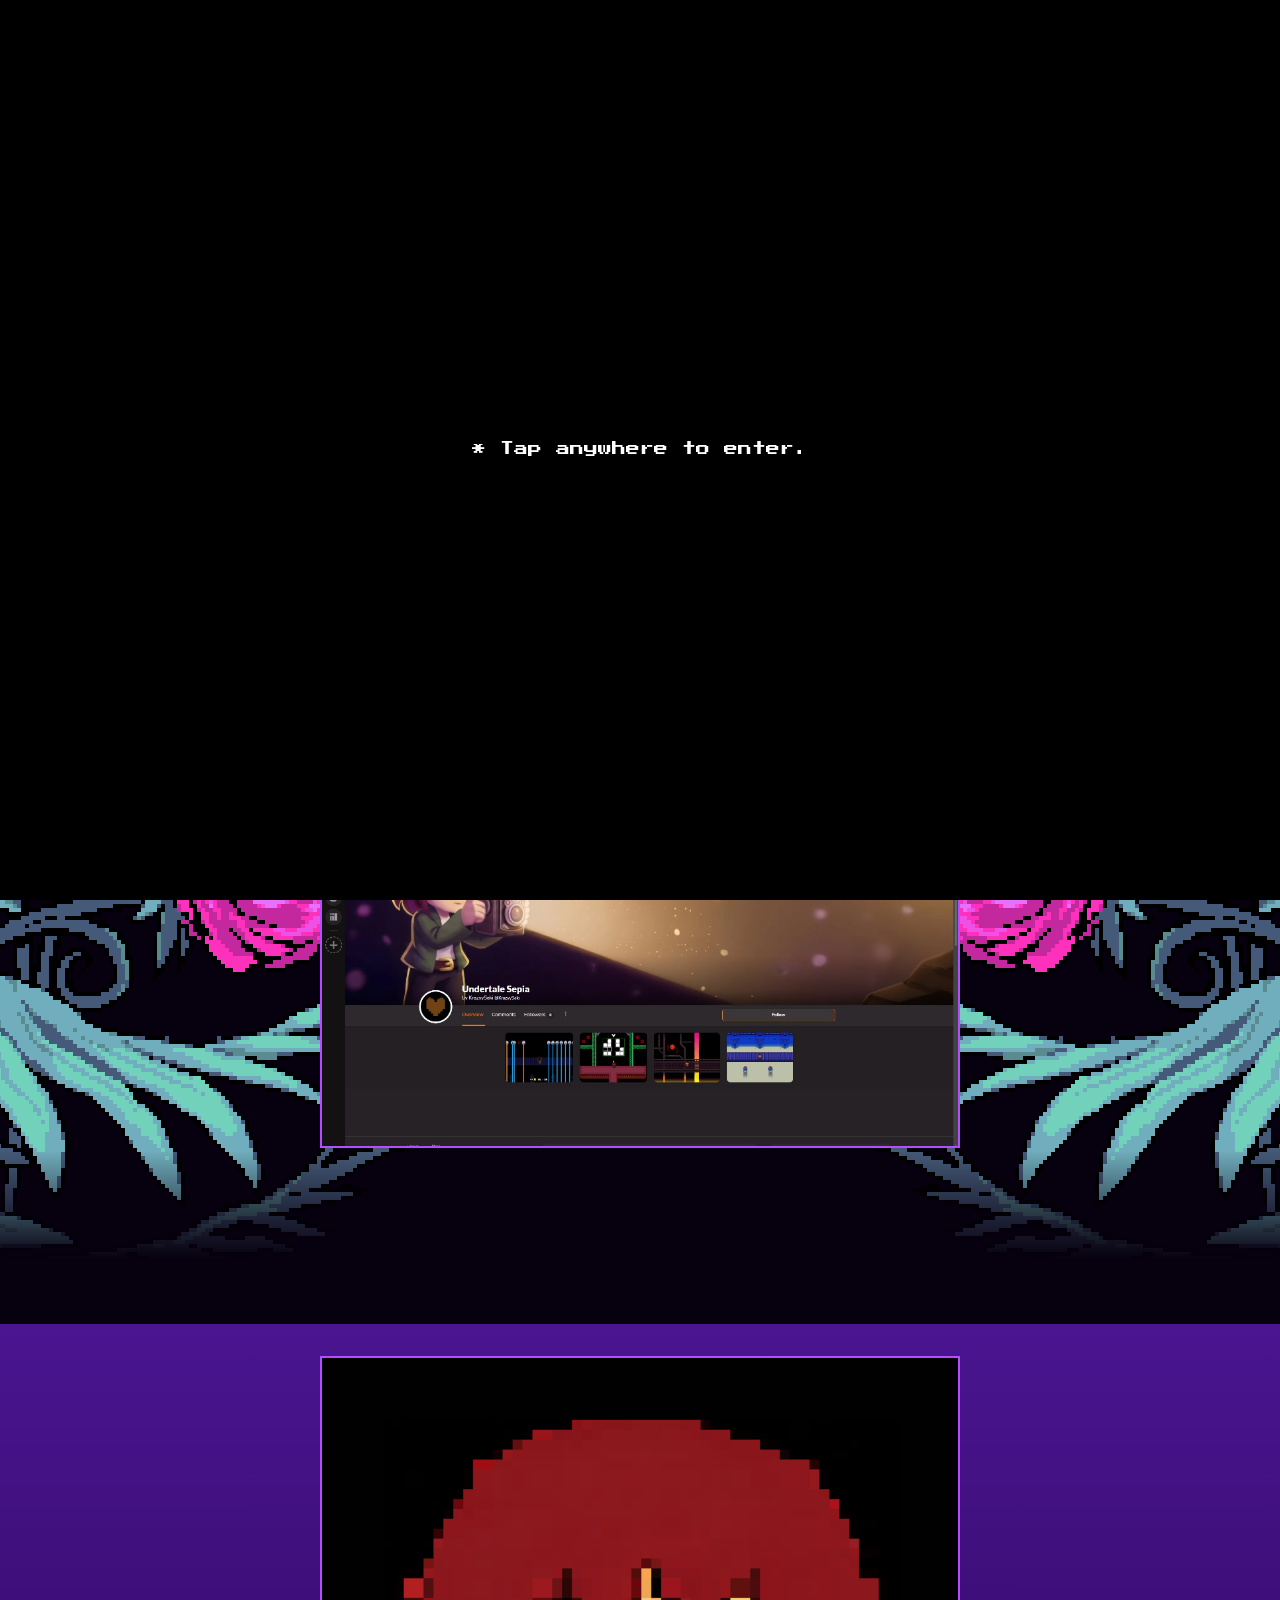
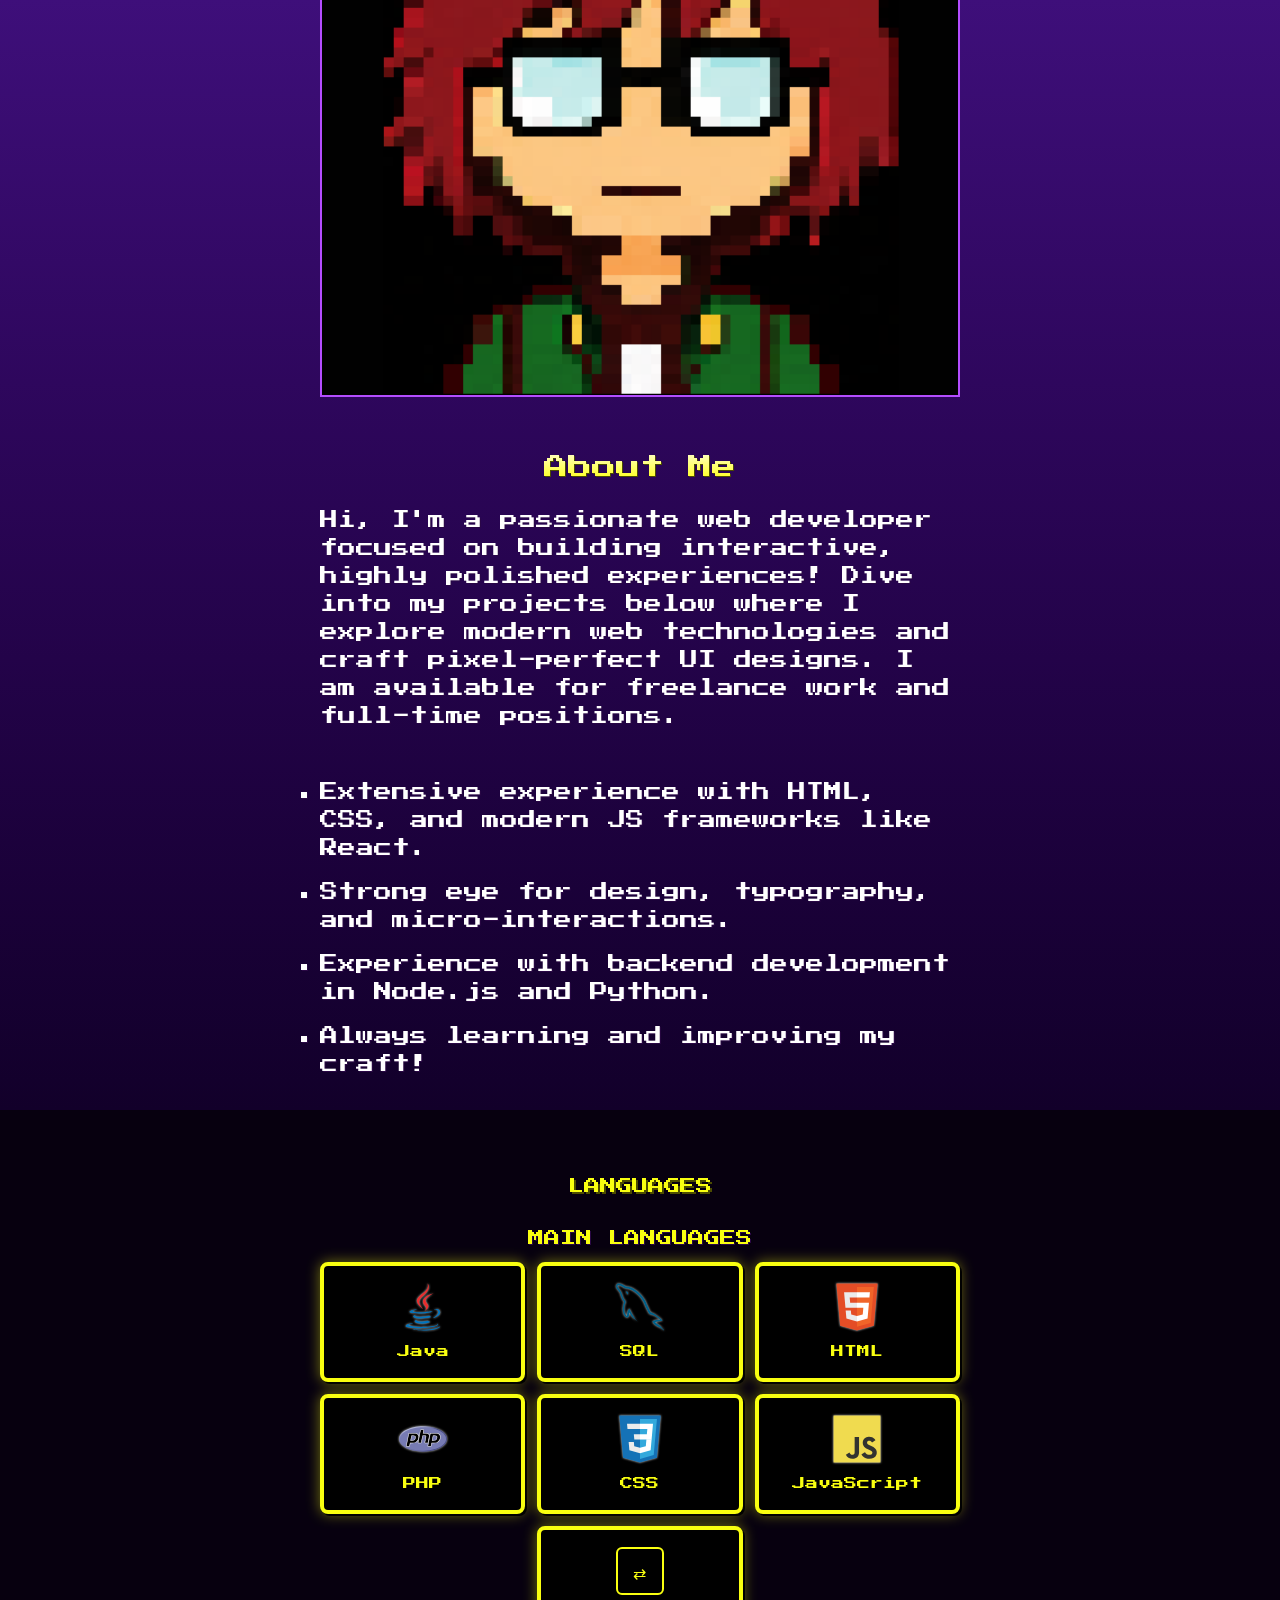
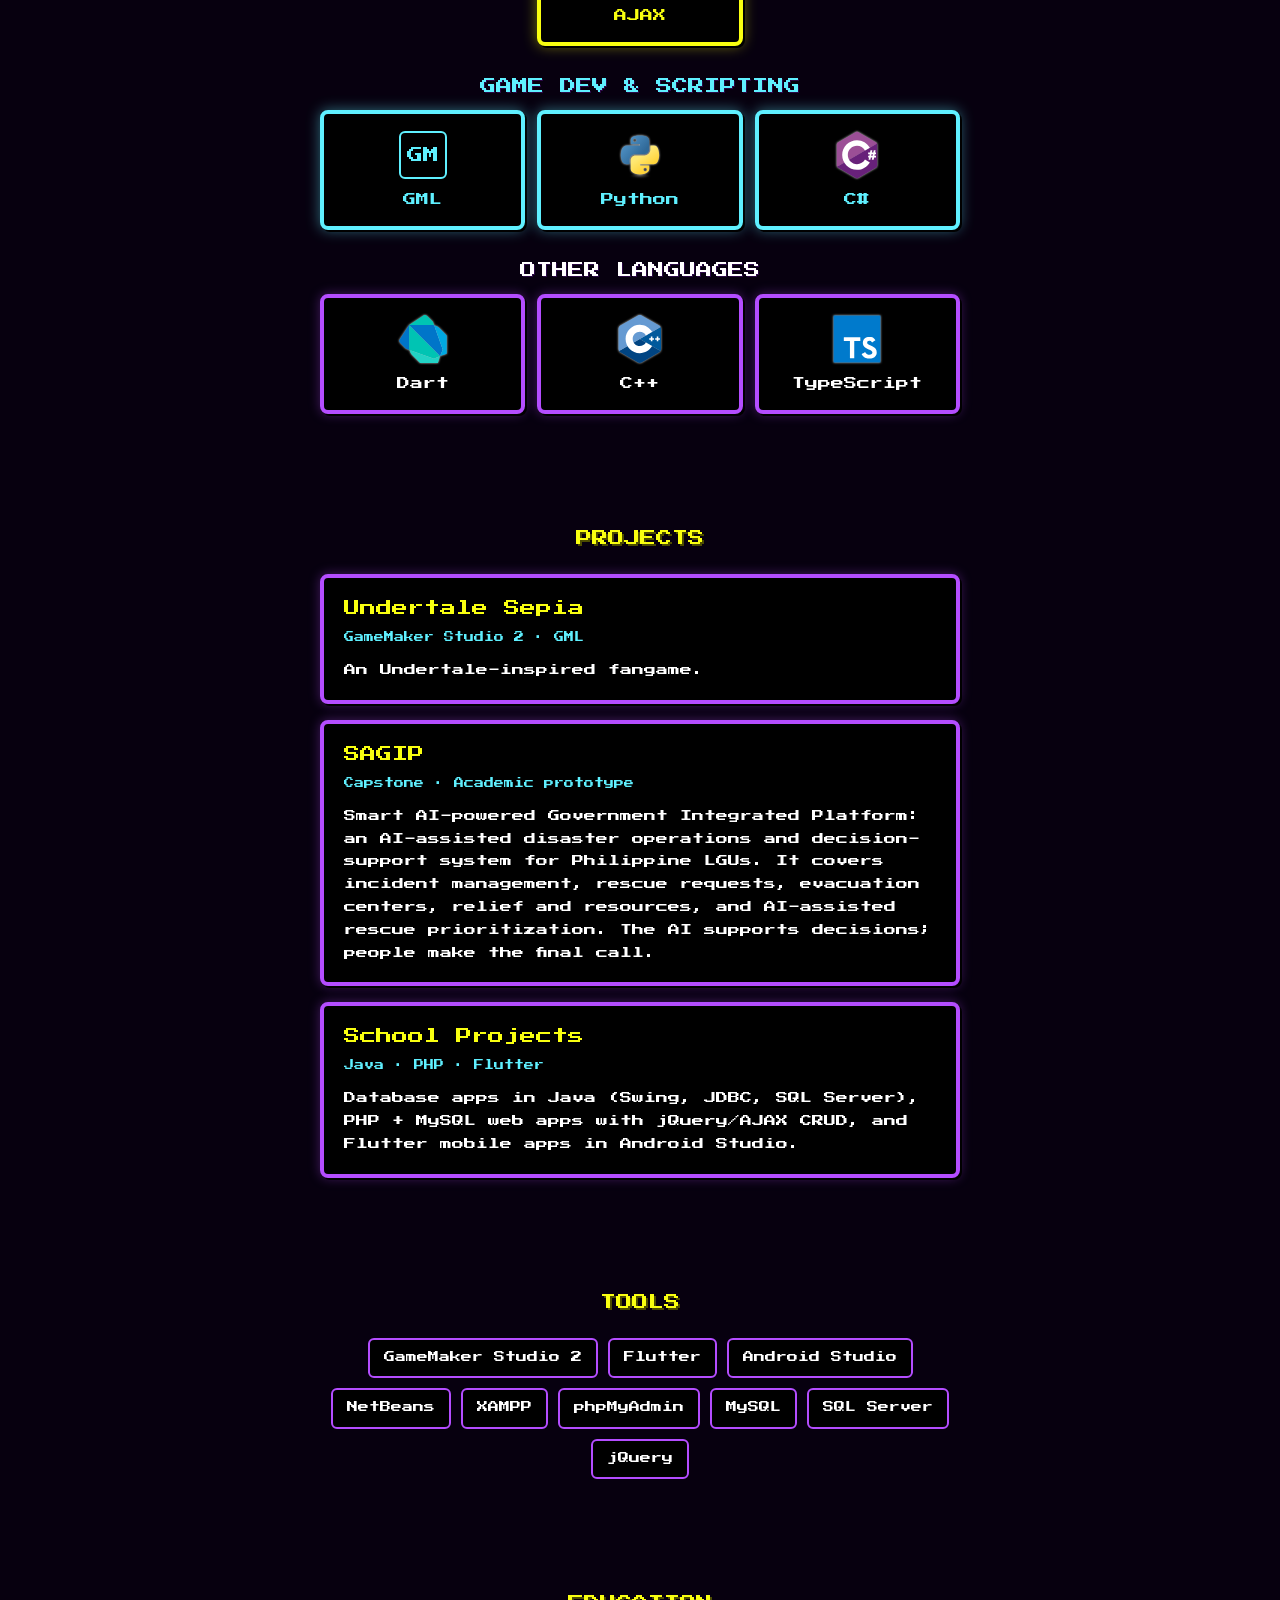
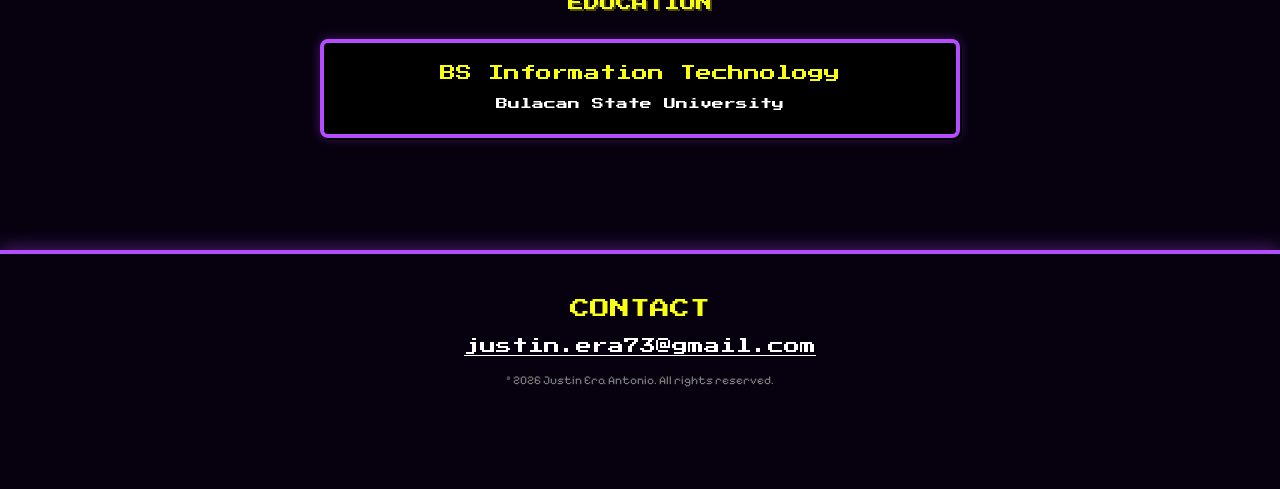
==== commit 15628b6b: "updated sound bug for phone" ====
--- a/darkworld/index.html
+++ b/darkworld/index.html
@@ -21,6 +21,9 @@
 
     <link rel="stylesheet" href="styles.css">
     <link rel="stylesheet" href="purple-theme.css">
+
+    <!-- SHARED SOUND SYSTEM (must load before return-to-light.js, music.js, dialogue.js) -->
+    <script src="audio.js"></script>
 
     <!-- RETURN TO THE LIGHT WORLD -->
     <link rel="stylesheet" href="return-to-light.css">
--- a/darkworld/purple-theme.css
+++ b/darkworld/purple-theme.css
@@ -17,16 +17,33 @@
 /* 2. Page background: black + TWO grids of squares crossing each other
       - purple 48px squares drifting toward the TOP-LEFT
       - pink-magenta 72px squares drifting toward the BOTTOM-RIGHT
-      Each grid = 2 gradients (horizontal lines + vertical lines). */
+      Each grid = 2 gradients (horizontal lines + vertical lines).
+      The grid lives on its own layer (body::before) so it can stay
+      hidden until the name intro is done, then fade in at 3.5s with
+      the rest of the page. */
 html body {
     background-color: #07000f !important;
+}
+
+body::before {
+    content: "";
+    position: fixed;
+    top: 0;
+    left: 0;
+    width: 100%;
+    height: 100%;
+    z-index: -1;                 /* behind all the page content */
+    pointer-events: none;
     background-image:
         linear-gradient(rgba(180, 77, 255, 0.12) 2px, transparent 2px),          /* purple: horizontal lines */
         linear-gradient(90deg, rgba(180, 77, 255, 0.12) 2px, transparent 2px),   /* purple: vertical lines */
         linear-gradient(rgba(255, 90, 210, 0.08) 2px, transparent 2px),          /* pink: horizontal lines */
         linear-gradient(90deg, rgba(255, 90, 210, 0.08) 2px, transparent 2px);   /* pink: vertical lines */
     background-size: 48px 48px, 48px 48px, 72px 72px, 72px 72px;
-    animation: dw-grid-scroll 3s linear infinite;   /* lower = faster */
+    opacity: 0;
+    animation:
+        dw-grid-scroll 3s linear infinite,            /* lower = faster */
+        dw-grid-appear 0.8s ease-out 3.5s forwards;   /* fade in after the intro */
 }
 
 /* Each grid moves exactly one square per loop, so the loop is seamless.
@@ -34,6 +51,11 @@
 @keyframes dw-grid-scroll {
     from { background-position: 0 0, 0 0, 0 0, 0 0; }
     to   { background-position: -48px -48px, -48px -48px, 72px 72px, 72px 72px; }
+}
+
+@keyframes dw-grid-appear {
+    from { opacity: 0; }
+    to   { opacity: 1; }
 }
 
 /* 3. Nav bar: glowing purple bottom edge, and it sticks to the top
@@ -44,6 +66,31 @@
     box-shadow: 0 2px 0 #b44dff, 0 0 18px rgba(180, 77, 255, 0.6);
 }
 
+/* Center the nav links. The original page squeezed them into a
+   672px box (they're wider, so they spilled out to the right) and
+   kept 96px of empty space on phones for the flags we removed.
+   Now: centered, even spacing, and on narrow phones they wrap
+   onto a second centered row instead of going off-screen. */
+nav ul {
+    max-width: none !important;
+    height: auto !important;
+    min-height: 48px;
+    flex-wrap: wrap;
+    justify-content: center !important;
+    gap: 6px 28px !important;          /* row gap, column gap */
+    padding: 8px 12px !important;
+}
+
+@media (max-width: 600px) {
+    nav ul {
+        gap: 6px 12px !important;
+    }
+    nav ul li a {
+        font-size: 10px !important;    /* keeps it to 2 rows on small phones */
+        padding: 0 4px !important;
+    }
+}
+
 /* nav links scroll smoothly, and stop just below the sticky nav */
 html {
     scroll-behavior: smooth;
@@ -51,6 +98,12 @@
 
 #ch5_intro, #home, #languages, #projects, #tools, #education, #contact {
     scroll-margin-top: 56px;
+}
+
+@media (max-width: 600px) {
+    #ch5_intro, #home, #languages, #projects, #tools, #education, #contact {
+        scroll-margin-top: 90px;       /* the nav is 2 rows tall on phones */
+    }
 }
 
 /* 4. "About Me" section: blue gradient -> purple fading to black */
@@ -101,7 +154,8 @@
 }
 
 @media (prefers-reduced-motion: reduce) {
-    html body {
+    body::before {
         animation: none;
+        opacity: 1;
     }
 }
--- a/darkworld/return-to-light.css
+++ b/darkworld/return-to-light.css
@@ -26,9 +26,9 @@
     border-color: #F9FF10 !important;   /* Deltarune yellow, same as the site's hover */
 }
 
-/* The light: a white band that starts as a thin line in the middle
-   and grows left and right until it covers the whole screen.
-   scaleX(0) = zero width, scaleX(1) = full width, grown from the center. */
+/* The light: drawn by return-to-light.js on a small canvas that
+   CSS stretches over the screen with sharp, chunky pixels
+   (same trick as the fountain cutscene). */
 .light-flash {
     position: fixed;
     top: 0;
@@ -36,14 +36,17 @@
     width: 100%;
     height: 100%;
     z-index: 200;
-    background-color: #ffffff !important;
-    transform: scaleX(0);
-    transform-origin: center;
+    display: none;
     pointer-events: none;
-    transition: transform 1.2s ease-in;
 }
 
 .light-flash.show {
-    transform: scaleX(1);
-    pointer-events: auto;      /* block clicks while it's white */
+    display: block;
+    pointer-events: auto;      /* block clicks while the light is on */
 }
+
+.light-flash canvas {
+    width: 100%;
+    height: 100%;
+    image-rendering: pixelated;
+}
--- a/darkworld/music.css
+++ b/darkworld/music.css
@@ -36,3 +36,40 @@
         right: 16px;
     }
 }
+
+/* "Tap anywhere to enter" screen — only shown when the browser
+   blocks sound (mostly phones). Covers everything until tapped. */
+.tap-gate {
+    position: fixed;
+    top: 0;
+    left: 0;
+    width: 100%;
+    height: 100%;
+    z-index: 300;
+    display: flex;
+    align-items: center;
+    justify-content: center;
+    background-color: #000;
+    cursor: pointer;
+    transition: opacity 0.5s;
+}
+
+.tap-gate.hide {
+    opacity: 0;
+    pointer-events: none;
+}
+
+.tap-gate-text {
+    margin: 0 !important;
+    padding: 0 24px !important;
+    font-family: 'Press Start 2P', monospace !important;
+    font-size: 14px;
+    line-height: 1.8;
+    text-align: center;
+    color: #ffffff;
+    animation: tap-blink 1.2s steps(2, start) infinite;
+}
+
+@keyframes tap-blink {
+    to { visibility: hidden; }
+}
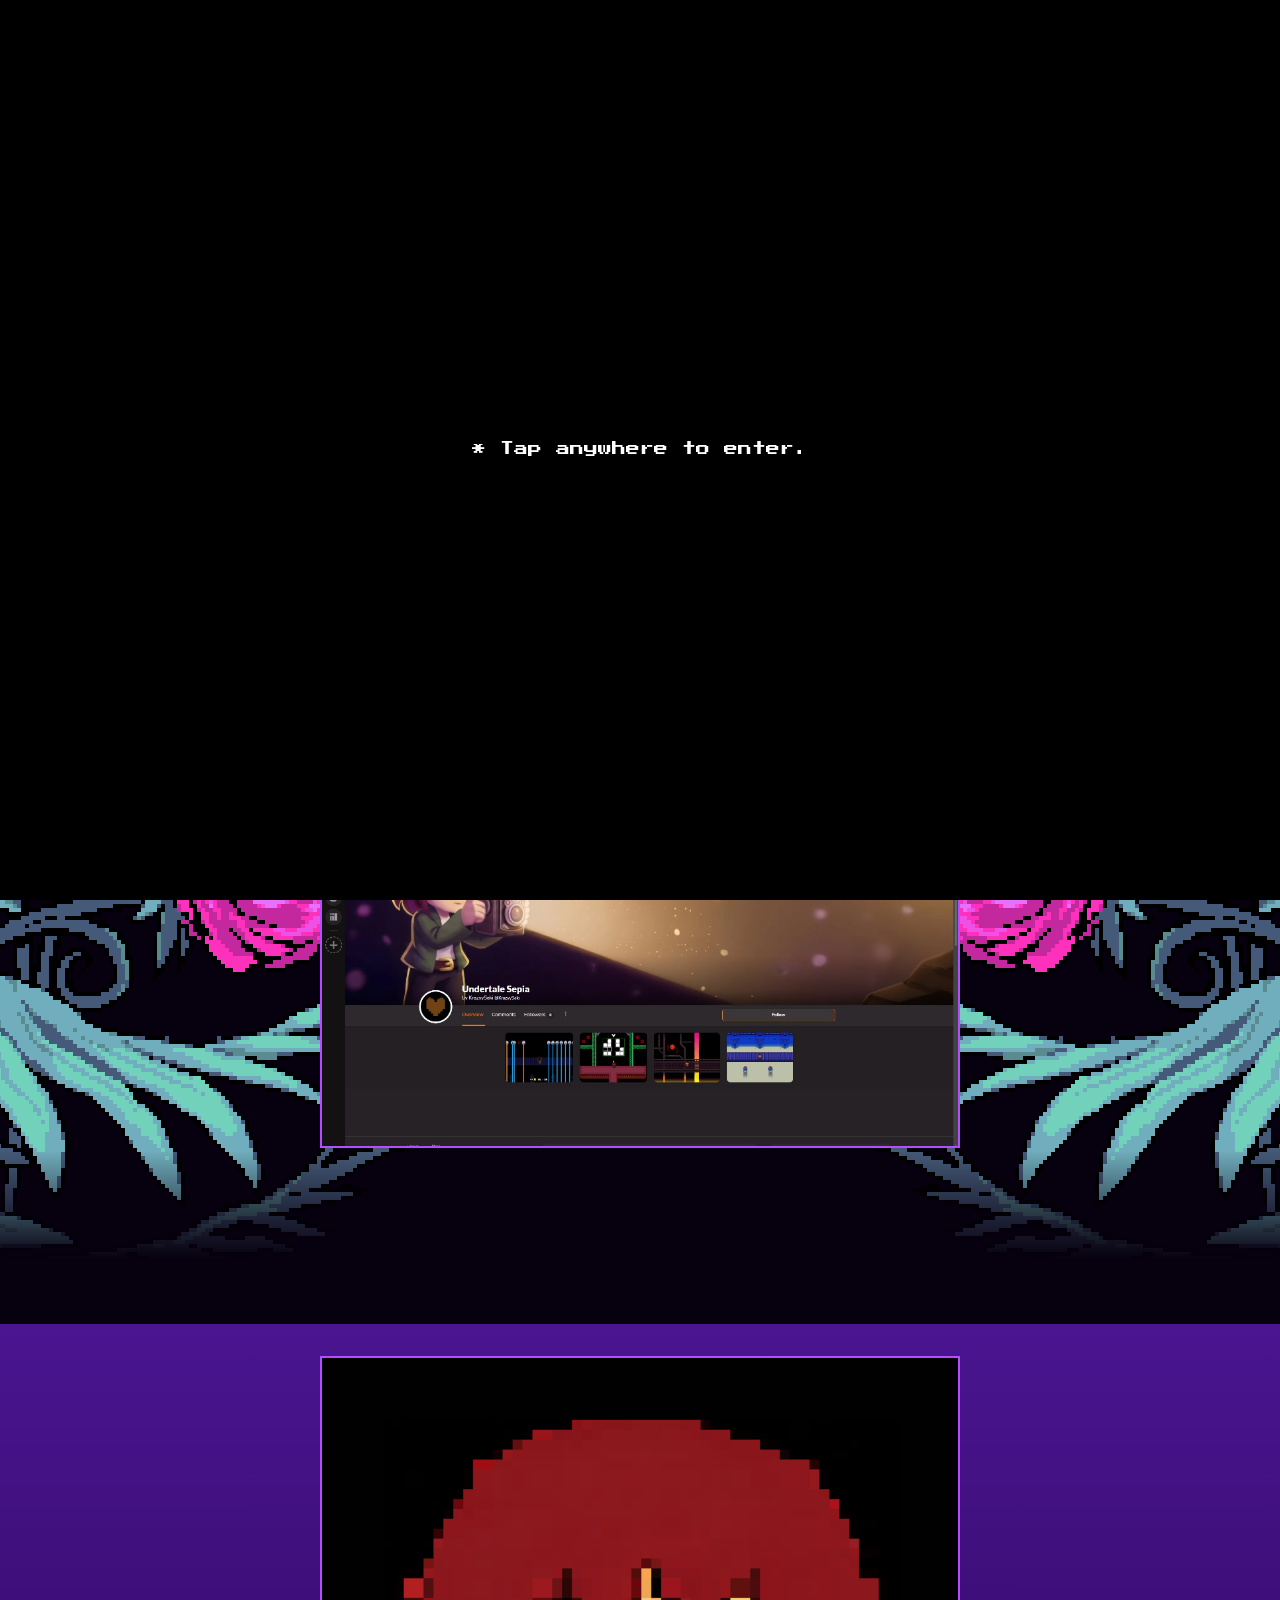
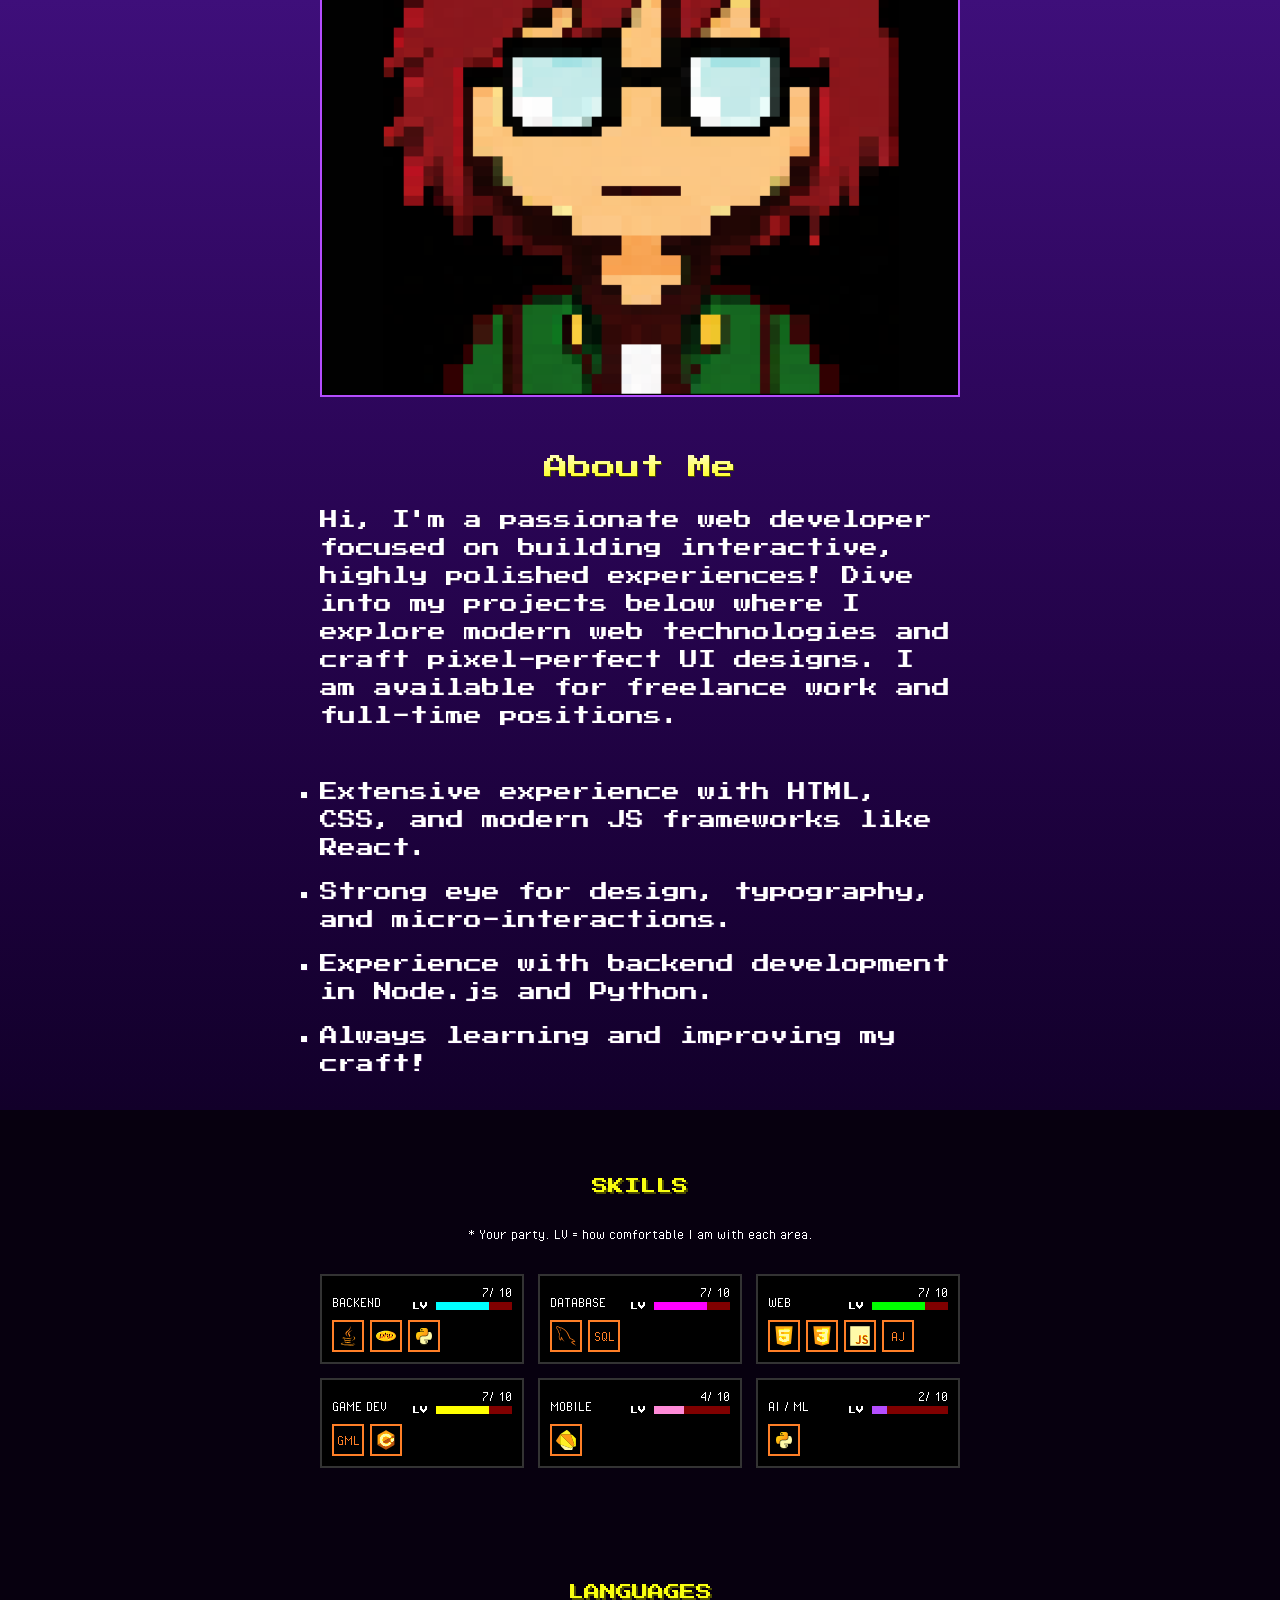
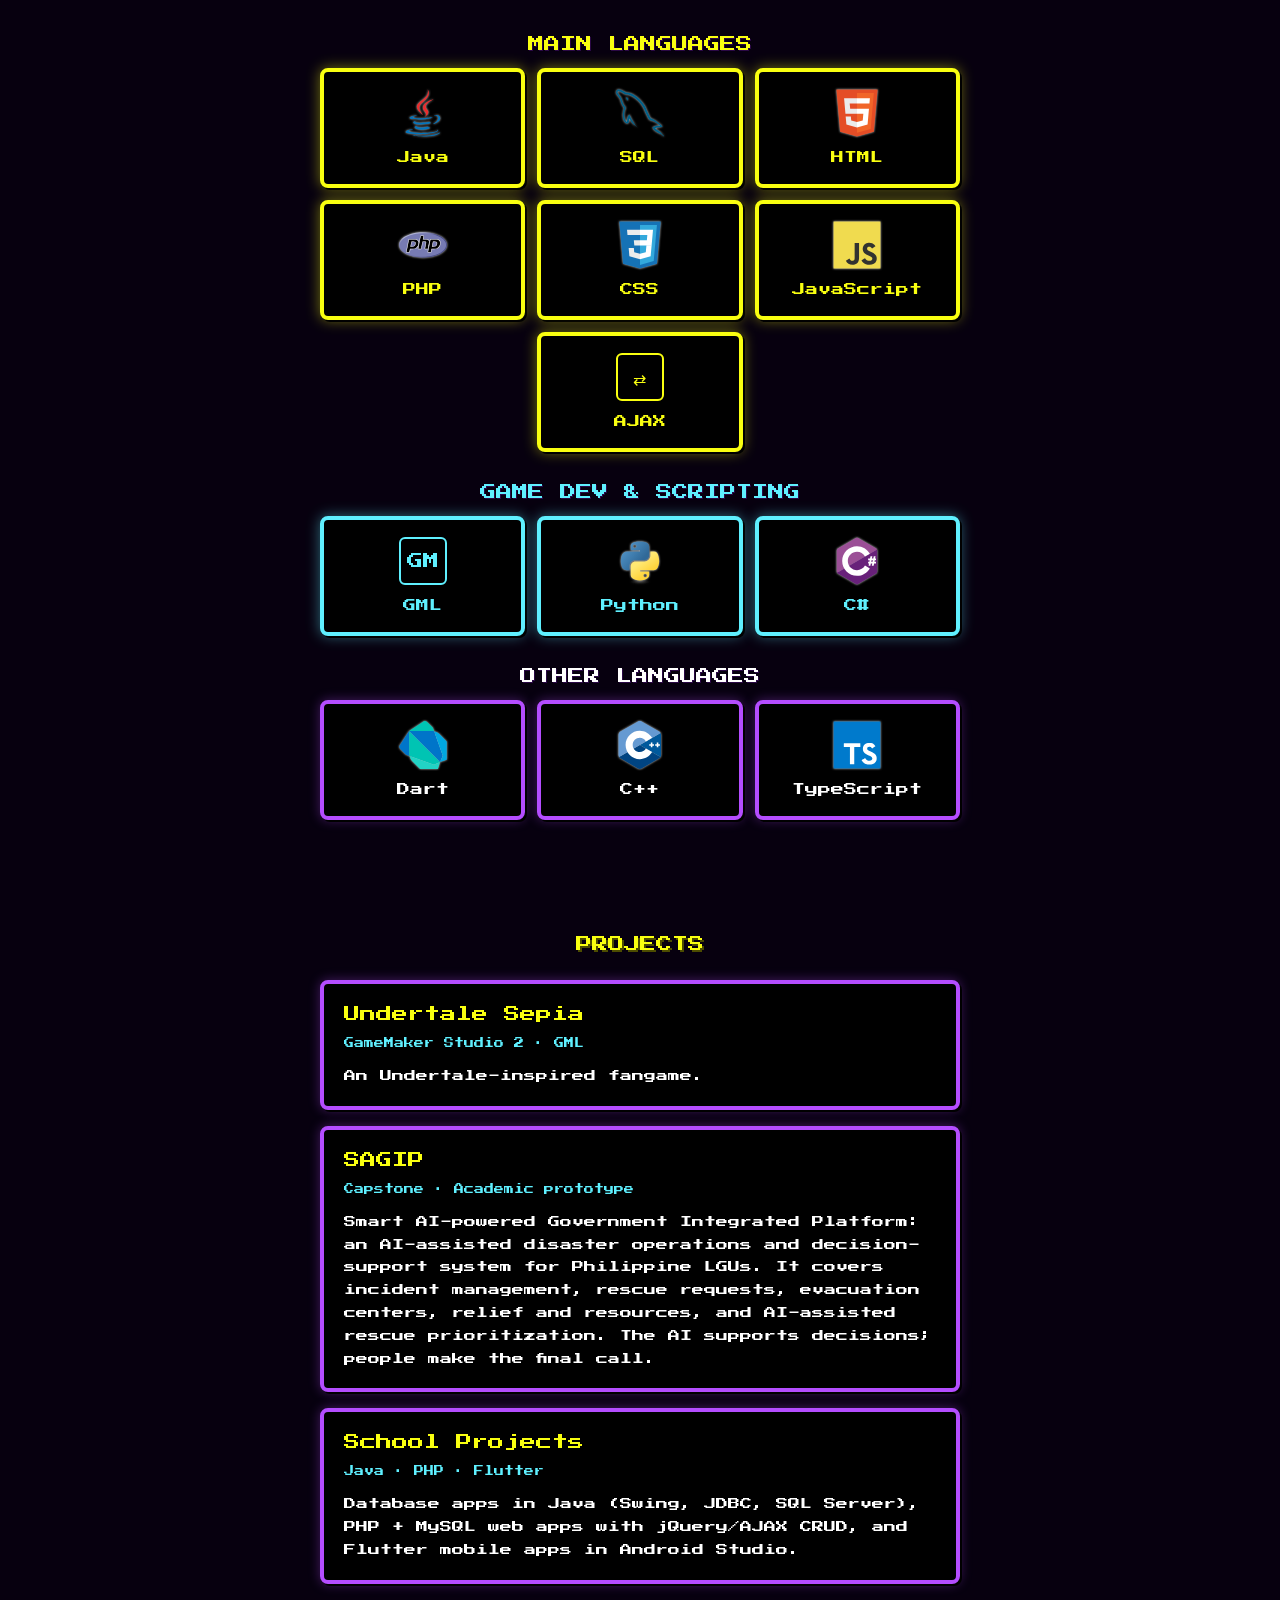
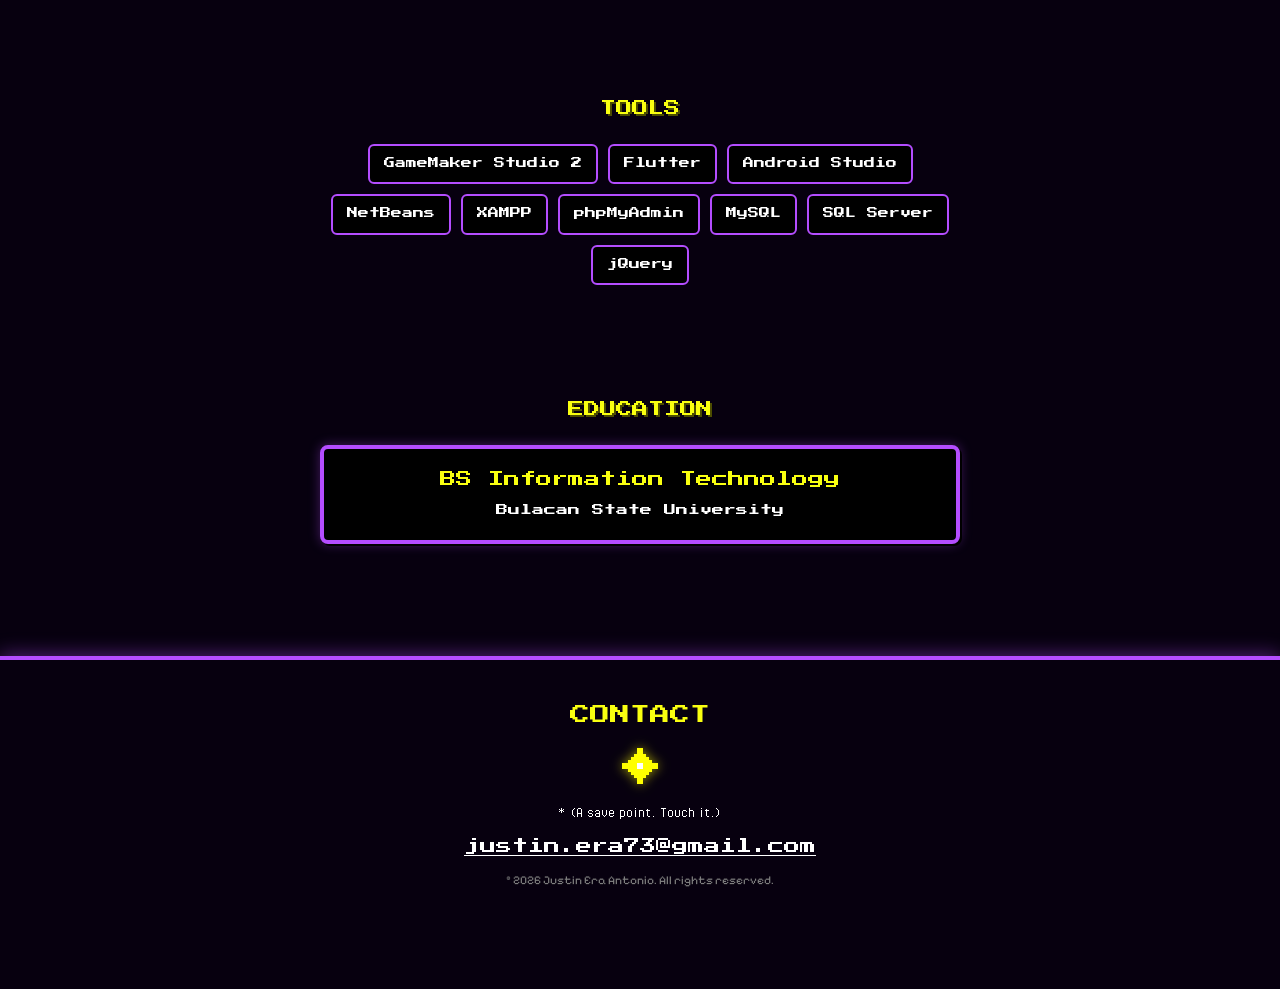
==== commit 43065839: "update 2" ====
--- a/darkworld/index.html
+++ b/darkworld/index.html
@@ -37,6 +37,14 @@
     <!-- UNDERTALE-STYLE DIALOGUE for "Undertale Sepia" -->
     <link rel="stylesheet" href="dialogue.css">
     <script src="dialogue.js"></script>
+
+    <!-- SOUL heart cursor + menu sounds -->
+    <link rel="stylesheet" href="soul.css">
+    <script src="soul.js"></script>
+
+    <!-- Battle HUD look: Skills party panels + TP meter -->
+    <link rel="stylesheet" href="hud.css">
+    <script src="hud.js"></script>
 
     <style>
         @font-face {
@@ -186,7 +194,7 @@
                 </li>
                 <li>
                     <a class="px-2 transition-opacity text-white hover:opacity-80 hover:duration-0 duration-150 inline-block text-center text-xs sm:text-sm md:text-lg drop-shadow-[2px_2px_0px_rgba(0,0,0)]"
-                        href="#home">Skills</a>
+                        href="#skills">Skills</a>
                 </li>
                 <li>
                     <a class="px-2 transition-opacity text-white hover:opacity-80 hover:duration-0 duration-150 inline-block text-center text-xs sm:text-sm md:text-lg drop-shadow-[2px_2px_0px_rgba(0,0,0)]"
@@ -210,6 +218,13 @@
 
     <!-- MUSIC on/off (music.js) -->
     <button id="music-toggle" class="music-toggle" type="button" aria-pressed="false">Music: On</button>
+
+    <!-- TP meter = how far down the page you are (hud.js) -->
+    <div id="tp-meter" class="tp-meter" aria-hidden="true">
+        <span class="tp-label">TP</span>
+        <div class="tp-frame"><div class="tp-bar"><div class="tp-fill"></div></div></div>
+        <span class="tp-value">0%</span>
+    </div>
 
 
     <main>
@@ -449,6 +464,84 @@
                         </ul>
                     </div>
                 </div>
+            </section>
+
+
+            <!-- SKILLS: Deltarune battle-style party panels (hud.css / hud.js)
+                 data-lv = the level, 0 to 10. Change the numbers in BOTH
+                 data-lv="..." and the "../ 10" text to your own levels. -->
+            <section id="skills" class="lang-section">
+                <h2 class="lang-title">Skills</h2>
+                <p class="party-note">* Your party. LV = how comfortable I am with each area.</p>
+                <ul class="party">
+                    <li class="party-member" style="--member: #00FFFF" data-lv="7">
+                        <div class="pm-top">
+                            <span class="pm-name">Backend</span>
+                            <span class="pm-hp-label">LV</span>
+                            <div class="pm-hp"><span class="pm-numbers">7/ 10</span><div class="pm-bar"><div class="pm-fill"></div></div></div>
+                        </div>
+                        <ul class="pm-commands">
+                            <li title="Java"><img src="assets/icons/java-original.svg" alt="Java"></li>
+                            <li title="PHP"><img src="assets/icons/php-original.svg" alt="PHP"></li>
+                            <li title="Python"><img src="assets/icons/python-original.svg" alt="Python"></li>
+                        </ul>
+                    </li>
+                    <li class="party-member" style="--member: #FF00FF" data-lv="7">
+                        <div class="pm-top">
+                            <span class="pm-name">Database</span>
+                            <span class="pm-hp-label">LV</span>
+                            <div class="pm-hp"><span class="pm-numbers">7/ 10</span><div class="pm-bar"><div class="pm-fill"></div></div></div>
+                        </div>
+                        <ul class="pm-commands">
+                            <li title="MySQL"><img src="assets/icons/mysql-original.svg" alt="MySQL"></li>
+                            <li title="SQL"><span class="pm-text">SQL</span></li>
+                        </ul>
+                    </li>
+                    <li class="party-member" style="--member: #00FF00" data-lv="7">
+                        <div class="pm-top">
+                            <span class="pm-name">Web</span>
+                            <span class="pm-hp-label">LV</span>
+                            <div class="pm-hp"><span class="pm-numbers">7/ 10</span><div class="pm-bar"><div class="pm-fill"></div></div></div>
+                        </div>
+                        <ul class="pm-commands">
+                            <li title="HTML"><img src="assets/icons/html5-original.svg" alt="HTML"></li>
+                            <li title="CSS"><img src="assets/icons/css3-original.svg" alt="CSS"></li>
+                            <li title="JavaScript"><img src="assets/icons/javascript-original.svg" alt="JavaScript"></li>
+                            <li title="AJAX"><span class="pm-text">AJ</span></li>
+                        </ul>
+                    </li>
+                    <li class="party-member" style="--member: #FFFF00" data-lv="7">
+                        <div class="pm-top">
+                            <span class="pm-name">Game Dev</span>
+                            <span class="pm-hp-label">LV</span>
+                            <div class="pm-hp"><span class="pm-numbers">7/ 10</span><div class="pm-bar"><div class="pm-fill"></div></div></div>
+                        </div>
+                        <ul class="pm-commands">
+                            <li title="GML"><span class="pm-text">GML</span></li>
+                            <li title="C#"><img src="assets/icons/csharp-original.svg" alt="C#"></li>
+                        </ul>
+                    </li>
+                    <li class="party-member" style="--member: #FF8AD8" data-lv="4">
+                        <div class="pm-top">
+                            <span class="pm-name">Mobile</span>
+                            <span class="pm-hp-label">LV</span>
+                            <div class="pm-hp"><span class="pm-numbers">4/ 10</span><div class="pm-bar"><div class="pm-fill"></div></div></div>
+                        </div>
+                        <ul class="pm-commands">
+                            <li title="Dart"><img src="assets/icons/dart-original.svg" alt="Dart"></li>
+                        </ul>
+                    </li>
+                    <li class="party-member" style="--member: #B44DFF" data-lv="2">
+                        <div class="pm-top">
+                            <span class="pm-name">AI / ML</span>
+                            <span class="pm-hp-label">LV</span>
+                            <div class="pm-hp"><span class="pm-numbers">2/ 10</span><div class="pm-bar"><div class="pm-fill"></div></div></div>
+                        </div>
+                        <ul class="pm-commands">
+                            <li title="Python"><img src="assets/icons/python-original.svg" alt="Python"></li>
+                        </ul>
+                    </li>
+                </ul>
             </section>
 
             <!-- LANGUAGES (styles in my-sections.css) -->
@@ -542,6 +635,9 @@
     <!-- FOOTER: contact (styles in my-sections.css) -->
     <footer id="contact" class="dw-footer">
         <p class="dw-footer-title">Contact</p>
+        <!-- SAVE POINT: click it for the contact menu (dialogue.js) -->
+        <button id="save-point" class="save-point" type="button" aria-label="Save point: contact options"></button>
+        <p class="save-hint">* (A save point. Touch it.)</p>
         <p><a href="mailto:justin.era73@gmail.com">justin.era73@gmail.com</a></p>
         <p class="dw-footer-copy">&copy; 2026 Justin Era Antonio. All rights reserved.</p>
     </footer>
--- a/darkworld/purple-theme.css
+++ b/darkworld/purple-theme.css
@@ -96,12 +96,12 @@
     scroll-behavior: smooth;
 }
 
-#ch5_intro, #home, #languages, #projects, #tools, #education, #contact {
+#ch5_intro, #home, #skills, #languages, #projects, #tools, #education, #contact {
     scroll-margin-top: 56px;
 }
 
 @media (max-width: 600px) {
-    #ch5_intro, #home, #languages, #projects, #tools, #education, #contact {
+    #ch5_intro, #home, #skills, #languages, #projects, #tools, #education, #contact {
         scroll-margin-top: 90px;       /* the nav is 2 rows tall on phones */
     }
 }
--- a/darkworld/my-sections.css
+++ b/darkworld/my-sections.css
@@ -269,3 +269,11 @@
     border: 2px solid #b44dff !important;
     border-radius: 6px;
 }
+
+
+/* phones: the email is too long for the screen at 16px */
+@media (max-width: 480px) {
+    .dw-footer a {
+        font-size: 11px;
+    }
+}
--- a/darkworld/dialogue.css
+++ b/darkworld/dialogue.css
@@ -1,8 +1,19 @@
 /* =========================================================
-   dialogue.css — the Undertale-style dialogue box
-   (!important on margin/padding/border/colors for buttons:
-   the site's base CSS resets those on every element)
+   dialogue.css — Deltarune Dark World text box + save point
+   ---------------------------------------------------------
+   Frame colors sampled from the Dark World text box sprite:
+     white #FFFFFF  ->  thin grey-blue #9DA2C4  ->  black
+   (at 2x size: 4px / 2px). Font: Pixel Operator
+   (formerly 8bitoperator JVE, CC0 license), which is sharpest
+   at 16px or 32px.
+   !important on margin/padding/border/colors: the site's reset.
    ========================================================= */
+
+@font-face {
+    font-family: 'PixelOperator';
+    src: url('assets/fonts/PixelOperator.ttf') format('truetype');
+    font-display: swap;
+}
 
 /* full-screen layer behind the box (dims the page a little) */
 .ut-shade {
@@ -20,18 +31,35 @@
     display: block;
 }
 
-/* the black box with the thick white border, at the bottom */
+/* the Dark World box, at the bottom of the screen */
 .ut-box {
     position: absolute;
     left: 50%;
     bottom: 32px;
     transform: translateX(-50%);
-    width: min(92vw, 680px);
-    padding: 22px 24px 14px !important;
+    width: min(92vw, 720px);
+    padding: 24px 28px 14px !important;
     background-color: #000;
-    border: 6px solid #ffffff !important;
-    cursor: pointer;
-}
+    border: 0 !important;
+    box-shadow: inset 0 0 0 4px #FFFFFF,                   /* white line */
+                inset 0 0 0 6px #9DA2C4;                   /* thin grey-blue line */
+    cursor: pointer;
+}
+
+/* little sparkles on the 4 corners (dialogue.js adds them) */
+.dw-corner {
+    position: absolute;
+    width: 14px;
+    height: 14px;
+    background: url("assets/box-corner.png") center / 14px 14px no-repeat;
+    image-rendering: pixelated;
+    pointer-events: none;
+}
+
+.dw-corner.tl { top: -5px; left: -5px; }
+.dw-corner.tr { top: -5px; right: -5px; }
+.dw-corner.bl { bottom: -5px; left: -5px; }
+.dw-corner.br { bottom: -5px; right: -5px; }
 
 .ut-row {
     display: flex;
@@ -39,7 +67,7 @@
     gap: 22px;
 }
 
-/* your face */
+/* your face (hidden for the save point, which has no speaker) */
 .ut-face {
     width: 96px;
     height: 96px;
@@ -48,52 +76,61 @@
     image-rendering: pixelated;   /* keeps the pixel art sharp */
 }
 
+.ut-face.none {
+    display: none !important;     /* !important: the site's reset sets display on every img */
+}
+
 /* the text area is exactly 3 lines tall; anything more goes to the next page */
 .ut-text {
     flex: 1;
-    height: 6em;                  /* 3 lines x line-height 2 */
+    height: 3.75em;               /* 3 lines x line-height 1.25 */
     overflow: hidden;
     margin: 0 !important;
-    font-family: 'Press Start 2P', monospace !important;
-    font-size: 16px;
-    line-height: 2;
+    font-family: 'PixelOperator', monospace !important;
+    font-size: 32px;
+    line-height: 1.25;
     color: #ffffff;
     white-space: pre-wrap;
+    -webkit-font-smoothing: none;
 }
 
 .ut-hidden {
     visibility: hidden;
 }
 
-/* OK button, bottom right, like a menu option */
+/* OK button / save point choices, bottom of the box */
 .ut-actions {
     display: flex;
     justify-content: flex-end;
-    margin-top: 10px !important;
-}
-
-.ut-ok {
-    padding: 6px 12px !important;
-    font-family: 'Press Start 2P', monospace !important;
-    font-size: 16px !important;
+    flex-wrap: wrap;
+    gap: 4px 44px;
+    margin-top: 6px !important;
+}
+
+.ut-actions.choices {
+    justify-content: center;
+}
+
+/* every option gets the SOUL heart from soul.css (class soul-option) */
+.ut-ok,
+.ut-choice {
+    padding: 4px 8px !important;
+    font-family: 'PixelOperator', monospace !important;
+    font-size: 32px !important;
+    line-height: 1.1 !important;
     color: #ffffff !important;
     background-color: transparent !important;
     border: 0 !important;
     cursor: pointer;
-}
-
-/* hovered / selected = yellow with a red heart, like choosing an option in the game */
+    -webkit-font-smoothing: none;
+}
+
 .ut-ok:hover,
-.ut-ok:focus-visible {
-    color: #F9FF10 !important;
+.ut-ok:focus-visible,
+.ut-choice:hover,
+.ut-choice:focus-visible {
+    color: #FFFF00 !important;
     outline: none;
-}
-
-.ut-ok:hover::before,
-.ut-ok:focus-visible::before {
-    content: "\2665";             /* heart */
-    margin-right: 10px;
-    color: #ff0000;
 }
 
 /* the things you click to open it */
@@ -102,13 +139,57 @@
     cursor: pointer;
 }
 
-/* phones: smaller face + text */
+
+/* ---------- SAVE POINT (contact footer) ---------- */
+.save-point {
+    display: block;
+    width: 48px;
+    height: 48px;
+    margin: 12px auto 10px !important;
+    padding: 0 !important;
+    background: url("assets/save-point.png") 0 0 / 96px 48px no-repeat !important;
+    border: 0 !important;
+    image-rendering: pixelated;
+    cursor: pointer;
+    filter: drop-shadow(0 0 6px rgba(255, 255, 0, 0.6));
+    animation: save-twinkle 0.9s steps(1) infinite;
+}
+
+.save-point:hover,
+.save-point:focus-visible {
+    filter: drop-shadow(0 0 10px rgba(255, 255, 0, 0.95));
+    outline: none;
+}
+
+/* 2-frame twinkle: big star / small star */
+@keyframes save-twinkle {
+    0%   { background-position: 0 0; }
+    50%  { background-position: -48px 0; }
+}
+
+.dw-footer .save-hint {
+    font-family: 'PixelOperator', monospace !important;
+    font-size: 16px;
+    color: #ffffff;
+}
+
+
+/* ---------- phones ---------- */
 @media (max-width: 600px) {
     .ut-box {
         bottom: 16px;
-        padding: 14px 14px 10px !important;
-        border-width: 4px !important;
-    }
+        padding: 14px 14px 8px !important;
+        box-shadow: inset 0 0 0 2px #FFFFFF, inset 0 0 0 3px #9DA2C4;
+    }
+    .dw-corner {
+        width: 7px;
+        height: 7px;
+        background-size: 7px 7px;
+    }
+    .dw-corner.tl { top: -2px; left: -2px; }
+    .dw-corner.tr { top: -2px; right: -2px; }
+    .dw-corner.bl { bottom: -2px; left: -2px; }
+    .dw-corner.br { bottom: -2px; right: -2px; }
     .ut-row {
         gap: 12px;
     }
@@ -117,7 +198,17 @@
         height: 64px;
     }
     .ut-text,
-    .ut-ok {
-        font-size: 11px !important;
-    }
-}
+    .ut-ok,
+    .ut-choice {
+        font-size: 16px !important;
+    }
+    .ut-actions {
+        gap: 4px 24px;
+    }
+}
+
+@media (prefers-reduced-motion: reduce) {
+    .save-point {
+        animation: none;
+    }
+}
--- a/darkworld/soul.css
+++ b/darkworld/soul.css
@@ -0,0 +1,57 @@
+/* =========================================================
+   soul.css — the red SOUL heart cursor (like Deltarune menus)
+   ---------------------------------------------------------
+   Hover or keyboard-focus a nav link or a menu option and the
+   heart appears on its left while the text turns yellow.
+   The heart is drawn with ::before so the text never moves.
+   (top/translate instead of margin: the site's reset clears
+   margin on ::before too)
+   ========================================================= */
+
+nav ul li a,
+.soul-option {
+    position: relative !important;
+}
+
+nav ul li a::before,
+.soul-option::before {
+    content: "";
+    position: absolute;
+    left: -20px;
+    top: 50%;
+    width: 16px;
+    height: 16px;
+    transform: translateY(-50%);
+    background: url("assets/soul-heart.png") center / 16px 16px no-repeat;
+    image-rendering: pixelated;
+    visibility: hidden;
+    pointer-events: none;
+}
+
+nav ul li a:hover::before,
+nav ul li a:focus-visible::before,
+.soul-option:hover::before,
+.soul-option:focus-visible::before {
+    visibility: visible;
+}
+
+/* selected = yellow text, like the game */
+nav ul li a:hover,
+nav ul li a:focus-visible,
+.soul-option:hover,
+.soul-option:focus-visible {
+    color: #FFFF00 !important;
+    opacity: 1 !important;
+    outline: none;
+}
+
+/* phones: smaller heart so it fits in the smaller gaps */
+@media (max-width: 600px) {
+    nav ul li a::before,
+    .soul-option::before {
+        left: -12px;
+        width: 10px;
+        height: 10px;
+        background-size: 10px 10px;
+    }
+}
--- a/darkworld/hud.css
+++ b/darkworld/hud.css
@@ -0,0 +1,236 @@
+/* =========================================================
+   hud.css — Deltarune battle-HUD look
+   1. Skills = party panels (name, LV numbers + bar, command row)
+   2. TP meter on the left = how far down the page you've scrolled
+   Colors are sampled from the Deltarune HUD sprite sheet.
+   !important on padding / margin / border: the site's reset.
+   ========================================================= */
+
+@font-face {
+    font-family: 'PixelOperator';
+    src: url('assets/fonts/PixelOperator.ttf') format('truetype');
+    font-display: swap;
+}
+
+/* ---------- 1. PARTY PANELS ---------- */
+.party-note {
+    margin: 0 0 20px !important;
+    font-family: 'PixelOperator', monospace !important;
+    font-size: 16px;
+    color: #ffffff;
+}
+
+.party {
+    display: grid;
+    grid-template-columns: repeat(auto-fit, minmax(200px, 1fr));
+    gap: 14px;
+    margin: 0 !important;
+    padding: 8px 0 0 !important;
+    list-style: none;
+    text-align: left;
+}
+
+/* one panel. --member = this member's color (set in the HTML) */
+.party-member {
+    --member: #ffffff;
+    padding: 8px 10px 10px !important;
+    background-color: #000;
+    border: 2px solid #333333 !important;     /* not this member's "turn" yet */
+    transition: transform 0.12s steps(2), border-color 0.12s;
+}
+
+/* hovered / tapped = its turn: colored border, panel pops up */
+.party-member:hover,
+.party-member:focus-within {
+    border-color: var(--member) !important;
+    transform: translateY(-6px);
+}
+
+/* phones have no hover, so show every panel in its color */
+@media (hover: none) {
+    .party-member {
+        border-color: var(--member) !important;
+    }
+}
+
+.pm-top {
+    display: flex;
+    align-items: flex-end;
+    gap: 8px;
+    margin: 0 0 10px !important;
+}
+
+.pm-name {
+    flex: 1;
+    font-family: 'PixelOperator', monospace !important;
+    font-size: 16px;
+    line-height: 1;
+    color: #ffffff;
+    text-transform: uppercase;
+}
+
+.pm-hp-label {
+    font-family: 'Press Start 2P', monospace !important;
+    font-size: 8px;
+    line-height: 1;
+    color: #ffffff;
+}
+
+.pm-hp {
+    width: 76px;
+    text-align: right;
+}
+
+.pm-numbers {
+    display: block;
+    margin: 0 0 2px !important;
+    font-family: 'PixelOperator', monospace !important;
+    font-size: 16px;
+    line-height: 1;
+    color: #ffffff;
+}
+
+/* the LV bar (looks like the game's HP bar): dark red = the missing part */
+.pm-bar {
+    height: 8px;
+    background-color: #800000;
+}
+
+.pm-fill {
+    width: 0;                      /* hud.js fills it when you scroll here */
+    height: 100%;
+    background-color: var(--member);
+    transition: width 0.9s steps(12);
+}
+
+/* command row (tech used), like FIGHT / ACT / ITEM / SPARE / DEFEND */
+.pm-commands {
+    display: flex;
+    flex-wrap: wrap;
+    gap: 6px;
+    margin: 0 !important;
+    padding: 0 !important;
+    list-style: none;
+}
+
+.pm-commands li {
+    display: flex;
+    align-items: center;
+    justify-content: center;
+    width: 32px;
+    height: 32px;
+    background-color: #000;
+    border: 2px solid #FF7F27 !important;     /* Deltarune command orange */
+    cursor: default;
+}
+
+.pm-commands li:hover {
+    border-color: #FFFF00 !important;         /* selected command = yellow */
+}
+
+/* icons are orange like the game's buttons; real colors on hover */
+.pm-commands img {
+    width: 20px;
+    height: 20px;
+    filter: grayscale(1) brightness(1.5) sepia(1) saturate(6) hue-rotate(-12deg);
+}
+
+.pm-commands li:hover img {
+    filter: none;
+}
+
+/* languages without an icon file (GML, SQL, AJAX) */
+.pm-text {
+    font-family: 'PixelOperator', monospace !important;
+    font-size: 16px;
+    line-height: 1;
+    color: #FF7F27;
+}
+
+.pm-commands li:hover .pm-text {
+    color: #FFFF00;
+}
+
+
+/* ---------- 2. TP METER (scroll progress) ---------- */
+.tp-meter {
+    position: fixed;
+    left: 18px;
+    top: 50%;
+    z-index: 80;
+    display: flex;
+    flex-direction: column;
+    align-items: center;
+    gap: 8px;
+    transform: translateY(-50%);
+    pointer-events: none;
+    animation: ui-appear 0.6s ease-out 3.5s both;   /* after the name intro */
+}
+
+.tp-label {
+    font-family: 'Press Start 2P', monospace !important;
+    font-size: 14px;
+    color: #FFA040;
+    transform: skewX(-12deg);
+    text-shadow: 2px 2px 0 #000;
+}
+
+/* slanted bar: the outer piece is the orange outline,
+   the inner piece is the black inside with the fill */
+.tp-frame {
+    width: 26px;
+    height: 200px;
+    padding: 2px !important;
+    background-color: #FF7F27;
+    clip-path: polygon(0 12px, 100% 0, 100% calc(100% - 12px), 0 100%);
+}
+
+.tp-bar {
+    position: relative;
+    width: 100%;
+    height: 100%;
+    overflow: hidden;
+    background-color: #000;
+    clip-path: polygon(0 11px, 100% 0, 100% calc(100% - 11px), 0 100%);
+}
+
+.tp-fill {
+    position: absolute;
+    left: 0;
+    bottom: 0;
+    width: 100%;
+    height: 0;
+    background-color: #FFA040;     /* TP orange */
+}
+
+.tp-value {
+    font-family: 'PixelOperator', monospace !important;
+    font-size: 16px;
+    color: #ffffff;
+    text-shadow: 2px 2px 0 #000;
+}
+
+/* 100% = MAX in yellow, like the game */
+.tp-meter.max .tp-fill {
+    background-color: #FFFF00;
+}
+
+.tp-meter.max .tp-value {
+    color: #FFFF00;
+}
+
+/* only where there's room beside the content */
+@media (max-width: 900px) {
+    .tp-meter {
+        display: none;
+    }
+}
+
+@media (prefers-reduced-motion: reduce) {
+    .tp-meter {
+        animation: none;
+    }
+    .pm-fill {
+        transition: none;
+    }
+}
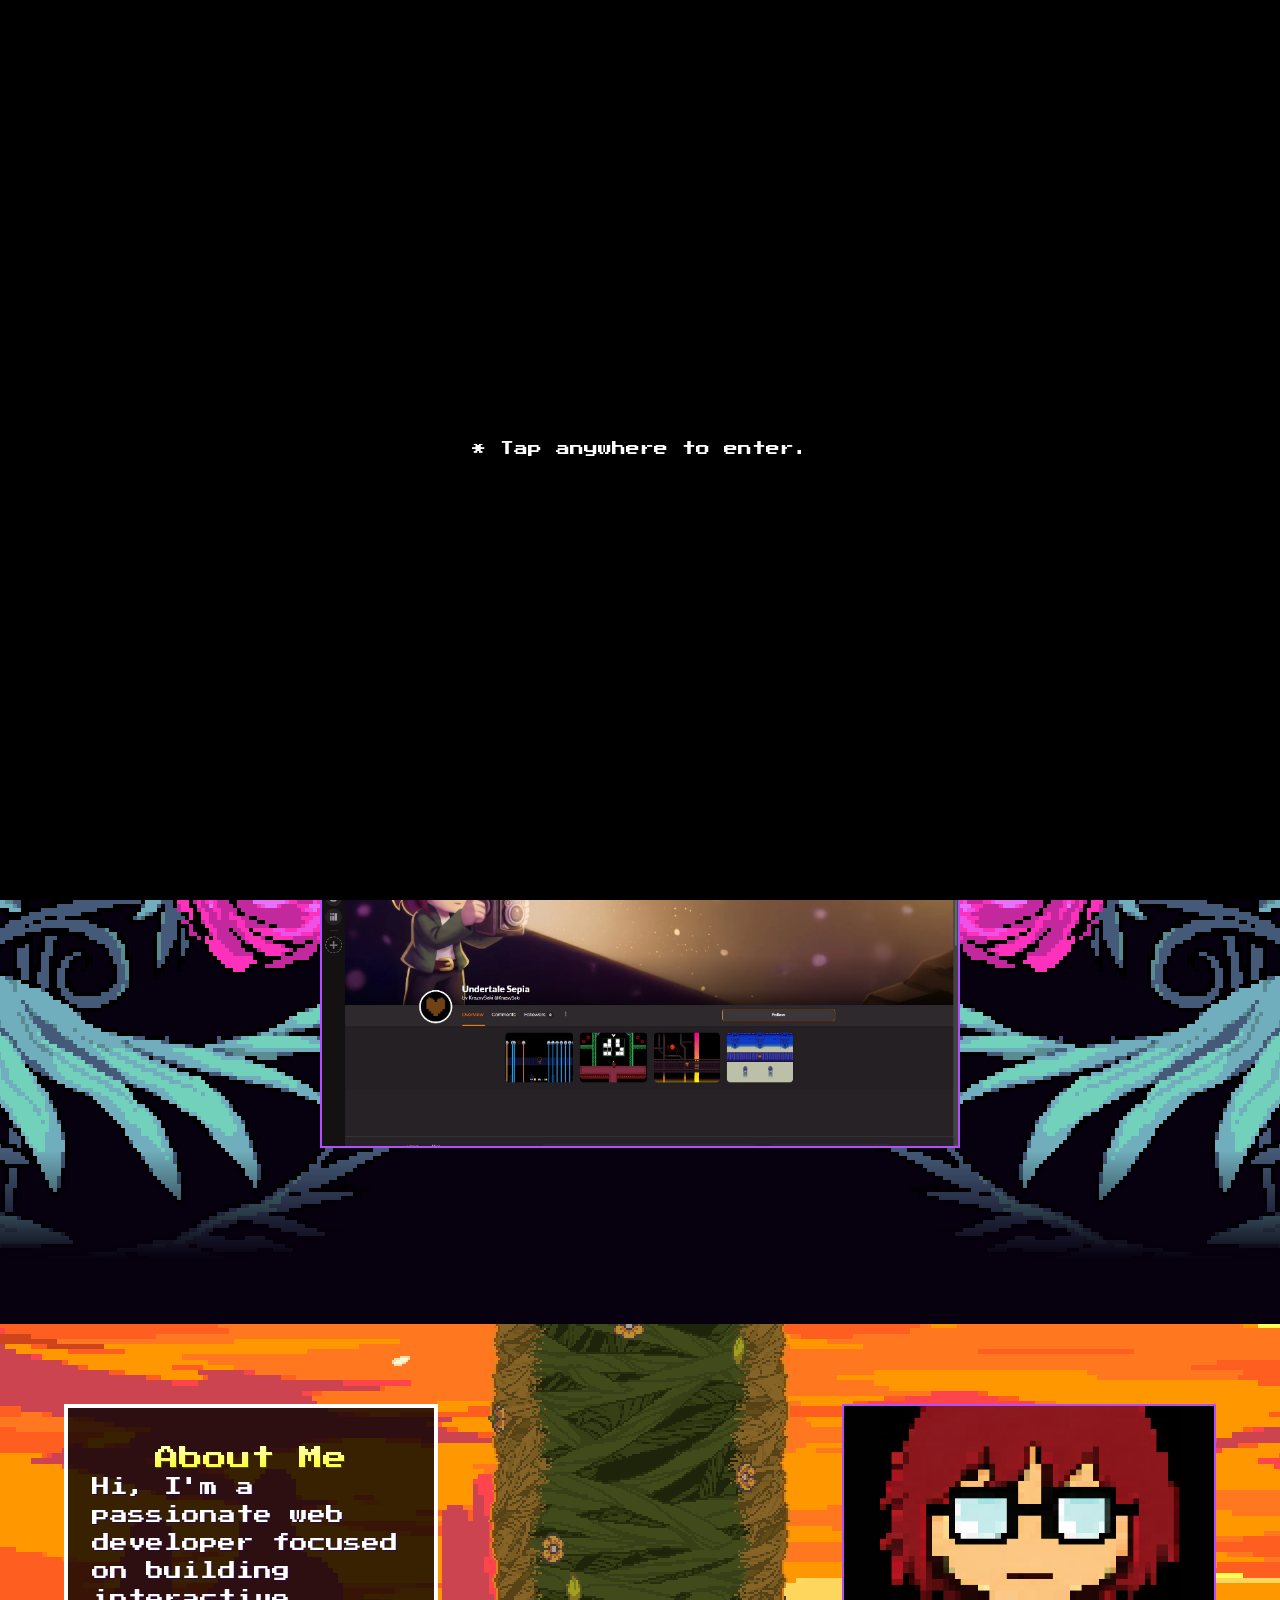
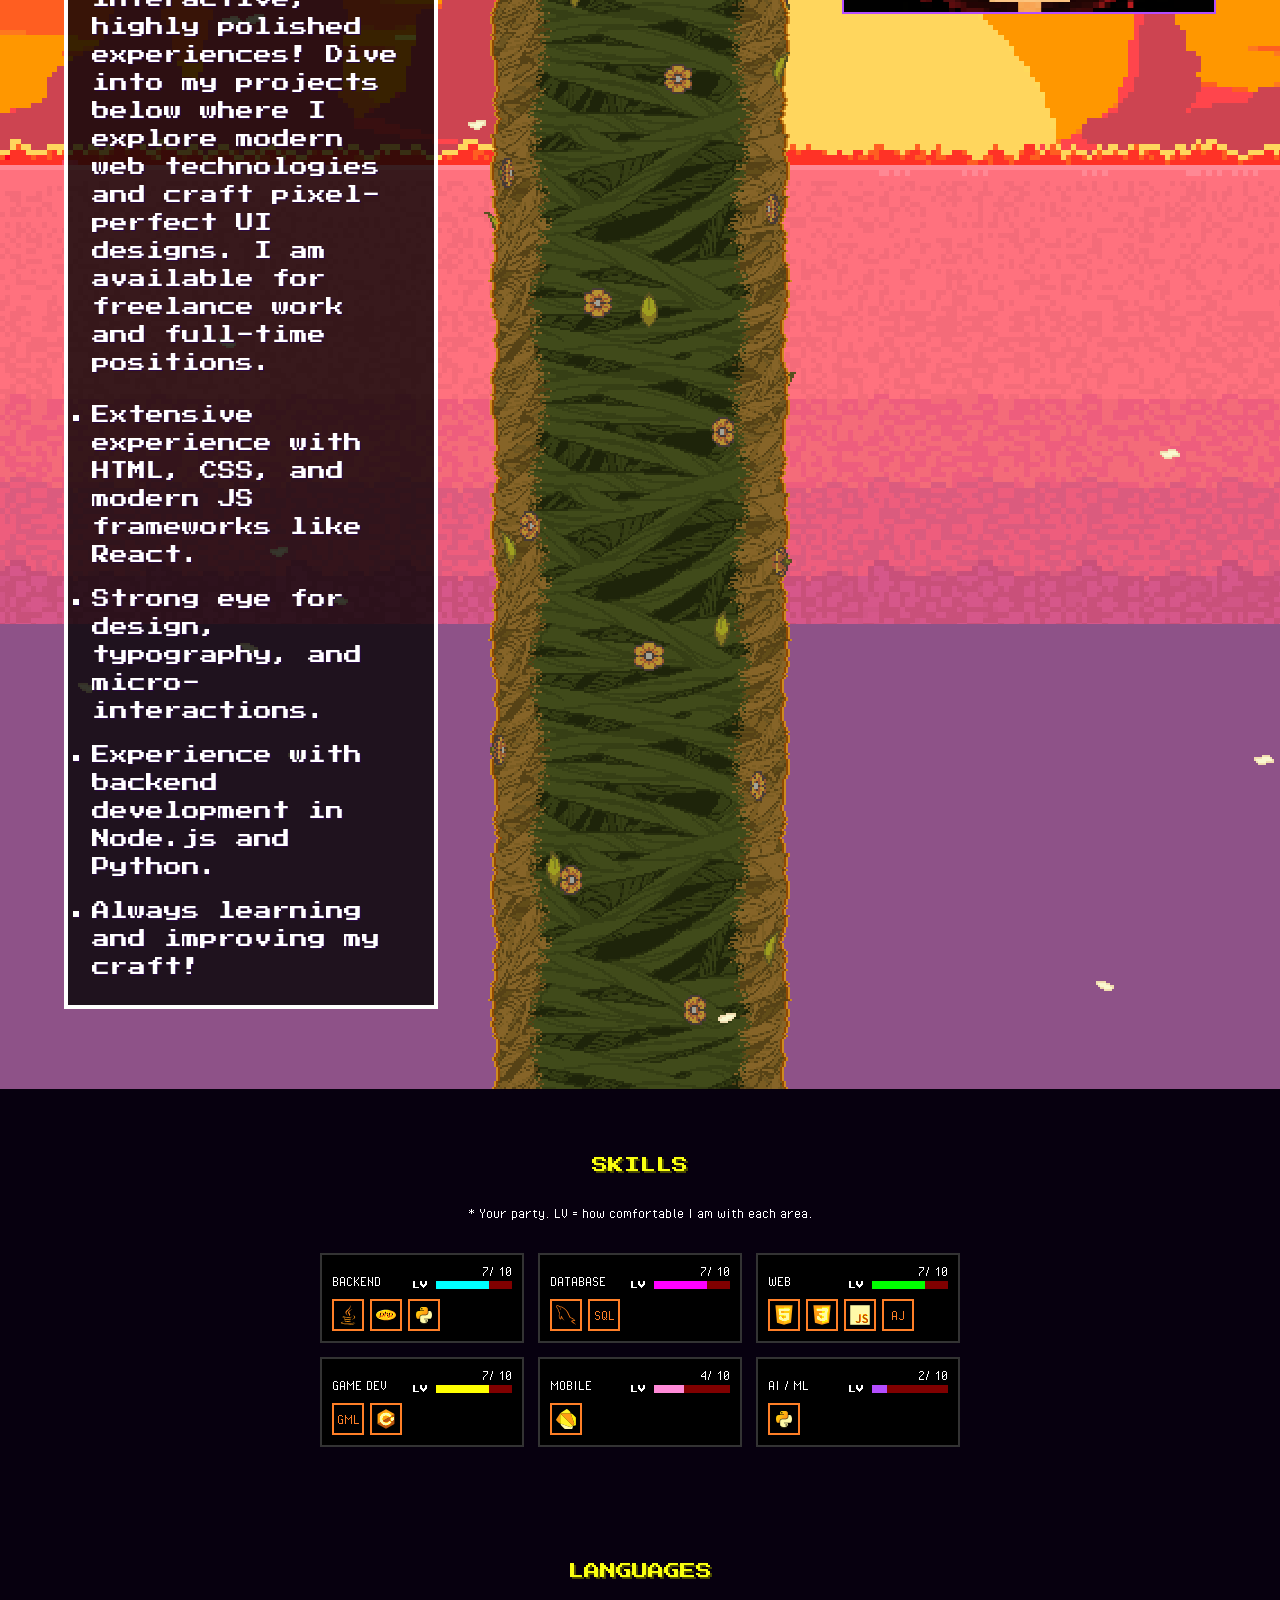
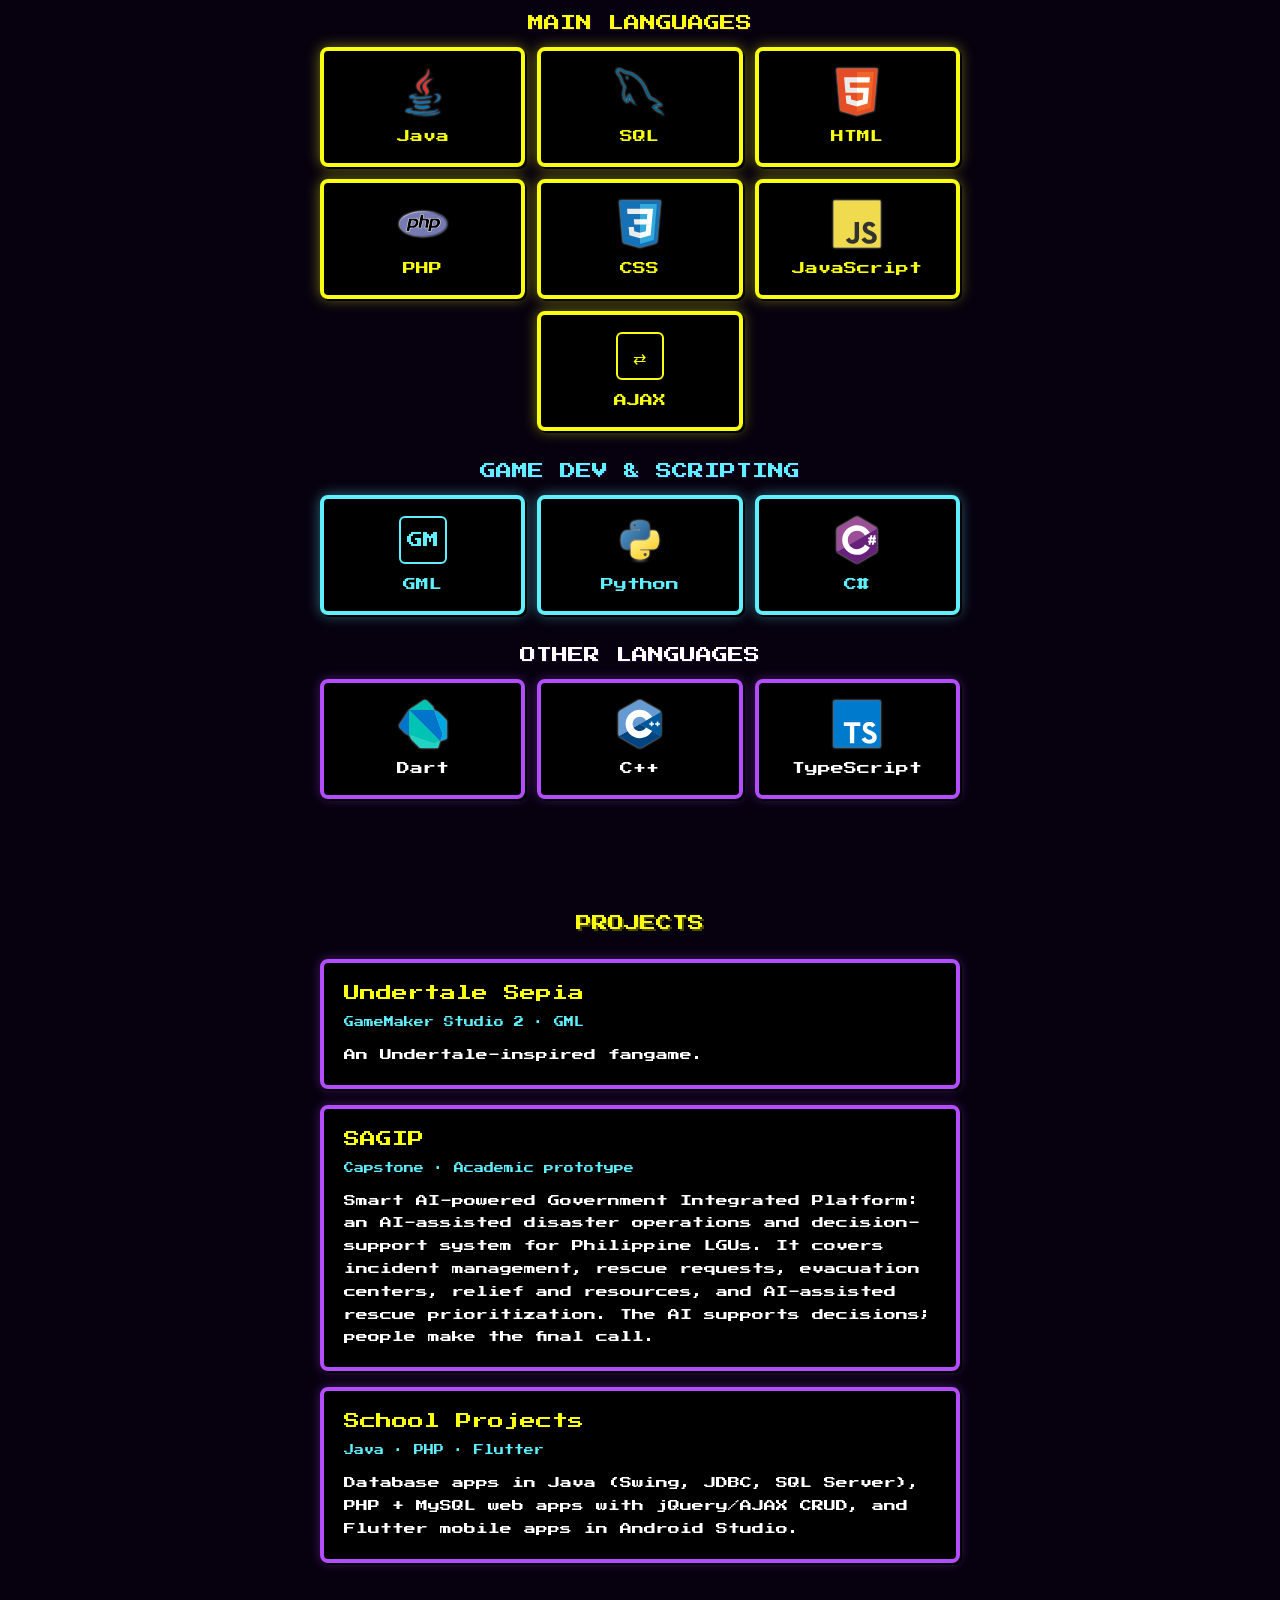
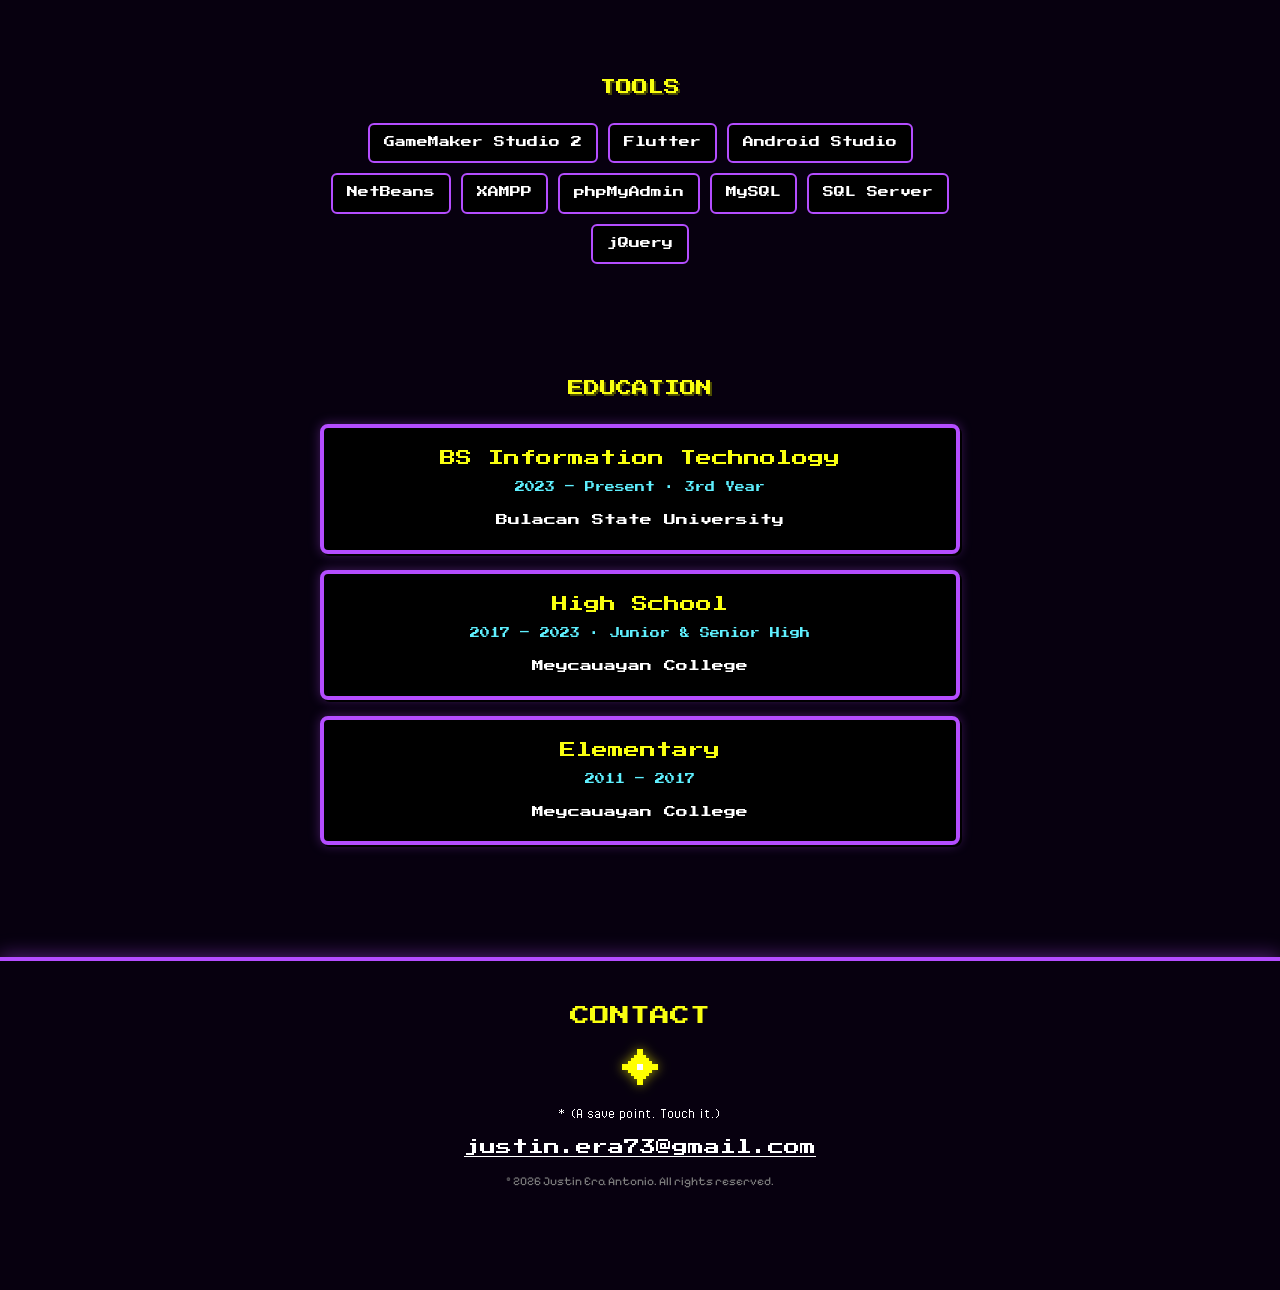
==== commit a231cab0: "fix lag update" ====
--- a/darkworld/index.html
+++ b/darkworld/index.html
@@ -17,37 +17,29 @@
 
     <script src="assets/index.Y7PA6B22.js" defer=""></script>
 
-
-
     <link rel="stylesheet" href="styles.css">
     <link rel="stylesheet" href="purple-theme.css">
 
-    <!-- SHARED SOUND SYSTEM (must load before return-to-light.js, music.js, dialogue.js) -->
     <script src="audio.js"></script>
 
-    <!-- RETURN TO THE LIGHT WORLD -->
     <link rel="stylesheet" href="return-to-light.css">
     <script src="return-to-light.js"></script>
     <link rel="stylesheet" href="my-sections.css">
 
-    <!-- DARK WORLD MUSIC + mute button -->
     <link rel="stylesheet" href="music.css">
     <script src="music.js"></script>
 
-    <!-- UNDERTALE-STYLE DIALOGUE for "Undertale Sepia" -->
     <link rel="stylesheet" href="dialogue.css">
     <script src="dialogue.js"></script>
 
-    <!-- SOUL heart cursor + menu sounds -->
     <link rel="stylesheet" href="soul.css">
     <script src="soul.js"></script>
 
-    <!-- Battle HUD look: Skills party panels + TP meter -->
     <link rel="stylesheet" href="hud.css">
     <script src="hud.js"></script>
-
-    <style>
-        @font-face {
+    <script src="climb.js"></script>
+
+    <style>        @font-face {
             font-family: 'Monster Friend Fore Web';
             src: url('assets/fonts/MonsterFriendFore.otf') format('opentype'), local('Monster Friend Fore Regular');
         }
@@ -179,7 +171,7 @@
         .animate-antonio {
             animation: glow-antonio 5s cubic-bezier(0.4, 0, 0.2, 1) both;
         }
-    </style>
+</style>
 
 </head>
 
@@ -212,20 +204,16 @@
         </div>
     </nav>
 
-    <!-- RETURN TO THE LIGHT WORLD button + white flash (return-to-light.js) -->
     <button id="return-to-light" class="world-return" type="button">Return to the Light World</button>
     <div id="light-flash" class="light-flash" aria-hidden="true"></div>
 
-    <!-- MUSIC on/off (music.js) -->
     <button id="music-toggle" class="music-toggle" type="button" aria-pressed="false">Music: On</button>
 
-    <!-- TP meter = how far down the page you are (hud.js) -->
     <div id="tp-meter" class="tp-meter" aria-hidden="true">
         <span class="tp-label">TP</span>
         <div class="tp-frame"><div class="tp-bar"><div class="tp-fill"></div></div></div>
         <span class="tp-value">0%</span>
     </div>
-
 
     <main>
         <div id="home_container" class="flex flex-col gap-16 pb-16 overflow-visible" data-controller="scroll">
@@ -364,8 +352,6 @@
                                 class="w-full h-full object-cover">
                         </div>
 
-
-
                     </div>
                     <div id="ch5_flowers_left"
                         class="absolute top-0 md:-top-12 w-[167px] md:w-[334px] lg:w-[501px] xl:w-[668px] left-0 pointer-events-none z-20 motion-safe:opacity-0 motion-safe:animate-slide-from-left motion-reduce:-translate-x-1/4 "
@@ -440,36 +426,34 @@
                 </div>
             </section>
             <section id="home">
-                <div class="relative bg-linear-to-b from-[#004FDE] to-[#001F7E] motion-safe:animate-fade-in">
-                    <div class="container mx-auto max-w-2xl flex flex-col gap-6 px-4 py-8">
-
-                        <div class="border border-2 border-deltarune-blue aspect-video w-full flex items-center justify-center bg-black motion-safe:opacity-0 motion-safe:animate-fade-in transition-colors hover:border-white"
+                <div class="relative about-scene motion-safe:animate-fade-in">
+                    <div class="about-sky" aria-hidden="true"><div class="about-sky-view"></div></div>
+                    <canvas class="climb-canvas" aria-hidden="true"></canvas>
+                    <div class="about-layout">
+                        <div class="about-portrait border border-2 border-deltarune-blue aspect-video w-full flex items-center justify-center bg-black motion-safe:opacity-0 motion-safe:animate-fade-in transition-colors hover:border-white"
                             style="animation-delay: 0.25s">
                             <img src="assets/portrait.png" alt="My Portrait" class="w-full h-full object-cover">
                         </div>
 
-
-
-
-                        <h2 class="highlight-yellow font-pixel text-lg md:text-2xl text-center mt-8">About Me</h2>
-                        <p class="highlight-white font-pixel text-lg leading-relaxed mb-6">Hi, I'm a passionate web
-                            developer focused on building interactive, highly polished experiences! Dive into my
-                            projects below where I explore modern web technologies and craft pixel-perfect UI designs. I
-                            am available for freelance work and full-time positions.</p>
-                        <ul class="highlight-white font-pixel list-[square] px-8 flex flex-col gap-4 text-lg">
-                            <li>Extensive experience with HTML, CSS, and modern JS frameworks like React.</li>
-                            <li>Strong eye for design, typography, and micro-interactions.</li>
-                            <li>Experience with backend development in Node.js and Python.</li>
-                            <li>Always learning and improving my craft!</li>
-                        </ul>
+                        <div class="climb-slot" aria-hidden="true"></div>
+
+                        <div class="about-box">
+                            <h2 class="highlight-yellow font-pixel text-lg md:text-2xl text-center mt-8">About Me</h2>
+                            <p class="highlight-white font-pixel text-lg leading-relaxed mb-6">Hi, I'm a passionate web
+                                developer focused on building interactive, highly polished experiences! Dive into my
+                                projects below where I explore modern web technologies and craft pixel-perfect UI designs. I
+                                am available for freelance work and full-time positions.</p>
+                            <ul class="highlight-white font-pixel list-[square] px-8 flex flex-col gap-4 text-lg">
+                                <li>Extensive experience with HTML, CSS, and modern JS frameworks like React.</li>
+                                <li>Strong eye for design, typography, and micro-interactions.</li>
+                                <li>Experience with backend development in Node.js and Python.</li>
+                                <li>Always learning and improving my craft!</li>
+                            </ul>
+                        </div>
                     </div>
                 </div>
             </section>
 
-
-            <!-- SKILLS: Deltarune battle-style party panels (hud.css / hud.js)
-                 data-lv = the level, 0 to 10. Change the numbers in BOTH
-                 data-lv="..." and the "../ 10" text to your own levels. -->
             <section id="skills" class="lang-section">
                 <h2 class="lang-title">Skills</h2>
                 <p class="party-note">* Your party. LV = how comfortable I am with each area.</p>
@@ -544,11 +528,9 @@
                 </ul>
             </section>
 
-            <!-- LANGUAGES (styles in my-sections.css) -->
             <section id="languages" class="lang-section">
                 <h2 class="lang-title">Languages</h2>
 
-                <!-- Highlight 1: main languages (yellow) -->
                 <h3 class="lang-group-title lang-group-main">Main Languages</h3>
                 <ul class="lang-grid">
                     <li class="lang-tile lang-main"><img src="assets/icons/java-original.svg" alt="" aria-hidden="true"><span class="lang-name">Java</span></li>
@@ -560,7 +542,6 @@
                     <li class="lang-tile lang-main"><span class="lang-text-icon" aria-hidden="true">&#8644;</span><span class="lang-name">AJAX</span></li>
                 </ul>
 
-                <!-- Highlight 2: game dev & scripting (cyan) -->
                 <h3 class="lang-group-title lang-group-game">Game Dev &amp; Scripting</h3>
                 <ul class="lang-grid">
                     <li class="lang-tile lang-game"><span class="lang-text-icon" aria-hidden="true">GM</span><span class="lang-name">GML</span></li>
@@ -568,7 +549,6 @@
                     <li class="lang-tile lang-game"><img src="assets/icons/csharp-original.svg" alt="" aria-hidden="true"><span class="lang-name">C#</span></li>
                 </ul>
 
-                <!-- Other languages -->
                 <h3 class="lang-group-title">Other Languages</h3>
                 <ul class="lang-grid">
                     <li class="lang-tile"><img src="assets/icons/dart-original.svg" alt="" aria-hidden="true"><span class="lang-name">Dart</span></li>
@@ -577,7 +557,6 @@
                 </ul>
             </section>
 
-            <!-- PROJECTS (styles in my-sections.css) -->
             <section id="projects" class="lang-section">
                 <h2 class="lang-title">Projects</h2>
                 <div class="project-list">
@@ -603,7 +582,6 @@
                 </div>
             </section>
 
-            <!-- TOOLS -->
             <section id="tools" class="lang-section">
                 <h2 class="lang-title">Tools</h2>
                 <ul class="tool-list">
@@ -619,12 +597,24 @@
                 </ul>
             </section>
 
-            <!-- EDUCATION -->
             <section id="education" class="lang-section">
                 <h2 class="lang-title">Education</h2>
-                <div class="project-box edu-box">
-                    <h3 class="project-name">BS Information Technology</h3>
-                    <p>Bulacan State University</p>
+                <div class="project-list">
+                    <div class="project-box edu-box">
+                        <h3 class="project-name">BS Information Technology</h3>
+                        <p class="project-tag">2023 &ndash; Present &middot; 3rd Year</p>
+                        <p>Bulacan State University</p>
+                    </div>
+                    <div class="project-box edu-box">
+                        <h3 class="project-name">High School</h3>
+                        <p class="project-tag">2017 &ndash; 2023 &middot; Junior &amp; Senior High</p>
+                        <p>Meycauayan College</p>
+                    </div>
+                    <div class="project-box edu-box">
+                        <h3 class="project-name">Elementary</h3>
+                        <p class="project-tag">2011 &ndash; 2017</p>
+                        <p>Meycauayan College</p>
+                    </div>
                 </div>
             </section>
 
@@ -632,19 +622,14 @@
 
     </main>
 
-    <!-- FOOTER: contact (styles in my-sections.css) -->
     <footer id="contact" class="dw-footer">
         <p class="dw-footer-title">Contact</p>
-        <!-- SAVE POINT: click it for the contact menu (dialogue.js) -->
         <button id="save-point" class="save-point" type="button" aria-label="Save point: contact options"></button>
         <p class="save-hint">* (A save point. Touch it.)</p>
         <p><a href="mailto:justin.era73@gmail.com">justin.era73@gmail.com</a></p>
         <p class="dw-footer-copy">&copy; 2026 Justin Era Antonio. All rights reserved.</p>
     </footer>
 
-
-
-
 </body>
 
 </html>
--- a/darkworld/styles.css
+++ b/darkworld/styles.css
@@ -1,5 +1,3 @@
-/* Pixel fonts, stored in assets/fonts so they also work offline
-   (these used to load from Google Fonts). Licenses: assets/fonts/OFL-*.txt */
 @font-face {
   font-family: 'Press Start 2P';
   src: url('assets/fonts/PressStart2P-Regular.ttf') format('truetype');
@@ -14,7 +12,6 @@
   font-display: swap;
 }
 
-/* Force override the font definitions */
 :root {
   --font-pixel: 'Press Start 2P', monospace !important;
   --font-pixel-regular: 'Pixelify Sans', monospace !important;
@@ -24,7 +21,6 @@
   font-family: 'Pixelify Sans', monospace !important;
 }
 
-/* Override the Tailwind CSS font utility classes */
 .font-pixel {
   font-family: 'Press Start 2P', monospace !important;
 }
@@ -37,7 +33,6 @@
   font-family: 'Press Start 2P', monospace !important;
 }
 
-/* Ensure headings use the correct font */
 h1, h2, h3, h4, h5, h6 {
   font-family: 'Press Start 2P', monospace !important;
 }
--- a/darkworld/purple-theme.css
+++ b/darkworld/purple-theme.css
@@ -1,26 +1,9 @@
-/* =========================================================
-   purple-theme.css — the purple / magenta Dark World look
-   ---------------------------------------------------------
-   The page's blues come from CSS variables, so changing the
-   variables recolors the nav bar, borders and shadows at once.
-   !important is needed because the site's main CSS uses a
-   high-priority selector trick for these.
-   ========================================================= */
-
-/* 1. The site's color variables: blue -> purple */
 html {
-    --color-nav-blue: #2d0b55 !important;         /* nav bar      (was #342DB5) */
-    --color-deltarune-blue: #b44dff !important;   /* borders      (was #0000FF) */
-    --color-deltarune-shadow: #2a0845 !important; /* text shadow  (was #0F0F70) */
-}
-
-/* 2. Page background: black + TWO grids of squares crossing each other
-      - purple 48px squares drifting toward the TOP-LEFT
-      - pink-magenta 72px squares drifting toward the BOTTOM-RIGHT
-      Each grid = 2 gradients (horizontal lines + vertical lines).
-      The grid lives on its own layer (body::before) so it can stay
-      hidden until the name intro is done, then fade in at 3.5s with
-      the rest of the page. */
+    --color-nav-blue: #2d0b55 !important;
+    --color-deltarune-blue: #b44dff !important;
+    --color-deltarune-shadow: #2a0845 !important;
+}
+
 html body {
     background-color: #07000f !important;
 }
@@ -32,22 +15,20 @@
     left: 0;
     width: 100%;
     height: 100%;
-    z-index: -1;                 /* behind all the page content */
+    z-index: -1;
     pointer-events: none;
     background-image:
-        linear-gradient(rgba(180, 77, 255, 0.12) 2px, transparent 2px),          /* purple: horizontal lines */
-        linear-gradient(90deg, rgba(180, 77, 255, 0.12) 2px, transparent 2px),   /* purple: vertical lines */
-        linear-gradient(rgba(255, 90, 210, 0.08) 2px, transparent 2px),          /* pink: horizontal lines */
-        linear-gradient(90deg, rgba(255, 90, 210, 0.08) 2px, transparent 2px);   /* pink: vertical lines */
+        linear-gradient(rgba(180, 77, 255, 0.12) 2px, transparent 2px),
+        linear-gradient(90deg, rgba(180, 77, 255, 0.12) 2px, transparent 2px),
+        linear-gradient(rgba(255, 90, 210, 0.08) 2px, transparent 2px),
+        linear-gradient(90deg, rgba(255, 90, 210, 0.08) 2px, transparent 2px);
     background-size: 48px 48px, 48px 48px, 72px 72px, 72px 72px;
     opacity: 0;
     animation:
-        dw-grid-scroll 3s linear infinite,            /* lower = faster */
-        dw-grid-appear 0.8s ease-out 3.5s forwards;   /* fade in after the intro */
-}
-
-/* Each grid moves exactly one square per loop, so the loop is seamless.
-   Negative = up/left, positive = down/right. */
+        dw-grid-scroll 3s linear infinite,
+        dw-grid-appear 0.8s ease-out 3.5s forwards;
+}
+
 @keyframes dw-grid-scroll {
     from { background-position: 0 0, 0 0, 0 0, 0 0; }
     to   { background-position: -48px -48px, -48px -48px, 72px 72px, 72px 72px; }
@@ -58,26 +39,19 @@
     to   { opacity: 1; }
 }
 
-/* 3. Nav bar: glowing purple bottom edge, and it sticks to the top
-      of the screen while you scroll */
 nav {
     position: sticky;
     top: 0;
     box-shadow: 0 2px 0 #b44dff, 0 0 18px rgba(180, 77, 255, 0.6);
 }
 
-/* Center the nav links. The original page squeezed them into a
-   672px box (they're wider, so they spilled out to the right) and
-   kept 96px of empty space on phones for the flags we removed.
-   Now: centered, even spacing, and on narrow phones they wrap
-   onto a second centered row instead of going off-screen. */
 nav ul {
     max-width: none !important;
     height: auto !important;
     min-height: 48px;
     flex-wrap: wrap;
     justify-content: center !important;
-    gap: 6px 28px !important;          /* row gap, column gap */
+    gap: 6px 28px !important;
     padding: 8px 12px !important;
 }
 
@@ -86,12 +60,11 @@
         gap: 6px 12px !important;
     }
     nav ul li a {
-        font-size: 10px !important;    /* keeps it to 2 rows on small phones */
+        font-size: 10px !important;
         padding: 0 4px !important;
     }
 }
 
-/* nav links scroll smoothly, and stop just below the sticky nav */
 html {
     scroll-behavior: smooth;
 }
@@ -102,36 +75,132 @@
 
 @media (max-width: 600px) {
     #ch5_intro, #home, #skills, #languages, #projects, #tools, #education, #contact {
-        scroll-margin-top: 90px;       /* the nav is 2 rows tall on phones */
-    }
-}
-
-/* 4. "About Me" section: blue gradient -> purple fading to black */
-#home .bg-linear-to-b {
-    --tw-gradient-from: #4a1590 !important;
-    --tw-gradient-to: #12002a !important;
-}
-
-/* 5. Big name: hue-rotate turns its blue shadow AND its blue intro
-      glow purple in one go (white text stays white) */
+        scroll-margin-top: 90px;
+    }
+}
+
+.about-scene {
+    position: relative;
+    overflow: clip;
+    background: #8E5288 !important;
+}
+
+.about-sky {
+    position: absolute;
+    top: 0;
+    left: 0;
+    width: 100%;
+    height: 100%;
+}
+
+.about-sky-view {
+    position: sticky;
+    top: 0;
+    width: 100%;
+    height: 100vh;
+    background: url("assets/about-bg.png") 0% 40% / max(130%, 1600px) auto no-repeat;
+    image-rendering: pixelated;
+}
+
+.climb-canvas {
+    position: absolute;
+    top: 0;
+    left: 0;
+    width: 100%;
+    height: 100%;
+    image-rendering: pixelated;
+    pointer-events: none;
+}
+
+.about-layout {
+    position: relative;
+    z-index: 1;
+    display: grid;
+    grid-template-columns: minmax(0, 1fr) 340px minmax(0, 1fr);
+    align-items: center;
+    gap: 0 32px;
+    max-width: 1280px;
+    min-height: 760px;
+    margin: 0 auto !important;
+    padding: 80px 64px !important;
+}
+
+.climb-slot {
+    grid-column: 2;
+    grid-row: 1;
+    align-self: stretch;
+}
+
+.about-layout .about-box {
+    grid-column: 1;
+    grid-row: 1;
+}
+
+.about-layout .about-portrait {
+    grid-column: 3;
+    grid-row: 1;
+    align-self: start;
+    position: sticky;
+    top: 80px;
+}
+
+@media (max-width: 900px) {
+    .about-sky-view {
+        background-size: auto 100%;
+        background-position: 22% top;
+    }
+    .about-layout {
+        grid-template-columns: minmax(0, 1fr);
+        gap: 20px;
+        min-height: 0;
+        padding: 0 16px 40px !important;
+    }
+    .climb-slot,
+    .about-layout .about-box,
+    .about-layout .about-portrait {
+        grid-column: 1;
+        grid-row: auto;
+    }
+    .about-layout .about-portrait {
+        order: 0;
+        position: static;
+    }
+    .about-layout .about-box {
+        order: 1;
+    }
+    .climb-slot {
+        order: -1;
+        justify-self: center;
+        width: 200px;
+        height: 420px;
+    }
+}
+
+.about-box {
+    padding: 4px 24px 24px !important;
+    background-color: rgba(0, 0, 0, 0.78);
+    border: 4px solid #ffffff !important;
+}
+
+@media (max-width: 600px) {
+    .about-box {
+        padding: 4px 14px 18px !important;
+    }
+}
+
 #ch5_logo_container h1 {
     filter: hue-rotate(50deg);
 }
 
-/* small titles that use the text-shadow-[...#203288] class */
 [class*="text-shadow-"] {
     --tw-text-shadow-color: #4b1a8a;
 }
 
-/* 6. "Undertale Sepia" box ("html" in front makes this beat the
-      .sepia-box rule in index.html's own <style>, which loads later) */
 html .sepia-box {
     border-color: #b44dff !important;
     box-shadow: 2px 2px 0 #000, 0 0 16px rgba(180, 77, 255, 0.5) !important;
 }
 
-/* 7. Roses + leaves + intro sparkles: spin the colors around the
-      color wheel (blue -> magenta, green -> teal) */
 #ch5_flowers_left,
 #ch5_flowers_right {
     filter: hue-rotate(70deg) saturate(1.3);
@@ -141,9 +210,6 @@
     filter: hue-rotate(60deg);
 }
 
-/* 8. Bottom of the intro: the original page puts a black shadow
-      there, which made a hard black band on top of the grid.
-      Remove it and fade the roses out smoothly instead. */
 #ch5_intro > div:last-child::after {
     box-shadow: none !important;
 }
--- a/darkworld/return-to-light.css
+++ b/darkworld/return-to-light.css
@@ -1,9 +1,3 @@
-/* =========================================================
-   "Return to the Light World" button + white flash
-   !important is needed because this site's main CSS resets
-   padding, borders, colors and fonts on every element with
-   a very high-priority selector trick.
-   ========================================================= */
 .world-return {
     position: fixed;
     right: 16px;
@@ -23,12 +17,9 @@
 }
 
 .world-return:hover {
-    border-color: #F9FF10 !important;   /* Deltarune yellow, same as the site's hover */
+    border-color: #F9FF10 !important;
 }
 
-/* The light: drawn by return-to-light.js on a small canvas that
-   CSS stretches over the screen with sharp, chunky pixels
-   (same trick as the fountain cutscene). */
 .light-flash {
     position: fixed;
     top: 0;
@@ -42,7 +33,7 @@
 
 .light-flash.show {
     display: block;
-    pointer-events: auto;      /* block clicks while the light is on */
+    pointer-events: auto;
 }
 
 .light-flash canvas {
--- a/darkworld/my-sections.css
+++ b/darkworld/my-sections.css
@@ -1,17 +1,5 @@
-/* =========================================================
-   my-sections.css — your own sections on the Dark World page
-   (Languages, the Contact footer, and when the corner buttons appear)
-
-   Why !important on margin / padding / border?
-   The site's main CSS resets margin, padding and border on
-   EVERY element with a high-priority selector trick, so normal
-   rules lose. Colors, sizes and layout don't need it.
-   ========================================================= */
-
-
-/* ---------- LANGUAGES ---------- */
 .lang-section {
-    width: 100%;           /* without this, the page's flex layout shrinks it to one tile wide */
+    width: 100%;
     max-width: 42rem;
     margin: 0 auto !important;
     padding: 0 16px 48px !important;
@@ -21,9 +9,9 @@
 .lang-title {
     margin: 0 0 24px !important;
     font-family: 'Press Start 2P', monospace !important;
-    font-size: 24px;                                 /* same as "News and Updates" */
+    font-size: 24px;
     text-transform: uppercase;
-    color: #F9FF10;                                  /* Deltarune yellow */
+    color: #F9FF10;
     text-shadow: 2px 2px 0 #4C4C00;
 }
 
@@ -44,7 +32,6 @@
     color: #5FF0FF;
 }
 
-/* 3 boxes per row; a row with fewer boxes stays centered */
 .lang-grid {
     display: flex;
     flex-wrap: wrap;
@@ -55,18 +42,17 @@
     list-style: none;
 }
 
-/* one language = one RPG-style box (same look as the "Undertale Sepia" box) */
 .lang-tile {
     display: flex;
     flex-direction: column;
     align-items: center;
     justify-content: center;
     gap: 12px;
-    width: calc((100% - 24px) / 3);     /* 3 per row (2 gaps of 12px) */
+    width: calc((100% - 24px) / 3);
     min-height: 120px;
     padding: 14px 8px !important;
     background-color: #000;
-    border: 4px solid #b44dff !important;            /* Dark World purple */
+    border: 4px solid #b44dff !important;
     border-radius: 8px;
     box-shadow: 2px 2px 0 #000, 0 0 12px rgba(180, 77, 255, 0.35);
     transition: transform 0.15s, background-color 0.15s;
@@ -81,11 +67,9 @@
 .lang-tile img {
     width: 48px;
     height: 48px;
-    /* thin white glow so dark logos still show on black */
     filter: drop-shadow(0 0 1px rgba(255, 255, 255, 0.8));
 }
 
-/* for languages without an icon file (AJAX, GML) */
 .lang-text-icon {
     display: flex;
     align-items: center;
@@ -106,7 +90,6 @@
     color: #ffffff;
 }
 
-/* HIGHLIGHT 1: main languages = yellow */
 .lang-main {
     border-color: #F9FF10 !important;
     box-shadow: 2px 2px 0 #000, 0 0 14px rgba(249, 255, 16, 0.45);
@@ -118,7 +101,6 @@
     border-color: #F9FF10 !important;
 }
 
-/* HIGHLIGHT 2: game dev & scripting = cyan */
 .lang-game {
     border-color: #5FF0FF !important;
     box-shadow: 2px 2px 0 #000, 0 0 14px rgba(95, 240, 255, 0.45);
@@ -130,8 +112,6 @@
     border-color: #5FF0FF !important;
 }
 
-
-/* phones: smaller text so long names (JavaScript) fit 3 per row */
 @media (max-width: 480px) {
     .lang-name {
         font-size: 9px;
@@ -143,11 +123,9 @@
     }
 }
 
-
-/* ---------- FOOTER / CONTACT ---------- */
 .dw-footer {
     margin: 0 !important;
-    padding: 40px 16px 90px !important;      /* extra bottom space so the fixed buttons don't cover it */
+    padding: 40px 16px 90px !important;
     text-align: center;
     background-color: #07000f;
     border-top: 4px solid #b44dff !important;
@@ -165,8 +143,6 @@
     text-transform: uppercase;
 }
 
-/* links: !important because the site's reset makes every link copy
-   its parent's color (black here = invisible) */
 .dw-footer a {
     font-family: 'Press Start 2P', monospace !important;
     font-size: 16px;
@@ -183,12 +159,6 @@
     color: #7F7F7F;
 }
 
-
-/* ---------- Corner buttons: wait for the name intro ----------
-   The name pops in first; at 3.5s the rest of the page fades in
-   ("Welcome to my portfolio", Latest Work). The Music and Return
-   buttons fade in at that same moment. visibility: hidden while
-   waiting means they can't be clicked before they show up. */
 .world-return,
 .music-toggle {
     animation: ui-appear 0.6s ease-out 3.5s both;
@@ -206,8 +176,6 @@
     }
 }
 
-
-/* ---------- PROJECTS / EDUCATION boxes ---------- */
 .project-list {
     display: flex;
     flex-direction: column;
@@ -248,8 +216,6 @@
     text-align: center;
 }
 
-
-/* ---------- TOOLS chips ---------- */
 .tool-list {
     display: flex;
     flex-wrap: wrap;
@@ -270,8 +236,6 @@
     border-radius: 6px;
 }
 
-
-/* phones: the email is too long for the screen at 16px */
 @media (max-width: 480px) {
     .dw-footer a {
         font-size: 11px;
--- a/darkworld/music.css
+++ b/darkworld/music.css
@@ -1,6 +1,3 @@
-/* Music on/off button (bottom-left). Same look as the
-   "Return to the Light World" button; !important for the same
-   reason (the site's CSS resets every button). */
 .music-toggle {
     position: fixed;
     left: 16px;
@@ -23,12 +20,10 @@
     border-color: #F9FF10 !important;
 }
 
-/* muted = dimmer, so you can tell at a glance */
 .music-toggle[aria-pressed="true"] {
     color: #7F7F7F !important;
 }
 
-/* phones: put the music button above the return button so they don't overlap */
 @media (max-width: 600px) {
     .music-toggle {
         bottom: 66px;
@@ -37,8 +32,6 @@
     }
 }
 
-/* "Tap anywhere to enter" screen — only shown when the browser
-   blocks sound (mostly phones). Covers everything until tapped. */
 .tap-gate {
     position: fixed;
     top: 0;
--- a/darkworld/dialogue.css
+++ b/darkworld/dialogue.css
@@ -1,28 +1,16 @@
-/* =========================================================
-   dialogue.css — Deltarune Dark World text box + save point
-   ---------------------------------------------------------
-   Frame colors sampled from the Dark World text box sprite:
-     white #FFFFFF  ->  thin grey-blue #9DA2C4  ->  black
-   (at 2x size: 4px / 2px). Font: Pixel Operator
-   (formerly 8bitoperator JVE, CC0 license), which is sharpest
-   at 16px or 32px.
-   !important on margin/padding/border/colors: the site's reset.
-   ========================================================= */
-
 @font-face {
     font-family: 'PixelOperator';
     src: url('assets/fonts/PixelOperator.ttf') format('truetype');
     font-display: swap;
 }
 
-/* full-screen layer behind the box (dims the page a little) */
 .ut-shade {
     position: fixed;
     top: 0;
     left: 0;
     width: 100%;
     height: 100%;
-    z-index: 150;                 /* above the page and the corner buttons */
+    z-index: 150;
     display: none;
     background-color: rgba(0, 0, 0, 0.35);
 }
@@ -31,7 +19,6 @@
     display: block;
 }
 
-/* the Dark World box, at the bottom of the screen */
 .ut-box {
     position: absolute;
     left: 50%;
@@ -41,12 +28,11 @@
     padding: 24px 28px 14px !important;
     background-color: #000;
     border: 0 !important;
-    box-shadow: inset 0 0 0 4px #FFFFFF,                   /* white line */
-                inset 0 0 0 6px #9DA2C4;                   /* thin grey-blue line */
+    box-shadow: inset 0 0 0 4px #FFFFFF,
+                inset 0 0 0 6px #9DA2C4;
     cursor: pointer;
 }
 
-/* little sparkles on the 4 corners (dialogue.js adds them) */
 .dw-corner {
     position: absolute;
     width: 14px;
@@ -67,23 +53,21 @@
     gap: 22px;
 }
 
-/* your face (hidden for the save point, which has no speaker) */
 .ut-face {
     width: 96px;
     height: 96px;
     flex-shrink: 0;
     object-fit: cover;
-    image-rendering: pixelated;   /* keeps the pixel art sharp */
+    image-rendering: pixelated;
 }
 
 .ut-face.none {
-    display: none !important;     /* !important: the site's reset sets display on every img */
+    display: none !important;
 }
 
-/* the text area is exactly 3 lines tall; anything more goes to the next page */
 .ut-text {
     flex: 1;
-    height: 3.75em;               /* 3 lines x line-height 1.25 */
+    height: 3.75em;
     overflow: hidden;
     margin: 0 !important;
     font-family: 'PixelOperator', monospace !important;
@@ -98,7 +82,6 @@
     visibility: hidden;
 }
 
-/* OK button / save point choices, bottom of the box */
 .ut-actions {
     display: flex;
     justify-content: flex-end;
@@ -111,7 +94,6 @@
     justify-content: center;
 }
 
-/* every option gets the SOUL heart from soul.css (class soul-option) */
 .ut-ok,
 .ut-choice {
     padding: 4px 8px !important;
@@ -133,14 +115,11 @@
     outline: none;
 }
 
-/* the things you click to open it */
 #ch5_trailer img,
 .sepia-trigger {
     cursor: pointer;
 }
 
-
-/* ---------- SAVE POINT (contact footer) ---------- */
 .save-point {
     display: block;
     width: 48px;
@@ -161,7 +140,6 @@
     outline: none;
 }
 
-/* 2-frame twinkle: big star / small star */
 @keyframes save-twinkle {
     0%   { background-position: 0 0; }
     50%  { background-position: -48px 0; }
@@ -173,8 +151,6 @@
     color: #ffffff;
 }
 
-
-/* ---------- phones ---------- */
 @media (max-width: 600px) {
     .ut-box {
         bottom: 16px;
--- a/darkworld/soul.css
+++ b/darkworld/soul.css
@@ -1,13 +1,3 @@
-/* =========================================================
-   soul.css — the red SOUL heart cursor (like Deltarune menus)
-   ---------------------------------------------------------
-   Hover or keyboard-focus a nav link or a menu option and the
-   heart appears on its left while the text turns yellow.
-   The heart is drawn with ::before so the text never moves.
-   (top/translate instead of margin: the site's reset clears
-   margin on ::before too)
-   ========================================================= */
-
 nav ul li a,
 .soul-option {
     position: relative !important;
@@ -35,7 +25,6 @@
     visibility: visible;
 }
 
-/* selected = yellow text, like the game */
 nav ul li a:hover,
 nav ul li a:focus-visible,
 .soul-option:hover,
@@ -45,7 +34,6 @@
     outline: none;
 }
 
-/* phones: smaller heart so it fits in the smaller gaps */
 @media (max-width: 600px) {
     nav ul li a::before,
     .soul-option::before {
--- a/darkworld/hud.css
+++ b/darkworld/hud.css
@@ -1,18 +1,9 @@
-/* =========================================================
-   hud.css — Deltarune battle-HUD look
-   1. Skills = party panels (name, LV numbers + bar, command row)
-   2. TP meter on the left = how far down the page you've scrolled
-   Colors are sampled from the Deltarune HUD sprite sheet.
-   !important on padding / margin / border: the site's reset.
-   ========================================================= */
-
 @font-face {
     font-family: 'PixelOperator';
     src: url('assets/fonts/PixelOperator.ttf') format('truetype');
     font-display: swap;
 }
 
-/* ---------- 1. PARTY PANELS ---------- */
 .party-note {
     margin: 0 0 20px !important;
     font-family: 'PixelOperator', monospace !important;
@@ -30,23 +21,20 @@
     text-align: left;
 }
 
-/* one panel. --member = this member's color (set in the HTML) */
 .party-member {
     --member: #ffffff;
     padding: 8px 10px 10px !important;
     background-color: #000;
-    border: 2px solid #333333 !important;     /* not this member's "turn" yet */
+    border: 2px solid #333333 !important;
     transition: transform 0.12s steps(2), border-color 0.12s;
 }
 
-/* hovered / tapped = its turn: colored border, panel pops up */
 .party-member:hover,
 .party-member:focus-within {
     border-color: var(--member) !important;
     transform: translateY(-6px);
 }
 
-/* phones have no hover, so show every panel in its color */
 @media (hover: none) {
     .party-member {
         border-color: var(--member) !important;
@@ -90,20 +78,18 @@
     color: #ffffff;
 }
 
-/* the LV bar (looks like the game's HP bar): dark red = the missing part */
 .pm-bar {
     height: 8px;
     background-color: #800000;
 }
 
 .pm-fill {
-    width: 0;                      /* hud.js fills it when you scroll here */
+    width: 0;
     height: 100%;
     background-color: var(--member);
     transition: width 0.9s steps(12);
 }
 
-/* command row (tech used), like FIGHT / ACT / ITEM / SPARE / DEFEND */
 .pm-commands {
     display: flex;
     flex-wrap: wrap;
@@ -120,15 +106,14 @@
     width: 32px;
     height: 32px;
     background-color: #000;
-    border: 2px solid #FF7F27 !important;     /* Deltarune command orange */
+    border: 2px solid #FF7F27 !important;
     cursor: default;
 }
 
 .pm-commands li:hover {
-    border-color: #FFFF00 !important;         /* selected command = yellow */
-}
-
-/* icons are orange like the game's buttons; real colors on hover */
+    border-color: #FFFF00 !important;
+}
+
 .pm-commands img {
     width: 20px;
     height: 20px;
@@ -139,7 +124,6 @@
     filter: none;
 }
 
-/* languages without an icon file (GML, SQL, AJAX) */
 .pm-text {
     font-family: 'PixelOperator', monospace !important;
     font-size: 16px;
@@ -151,8 +135,6 @@
     color: #FFFF00;
 }
 
-
-/* ---------- 2. TP METER (scroll progress) ---------- */
 .tp-meter {
     position: fixed;
     left: 18px;
@@ -164,7 +146,7 @@
     gap: 8px;
     transform: translateY(-50%);
     pointer-events: none;
-    animation: ui-appear 0.6s ease-out 3.5s both;   /* after the name intro */
+    animation: ui-appear 0.6s ease-out 3.5s both;
 }
 
 .tp-label {
@@ -175,8 +157,6 @@
     text-shadow: 2px 2px 0 #000;
 }
 
-/* slanted bar: the outer piece is the orange outline,
-   the inner piece is the black inside with the fill */
 .tp-frame {
     width: 26px;
     height: 200px;
@@ -200,7 +180,7 @@
     bottom: 0;
     width: 100%;
     height: 0;
-    background-color: #FFA040;     /* TP orange */
+    background-color: #FFA040;
 }
 
 .tp-value {
@@ -210,7 +190,6 @@
     text-shadow: 2px 2px 0 #000;
 }
 
-/* 100% = MAX in yellow, like the game */
 .tp-meter.max .tp-fill {
     background-color: #FFFF00;
 }
@@ -219,7 +198,6 @@
     color: #FFFF00;
 }
 
-/* only where there's room beside the content */
 @media (max-width: 900px) {
     .tp-meter {
         display: none;
